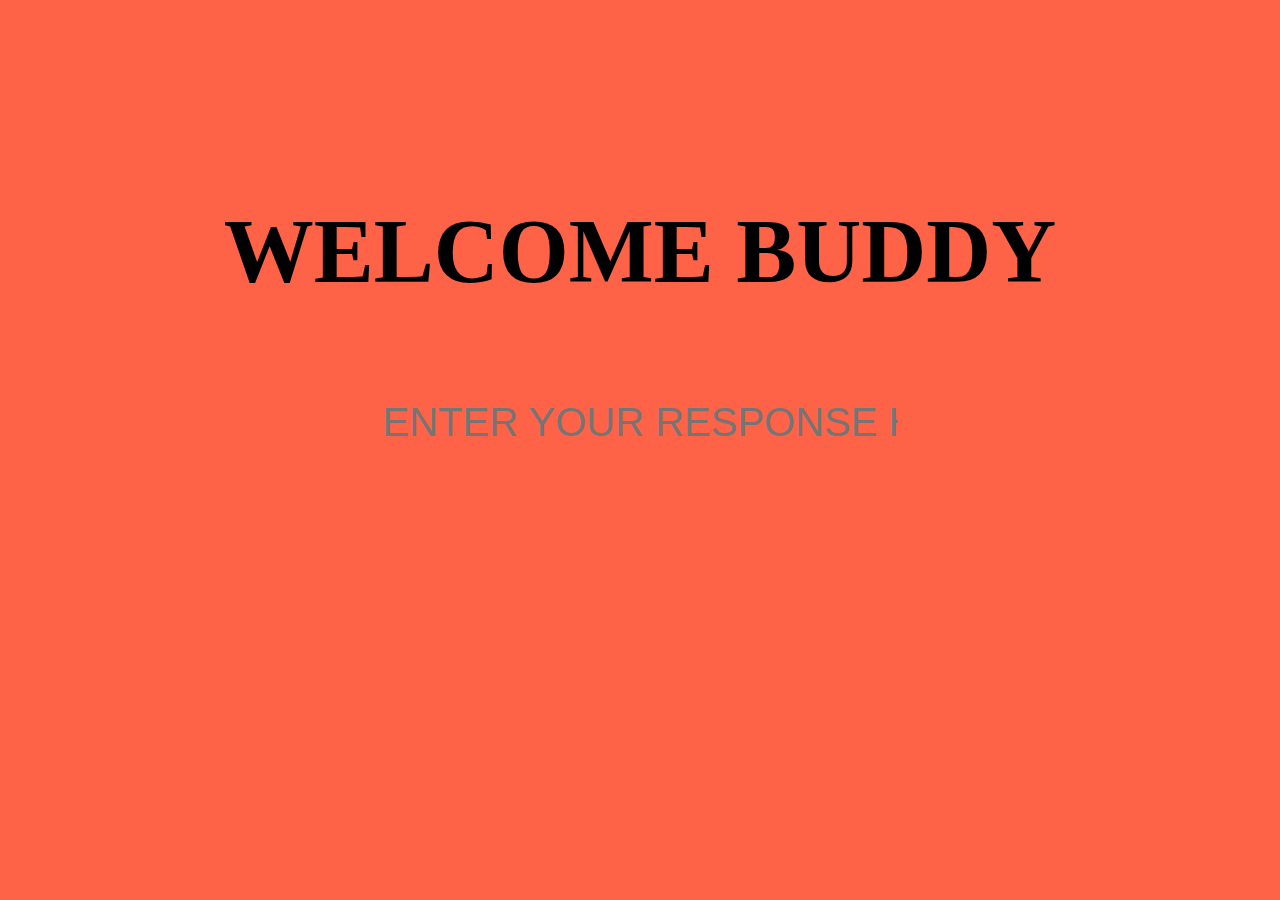
==== index.html @ bcd66d1b "Add files via upload" ====
<style>
input {

   
    background-color: white;
    background: transparent;
    border: 0;
    font-size: 40px;
    text-transform: uppercase;
}

input:focus {
    outline: 0;
    outline-offset: 0;
}



body {

    text-align: center;
    margin-top: 200px;
    background-color: tomato;
    font-family: verdana;
}

h1 {
    font-size: 90px;
}

#questions {
    font-size: 80px;

}
</style>

<!DOCTYPE html>
<head>
<title>simple chatbot with JS</title>
</head>
<body>
    <h1>WELCOME BUDDY</h1>
    <div id="questions">
         
    </div>
    <div id="enterIt">
        
    </div>
    <br><br>
    <input type="text" placeholder="enter your response here">
    <script src="https://code.jquery.com/jquery-3.4.1.min.js"></script>
    <script src='chatbot.js'></script>
</body>
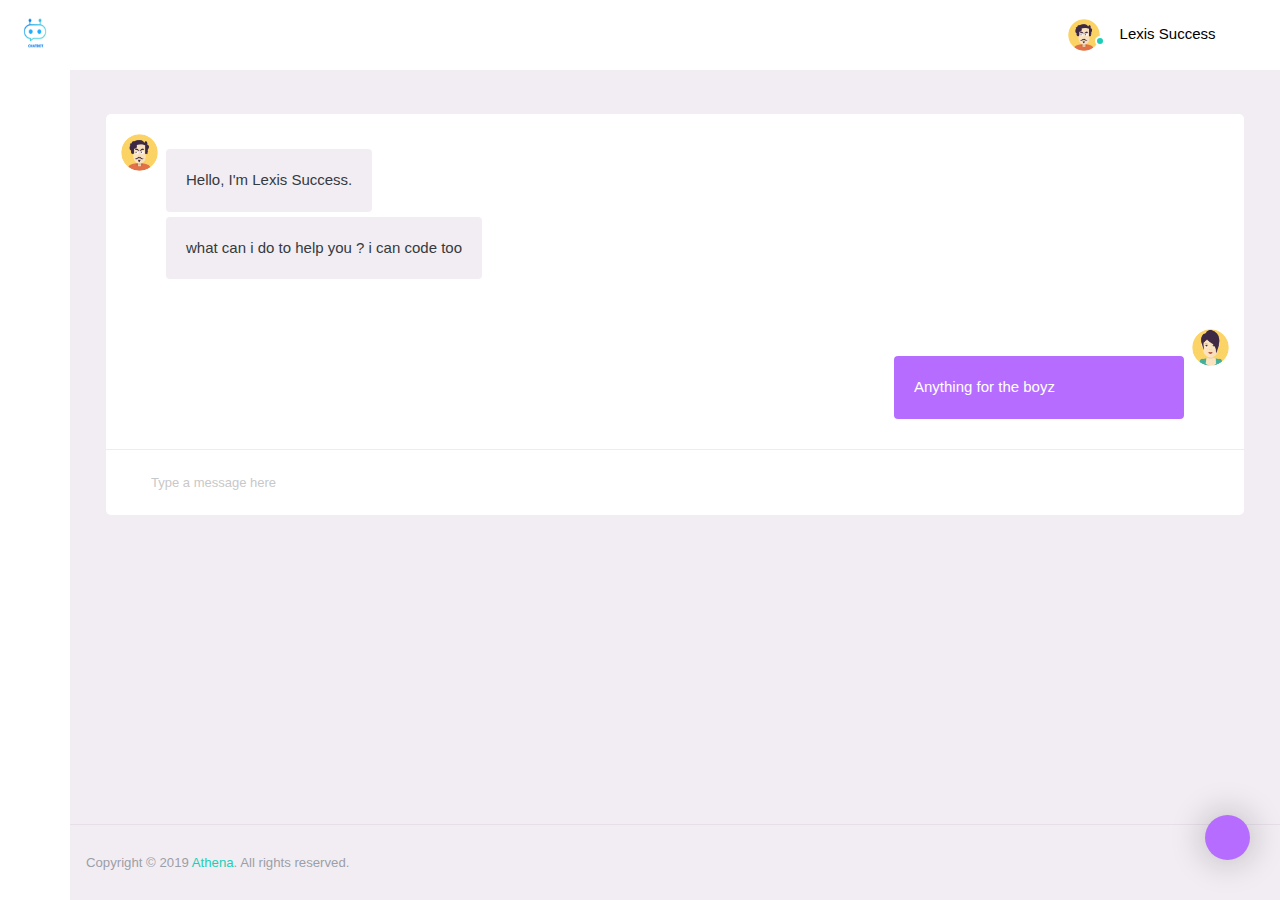
==== commit d4210639: "updates -> to chatbot" ====
--- a/index.html
+++ b/index.html
@@ -1,53 +1,144 @@
-<style>
-input {
-
-   
-    background-color: white;
-    background: transparent;
-    border: 0;
-    font-size: 40px;
-    text-transform: uppercase;
-}
-
-input:focus {
-    outline: 0;
-    outline-offset: 0;
-}
-
-
-
-body {
-
-    text-align: center;
-    margin-top: 200px;
-    background-color: tomato;
-    font-family: verdana;
-}
-
-h1 {
-    font-size: 90px;
-}
-
-#questions {
-    font-size: 80px;
-
-}
-</style>
-
-<!DOCTYPE html>
-<head>
-<title>simple chatbot with JS</title>
-</head>
-<body>
-    <h1>WELCOME BUDDY</h1>
-    <div id="questions">
-         
-    </div>
-    <div id="enterIt">
-        
-    </div>
-    <br><br>
-    <input type="text" placeholder="enter your response here">
-    <script src="https://code.jquery.com/jquery-3.4.1.min.js"></script>
-    <script src='chatbot.js'></script>
-</body>+<!DOCTYPE html>
+<html lang="en">
+
+<head>
+    <!-- Required meta tags -->
+    <meta charset="utf-8">
+    <meta name="viewport" content="width=device-width, initial-scale=1, shrink-to-fit=no">
+    <title>Chatbot</title>
+    <link rel="stylesheet" href="css/materialdesignicons.min.css">
+    <link rel="stylesheet" href="//cdn.materialdesignicons.com/4.4.95/css/materialdesignicons.min.css">
+    <link rel="stylesheet" href="css/base.css">
+    <link rel="stylesheet" href="css/style.css">
+    <!-- End Layout styles -->
+    <link rel="shortcut icon" href="../../../assets/images/favicon.png" />
+</head>
+
+<body class="sidebar-icon-only sidebar-fixed">
+    <div class="container-scroller">
+        <!-- partial:../../partials/_navbar.html -->
+        <nav class="navbar default-layout-navbar col-lg-12 col-12 p-0 fixed-top d-flex flex-row">
+            <div class="text-center navbar-brand-wrapper d-flex align-items-center justify-content-center">
+                <a class="navbar-brand brand-logo" href="#"><img src="images/logo.png" alt="log" /></a>
+
+                <a class="navbar-brand  brand-logo-mini" href="#">
+                    <img src="images/logo.png" alt="logo" width="50" height="1000" />
+                </a>
+            </div>
+            <div class="navbar-menu-wrapper d-flex align-items-stretch">
+                <ul class="navbar-nav navbar-nav-right">
+                    <li class="nav-item nav-profile dropdown">
+                        <a class="nav-link dropdown-toggle" id="profileDropdown" href="#" data-toggle="dropdown"
+                            aria-expanded="false">
+                            <div class="nav-profile-img">
+                                <img src="images/avatar.png" alt="image">
+                                <span class="availability-status online"></span>
+                            </div>
+                            <div class="nav-profile-text">
+                                <p class="mb-1 text-black">Lexis Success</p>
+                            </div>
+                        </a>
+                        <div class="dropdown-menu navbar-dropdown" aria-labelledby="profileDropdown">
+                            <div class="dropdown-divider"></div>
+                            <a class="dropdown-item" href="#">
+                                <i class="mdi mdi-logout mr-2 text-primary"></i> Signout </a>
+                        </div>
+                    </li>
+                </ul>
+            </div>
+        </nav>
+        <!-- partial -->
+        <div class="container-fluid page-body-wrapper">
+            <div id="settings-trigger"><i class="mdi mdi-settings"></i></div>
+
+            <!-- partial -->
+            <div class="main-panel">
+                <div class="content-wrapper">
+                    <div class="row">
+                        <div class="col-md-12">
+                            <button type="button"
+                                class="btn btn-secondary py-3 mb-4 text-center d-md-none aside-toggler"><i
+                                    class="mdi mdi-menu mr-0 icon-md"></i></button>
+                            <div class="card chat-app-wrapper">
+                                <div class="row mx-0">
+                                    <div class="col-lg-12 col-md-8 px-0 d-flex flex-column">
+                                        <div class="chat-container-wrapper">
+                                            <div class="chat-bubble incoming-chat">
+                                                <div class="sender-details">
+                                                    <img class="sender-avatar img-xs rounded-circle"
+                                                        src="images/avatar.png" alt="profile image">
+                                                </div>
+
+                                                <div class="chat-message"
+                                                    style="display: inline-block; margin-bottom: 5px; margin-top: -100px">
+                                                    <p> Hello, I'm Lexis Success.</p>
+                                                </div>
+                                                <br>
+                                                <div class="chat-message"
+                                                    style="display: inline-block; margin-bottom: 30px">
+                                                    <p> what can i do to help you ? i can code too </p>
+                                                </div>
+                                            </div>
+
+                                            <div class="chat-bubble outgoing-chat">
+                                                <div class="sender-details">
+                                                    <img class="sender-avatar img-xs rounded-circle"
+                                                        src="images/avatar1.png" alt="profile image">
+                                                </div>
+
+                                                <div class="chat-message" style="margin-top: -10px">
+                                                    <p>Anything for the boyz</p>
+                                                </div>
+                                            </div>
+                                        </div>
+
+                                        <div class="chat-text-field mt-auto">
+                                            <form action="#">
+                                                <div class="input-group">
+                                                    <div class="input-group-prepend">
+                                                        <button type="button" class="input-group-text"><i
+                                                                class="mdi mdi-emoticon-happy-outline icon-sm"></i></button>
+                                                    </div>
+                                                    <input type="text" class="form-control"
+                                                        placeholder="Type a message here">
+                                                    <div class="input-group-append">
+                                                        <button type="button" class="input-group-text"><i
+                                                                class="mdi mdi-paperclip icon-sm"></i></button>
+                                                    </div>
+                                                    <div class="input-group-append">
+                                                        <button type="submit" class="input-group-text"><i
+                                                                class="mdi mdi-send icon-sm"></i></button>
+                                                    </div>
+                                                </div>
+                                            </form>
+                                        </div>
+                                    </div>
+                                </div>
+                            </div>
+                        </div>
+                    </div>
+                </div>
+                <!-- content-wrapper ends -->
+                <!-- partial:../../partials/_footer.html -->
+                <footer class="footer">
+                    <div class="d-sm-flex justify-content-center justify-content-sm-between">
+                        <span class="text-muted text-center text-sm-left d-block d-sm-inline-block">Copyright © 2019
+                            <a href="https://www.bootstrapdash.com/" target="_blank">Athena</a>. All rights reserved.
+                        </span>
+                    </div>
+                </footer>
+                <!-- partial -->
+            </div>
+            <!-- main-panel ends -->
+        </div>
+        <!-- page-body-wrapper ends -->
+    </div>
+    <script src="../../../assets/vendors/js/vendor.bundle.base.js"></script>
+    <script src="../../../assets/js/off-canvas.js"></script>
+    <script src="../../../assets/js/hoverable-collapse.js"></script>
+    <script src="../../../assets/js/misc.js"></script>
+    <script src="../../../assets/js/settings.js"></script>
+    <script src="../../../assets/js/todolist.js"></script>
+</body>
+
+</html>--- a/css/base.css
+++ b/css/base.css
@@ -0,0 +1,116 @@
+/*
+ * Container style
+ */
+ .ps {
+    overflow: hidden !important;
+    overflow-anchor: none;
+    -ms-overflow-style: none;
+    touch-action: auto;
+    -ms-touch-action: auto;
+  }
+  
+  /*
+   * Scrollbar rail styles
+   */
+  .ps__rail-x {
+    display: none;
+    opacity: 0;
+    transition: background-color .2s linear, opacity .2s linear;
+    -webkit-transition: background-color .2s linear, opacity .2s linear;
+    height: 15px;
+    /* there must be 'bottom' or 'top' for ps__rail-x */
+    bottom: 0px;
+    /* please don't change 'position' */
+    position: absolute;
+  }
+  
+  .ps__rail-y {
+    display: none;
+    opacity: 0;
+    transition: background-color .2s linear, opacity .2s linear;
+    -webkit-transition: background-color .2s linear, opacity .2s linear;
+    width: 15px;
+    /* there must be 'right' or 'left' for ps__rail-y */
+    right: 0;
+    /* please don't change 'position' */
+    position: absolute;
+  }
+  
+  .ps--active-x > .ps__rail-x,
+  .ps--active-y > .ps__rail-y {
+    display: block;
+    background-color: transparent;
+  }
+  
+  .ps:hover > .ps__rail-x,
+  .ps:hover > .ps__rail-y,
+  .ps--focus > .ps__rail-x,
+  .ps--focus > .ps__rail-y,
+  .ps--scrolling-x > .ps__rail-x,
+  .ps--scrolling-y > .ps__rail-y {
+    opacity: 0.6;
+  }
+  
+  .ps .ps__rail-x:hover,
+  .ps .ps__rail-y:hover,
+  .ps .ps__rail-x:focus,
+  .ps .ps__rail-y:focus,
+  .ps .ps__rail-x.ps--clicking,
+  .ps .ps__rail-y.ps--clicking {
+    background-color: #eee;
+    opacity: 0.9;
+  }
+  
+  /*
+   * Scrollbar thumb styles
+   */
+  .ps__thumb-x {
+    background-color: #aaa;
+    border-radius: 6px;
+    transition: background-color .2s linear, height .2s ease-in-out;
+    -webkit-transition: background-color .2s linear, height .2s ease-in-out;
+    height: 6px;
+    /* there must be 'bottom' for ps__thumb-x */
+    bottom: 2px;
+    /* please don't change 'position' */
+    position: absolute;
+  }
+  
+  .ps__thumb-y {
+    background-color: #aaa;
+    border-radius: 6px;
+    transition: background-color .2s linear, width .2s ease-in-out;
+    -webkit-transition: background-color .2s linear, width .2s ease-in-out;
+    width: 6px;
+    /* there must be 'right' for ps__thumb-y */
+    right: 2px;
+    /* please don't change 'position' */
+    position: absolute;
+  }
+  
+  .ps__rail-x:hover > .ps__thumb-x,
+  .ps__rail-x:focus > .ps__thumb-x,
+  .ps__rail-x.ps--clicking .ps__thumb-x {
+    background-color: #999;
+    height: 11px;
+  }
+  
+  .ps__rail-y:hover > .ps__thumb-y,
+  .ps__rail-y:focus > .ps__thumb-y,
+  .ps__rail-y.ps--clicking .ps__thumb-y {
+    background-color: #999;
+    width: 11px;
+  }
+  
+  /* MS supports */
+  @supports (-ms-overflow-style: none) {
+    .ps {
+      overflow: auto !important;
+    }
+  }
+  
+  @media screen and (-ms-high-contrast: active), (-ms-high-contrast: none) {
+    .ps {
+      overflow: auto !important;
+    }
+  }--- a/css/style.css
+++ b/css/style.css
@@ -0,0 +1,20193 @@
+@-webkit-keyframes flash {
+    0% {
+      opacity: 1; }
+    25% {
+      opacity: 0; }
+    50% {
+      opacity: 1; }
+    75% {
+      opacity: 0; }
+    100% {
+      opacity: 1; } }
+  
+  @keyframes flash {
+    0% {
+      opacity: 1; }
+    25% {
+      opacity: 0; }
+    50% {
+      opacity: 1; }
+    75% {
+      opacity: 0; }
+    100% {
+      opacity: 1; } }
+  
+  @-webkit-keyframes bounce {
+    0% {
+      -webkit-transform: translateY(0);
+      transform: translateY(0); }
+    20% {
+      -webkit-transform: translateY(0);
+      transform: translateY(0); }
+    40% {
+      -webkit-transform: translateY(-30px);
+      transform: translateY(-30px); }
+    50% {
+      -webkit-transform: translateY(0);
+      transform: translateY(0); }
+    60% {
+      -webkit-transform: translateY(-15px);
+      transform: translateY(-15px); }
+    80% {
+      -webkit-transform: translateY(0);
+      transform: translateY(0); }
+    100% {
+      -webkit-transform: translateY(0);
+      transform: translateY(0); } }
+  
+  @keyframes bounce {
+    0% {
+      -webkit-transform: translateY(0);
+      transform: translateY(0); }
+    20% {
+      -webkit-transform: translateY(0);
+      transform: translateY(0); }
+    40% {
+      -webkit-transform: translateY(-30px);
+      transform: translateY(-30px); }
+    50% {
+      -webkit-transform: translateY(0);
+      transform: translateY(0); }
+    60% {
+      -webkit-transform: translateY(-15px);
+      transform: translateY(-15px); }
+    80% {
+      -webkit-transform: translateY(0);
+      transform: translateY(0); }
+    100% {
+      -webkit-transform: translateY(0);
+      transform: translateY(0); } }
+  
+  @-webkit-keyframes shake {
+    0% {
+      -webkit-transform: translateX(0);
+      transform: translateX(0); }
+    10% {
+      -webkit-transform: translateX(-10px);
+      transform: translateX(-10px); }
+    20% {
+      -webkit-transform: translateX(10px);
+      transform: translateX(10px); }
+    30% {
+      -webkit-transform: translateX(-10px);
+      transform: translateX(-10px); }
+    40% {
+      -webkit-transform: translateX(10px);
+      transform: translateX(10px); }
+    50% {
+      -webkit-transform: translateX(-10px);
+      transform: translateX(-10px); }
+    60% {
+      -webkit-transform: translateX(10px);
+      transform: translateX(10px); }
+    70% {
+      -webkit-transform: translateX(-10px);
+      transform: translateX(-10px); }
+    80% {
+      -webkit-transform: translateX(10px);
+      transform: translateX(10px); }
+    90% {
+      -webkit-transform: translateX(-10px);
+      transform: translateX(-10px); }
+    100% {
+      -webkit-transform: translateX(0);
+      transform: translateX(0); } }
+  
+  @keyframes shake {
+    0% {
+      -webkit-transform: translateX(0);
+      transform: translateX(0); }
+    10% {
+      -webkit-transform: translateX(-10px);
+      transform: translateX(-10px); }
+    20% {
+      -webkit-transform: translateX(10px);
+      transform: translateX(10px); }
+    30% {
+      -webkit-transform: translateX(-10px);
+      transform: translateX(-10px); }
+    40% {
+      -webkit-transform: translateX(10px);
+      transform: translateX(10px); }
+    50% {
+      -webkit-transform: translateX(-10px);
+      transform: translateX(-10px); }
+    60% {
+      -webkit-transform: translateX(10px);
+      transform: translateX(10px); }
+    70% {
+      -webkit-transform: translateX(-10px);
+      transform: translateX(-10px); }
+    80% {
+      -webkit-transform: translateX(10px);
+      transform: translateX(10px); }
+    90% {
+      -webkit-transform: translateX(-10px);
+      transform: translateX(-10px); }
+    100% {
+      -webkit-transform: translateX(0);
+      transform: translateX(0); } }
+  
+  @-webkit-keyframes tada {
+    0% {
+      -webkit-transform: scale(1, 1);
+      transform: scale(1, 1); }
+    10% {
+      -webkit-transform: scale(0.9) rotate(-3deg);
+      transform: scale(0.9) rotate(-3deg); }
+    20% {
+      -webkit-transform: scale(0.9) rotate(-3deg);
+      transform: scale(0.9) rotate(-3deg); }
+    30% {
+      -webkit-transform: scale(1.1) rotate(3deg);
+      transform: scale(1.1) rotate(3deg); }
+    40% {
+      -webkit-transform: scale(1.1) rotate(-3deg);
+      transform: scale(1.1) rotate(-3deg); }
+    50% {
+      -webkit-transform: scale(1.1) rotate(3deg);
+      transform: scale(1.1) rotate(3deg); }
+    60% {
+      -webkit-transform: scale(1.1) rotate(-3deg);
+      transform: scale(1.1) rotate(-3deg); }
+    70% {
+      -webkit-transform: scale(1.1) rotate(3deg);
+      transform: scale(1.1) rotate(3deg); }
+    80% {
+      -webkit-transform: scale(1.1) rotate(-3deg);
+      transform: scale(1.1) rotate(-3deg); }
+    90% {
+      -webkit-transform: scale(1.1) rotate(3deg);
+      transform: scale(1.1) rotate(3deg); }
+    100% {
+      -webkit-transform: scale(1) rotate(0);
+      transform: scale(1) rotate(0); } }
+  
+  @keyframes tada {
+    0% {
+      -webkit-transform: scale(1, 1);
+      transform: scale(1, 1); }
+    10% {
+      -webkit-transform: scale(0.9) rotate(-3deg);
+      transform: scale(0.9) rotate(-3deg); }
+    20% {
+      -webkit-transform: scale(0.9) rotate(-3deg);
+      transform: scale(0.9) rotate(-3deg); }
+    30% {
+      -webkit-transform: scale(1.1) rotate(3deg);
+      transform: scale(1.1) rotate(3deg); }
+    40% {
+      -webkit-transform: scale(1.1) rotate(-3deg);
+      transform: scale(1.1) rotate(-3deg); }
+    50% {
+      -webkit-transform: scale(1.1) rotate(3deg);
+      transform: scale(1.1) rotate(3deg); }
+    60% {
+      -webkit-transform: scale(1.1) rotate(-3deg);
+      transform: scale(1.1) rotate(-3deg); }
+    70% {
+      -webkit-transform: scale(1.1) rotate(3deg);
+      transform: scale(1.1) rotate(3deg); }
+    80% {
+      -webkit-transform: scale(1.1) rotate(-3deg);
+      transform: scale(1.1) rotate(-3deg); }
+    90% {
+      -webkit-transform: scale(1.1) rotate(3deg);
+      transform: scale(1.1) rotate(3deg); }
+    100% {
+      -webkit-transform: scale(1) rotate(0);
+      transform: scale(1) rotate(0); } }
+  
+  @-webkit-keyframes swing {
+    20%, 40%, 60%, 80%, 100% {
+      -webkit-transform-origin: top center 50%;
+      transform-origin: top center 50%; }
+    20% {
+      -webkit-transform: rotate(15deg);
+      transform: rotate(15deg); }
+    40% {
+      -webkit-transform: rotate(-10deg);
+      transform: rotate(-10deg); }
+    60% {
+      -webkit-transform: rotate(5deg);
+      transform: rotate(5deg); }
+    80% {
+      -webkit-transform: rotate(-5deg);
+      transform: rotate(-5deg); }
+    100% {
+      -webkit-transform: rotate(0deg);
+      transform: rotate(0deg); } }
+  
+  @keyframes swing {
+    20%, 40%, 60%, 80%, 100% {
+      -webkit-transform-origin: top center 50%;
+      transform-origin: top center 50%; }
+    20% {
+      -webkit-transform: rotate(15deg);
+      transform: rotate(15deg); }
+    40% {
+      -webkit-transform: rotate(-10deg);
+      transform: rotate(-10deg); }
+    60% {
+      -webkit-transform: rotate(5deg);
+      transform: rotate(5deg); }
+    80% {
+      -webkit-transform: rotate(-5deg);
+      transform: rotate(-5deg); }
+    100% {
+      -webkit-transform: rotate(0deg);
+      transform: rotate(0deg); } }
+  
+  @-webkit-keyframes wobble {
+    0% {
+      -webkit-transform: translateX(0%);
+      transform: translateX(0%); }
+    15% {
+      -webkit-transform: translateX(-25%) rotate(-5deg);
+      transform: translateX(-25%) rotate(-5deg); }
+    30% {
+      -webkit-transform: translateX(20%) rotate(3deg);
+      transform: translateX(20%) rotate(3deg); }
+    45% {
+      -webkit-transform: translateX(-15%) rotate(-3deg);
+      transform: translateX(-15%) rotate(-3deg); }
+    60% {
+      -webkit-transform: translateX(10%) rotate(2deg);
+      transform: translateX(10%) rotate(2deg); }
+    75% {
+      -webkit-transform: translateX(-5%) rotate(-1deg);
+      transform: translateX(-5%) rotate(-1deg); }
+    100% {
+      -webkit-transform: translateX(0%);
+      transform: translateX(0%); } }
+  
+  @keyframes wobble {
+    0% {
+      -webkit-transform: translateX(0%);
+      transform: translateX(0%); }
+    15% {
+      -webkit-transform: translateX(-25%) rotate(-5deg);
+      transform: translateX(-25%) rotate(-5deg); }
+    30% {
+      -webkit-transform: translateX(20%) rotate(3deg);
+      transform: translateX(20%) rotate(3deg); }
+    45% {
+      -webkit-transform: translateX(-15%) rotate(-3deg);
+      transform: translateX(-15%) rotate(-3deg); }
+    60% {
+      -webkit-transform: translateX(10%) rotate(2deg);
+      transform: translateX(10%) rotate(2deg); }
+    75% {
+      -webkit-transform: translateX(-5%) rotate(-1deg);
+      transform: translateX(-5%) rotate(-1deg); }
+    100% {
+      -webkit-transform: translateX(0%);
+      transform: translateX(0%); } }
+  
+  @-webkit-keyframes pulse {
+    0% {
+      -webkit-transform: scale(1, 1);
+      transform: scale(1, 1); }
+    50% {
+      -webkit-transform: scale(1.1, 1.1);
+      transform: scale(1.1, 1.1); }
+    100% {
+      -webkit-transform: scale(1, 1);
+      transform: scale(1, 1); } }
+  
+  @keyframes pulse {
+    0% {
+      -webkit-transform: scale(1, 1);
+      transform: scale(1, 1); }
+    50% {
+      -webkit-transform: scale(1.1, 1.1);
+      transform: scale(1.1, 1.1); }
+    100% {
+      -webkit-transform: scale(1, 1);
+      transform: scale(1, 1); } }
+  
+  @-webkit-keyframes wiggle {
+    0% {
+      -webkit-transform: skewX(9deg);
+      transform: skewX(9deg); }
+    10% {
+      -webkit-transform: skewX(-8deg);
+      transform: skewX(-8deg); }
+    20% {
+      -webkit-transform: skewX(7deg);
+      transform: skewX(7deg); }
+    30% {
+      -webkit-transform: skewX(-6deg);
+      transform: skewX(-6deg); }
+    40% {
+      -webkit-transform: skewX(5deg);
+      transform: skewX(5deg); }
+    50% {
+      -webkit-transform: skewX(-4deg);
+      transform: skewX(-4deg); }
+    60% {
+      -webkit-transform: skewX(3deg);
+      transform: skewX(3deg); }
+    70% {
+      -webkit-transform: skewX(-2deg);
+      transform: skewX(-2deg); }
+    80% {
+      -webkit-transform: skewX(1deg);
+      transform: skewX(1deg); }
+    90% {
+      -webkit-transform: skewX(0deg);
+      transform: skewX(0deg); }
+    100% {
+      -webkit-transform: skewX(0deg);
+      transform: skewX(0deg); } }
+  
+  @keyframes wiggle {
+    0% {
+      -webkit-transform: skewX(9deg);
+      transform: skewX(9deg); }
+    10% {
+      -webkit-transform: skewX(-8deg);
+      transform: skewX(-8deg); }
+    20% {
+      -webkit-transform: skewX(7deg);
+      transform: skewX(7deg); }
+    30% {
+      -webkit-transform: skewX(-6deg);
+      transform: skewX(-6deg); }
+    40% {
+      -webkit-transform: skewX(5deg);
+      transform: skewX(5deg); }
+    50% {
+      -webkit-transform: skewX(-4deg);
+      transform: skewX(-4deg); }
+    60% {
+      -webkit-transform: skewX(3deg);
+      transform: skewX(3deg); }
+    70% {
+      -webkit-transform: skewX(-2deg);
+      transform: skewX(-2deg); }
+    80% {
+      -webkit-transform: skewX(1deg);
+      transform: skewX(1deg); }
+    90% {
+      -webkit-transform: skewX(0deg);
+      transform: skewX(0deg); }
+    100% {
+      -webkit-transform: skewX(0deg);
+      transform: skewX(0deg); } }
+  
+  @-webkit-keyframes bounceOut {
+    0% {
+      -webkit-transform: scale(1, 1);
+      transform: scale(1, 1); }
+    25% {
+      -webkit-transform: scale(0.95, 0.95);
+      transform: scale(0.95, 0.95); }
+    50% {
+      opacity: 1;
+      -webkit-transform: scale(1.1, 1.1);
+      transform: scale(1.1, 1.1); }
+    100% {
+      opacity: 0;
+      -webkit-transform: scale(0.3, 0.3);
+      transform: scale(0.3, 0.3); } }
+  
+  @keyframes bounceOut {
+    0% {
+      -webkit-transform: scale(1, 1);
+      transform: scale(1, 1); }
+    25% {
+      -webkit-transform: scale(0.95, 0.95);
+      transform: scale(0.95, 0.95); }
+    50% {
+      opacity: 1;
+      -webkit-transform: scale(1.1, 1.1);
+      transform: scale(1.1, 1.1); }
+    100% {
+      opacity: 0;
+      -webkit-transform: scale(0.3, 0.3);
+      transform: scale(0.3, 0.3); } }
+  
+  @-webkit-keyframes bounceOutUp {
+    0% {
+      -webkit-transform: translateY(0);
+      transform: translateY(0); }
+    20% {
+      opacity: 1;
+      -webkit-transform: translateY(20px);
+      transform: translateY(20px); }
+    100% {
+      opacity: 0;
+      -webkit-transform: translateY(-2000px);
+      transform: translateY(-2000px); } }
+  
+  @keyframes bounceOutUp {
+    0% {
+      -webkit-transform: translateY(0);
+      transform: translateY(0); }
+    20% {
+      opacity: 1;
+      -webkit-transform: translateY(20px);
+      transform: translateY(20px); }
+    100% {
+      opacity: 0;
+      -webkit-transform: translateY(-2000px);
+      transform: translateY(-2000px); } }
+  
+  @-webkit-keyframes bounceOutDown {
+    0% {
+      -webkit-transform: translateY(0);
+      transform: translateY(0); }
+    20% {
+      opacity: 1;
+      -webkit-transform: translateY(-20px);
+      transform: translateY(-20px); }
+    100% {
+      opacity: 0;
+      -webkit-transform: translateY(2000px);
+      transform: translateY(2000px); } }
+  
+  @keyframes bounceOutDown {
+    0% {
+      -webkit-transform: translateY(0);
+      transform: translateY(0); }
+    20% {
+      opacity: 1;
+      -webkit-transform: translateY(-20px);
+      transform: translateY(-20px); }
+    100% {
+      opacity: 0;
+      -webkit-transform: translateY(2000px);
+      transform: translateY(2000px); } }
+  
+  @-webkit-keyframes bounceOutLeft {
+    0% {
+      -webkit-transform: translateX(0);
+      transform: translateX(0); }
+    20% {
+      opacity: 1;
+      -webkit-transform: translateX(20px);
+      transform: translateX(20px); }
+    100% {
+      opacity: 0;
+      -webkit-transform: translateX(-2000px);
+      transform: translateX(-2000px); } }
+  
+  @keyframes bounceOutLeft {
+    0% {
+      -webkit-transform: translateX(0);
+      transform: translateX(0); }
+    20% {
+      opacity: 1;
+      -webkit-transform: translateX(20px);
+      transform: translateX(20px); }
+    100% {
+      opacity: 0;
+      -webkit-transform: translateX(-2000px);
+      transform: translateX(-2000px); } }
+  
+  @-webkit-keyframes bounceOutRight {
+    0% {
+      -webkit-transform: translateX(0);
+      transform: translateX(0); }
+    20% {
+      opacity: 1;
+      -webkit-transform: translateX(-20px);
+      transform: translateX(-20px); }
+    100% {
+      opacity: 0;
+      -webkit-transform: translateX(2000px);
+      transform: translateX(2000px); } }
+  
+  @keyframes bounceOutRight {
+    0% {
+      -webkit-transform: translateX(0);
+      transform: translateX(0); }
+    20% {
+      opacity: 1;
+      -webkit-transform: translateX(-20px);
+      transform: translateX(-20px); }
+    100% {
+      opacity: 0;
+      -webkit-transform: translateX(2000px);
+      transform: translateX(2000px); } }
+  
+  @-webkit-keyframes bounceIn {
+    0% {
+      opacity: 0;
+      -webkit-transform: scale(0.3, 0.3);
+      transform: scale(0.3, 0.3); }
+    50% {
+      opacity: 1;
+      -webkit-transform: scale(1.05, 1.05);
+      transform: scale(1.05, 1.05); }
+    70% {
+      -webkit-transform: scale(0.9, 0.9);
+      transform: scale(0.9, 0.9); }
+    100% {
+      -webkit-transform: scale(1, 1);
+      transform: scale(1, 1); } }
+  
+  @keyframes bounceIn {
+    0% {
+      opacity: 0;
+      -webkit-transform: scale(0.3, 0.3);
+      transform: scale(0.3, 0.3); }
+    50% {
+      opacity: 1;
+      -webkit-transform: scale(1.05, 1.05);
+      transform: scale(1.05, 1.05); }
+    70% {
+      -webkit-transform: scale(0.9, 0.9);
+      transform: scale(0.9, 0.9); }
+    100% {
+      -webkit-transform: scale(1, 1);
+      transform: scale(1, 1); } }
+  
+  @-webkit-keyframes bounceInDown {
+    0% {
+      opacity: 0;
+      -webkit-transform: translateY(-2000px);
+      transform: translateY(-2000px); }
+    60% {
+      opacity: 1;
+      -webkit-transform: translateY(30px);
+      transform: translateY(30px); }
+    80% {
+      -webkit-transform: translateY(-10px);
+      transform: translateY(-10px); }
+    100% {
+      -webkit-transform: translateY(0);
+      transform: translateY(0); } }
+  
+  @keyframes bounceInDown {
+    0% {
+      opacity: 0;
+      -webkit-transform: translateY(-2000px);
+      transform: translateY(-2000px); }
+    60% {
+      opacity: 1;
+      -webkit-transform: translateY(30px);
+      transform: translateY(30px); }
+    80% {
+      -webkit-transform: translateY(-10px);
+      transform: translateY(-10px); }
+    100% {
+      -webkit-transform: translateY(0);
+      transform: translateY(0); } }
+  
+  @-webkit-keyframes bounceInUp {
+    0% {
+      opacity: 0;
+      -webkit-transform: translateY(2000px);
+      transform: translateY(2000px); }
+    60% {
+      opacity: 1;
+      -webkit-transform: translateY(-30px);
+      transform: translateY(-30px); }
+    80% {
+      -webkit-transform: translateY(10px);
+      transform: translateY(10px); }
+    100% {
+      -webkit-transform: translateY(0);
+      transform: translateY(0); } }
+  
+  @keyframes bounceInUp {
+    0% {
+      opacity: 0;
+      -webkit-transform: translateY(2000px);
+      transform: translateY(2000px); }
+    60% {
+      opacity: 1;
+      -webkit-transform: translateY(-30px);
+      transform: translateY(-30px); }
+    80% {
+      -webkit-transform: translateY(10px);
+      transform: translateY(10px); }
+    100% {
+      -webkit-transform: translateY(0);
+      transform: translateY(0); } }
+  
+  @-webkit-keyframes bounceInRight {
+    0% {
+      opacity: 0;
+      -webkit-transform: translateX(2000px);
+      transform: translateX(2000px); }
+    60% {
+      opacity: 1;
+      -webkit-transform: translateX(-30px);
+      transform: translateX(-30px); }
+    80% {
+      -webkit-transform: translateX(10px);
+      transform: translateX(10px); }
+    100% {
+      -webkit-transform: translateX(0);
+      transform: translateX(0); } }
+  
+  @keyframes bounceInRight {
+    0% {
+      opacity: 0;
+      -webkit-transform: translateX(2000px);
+      transform: translateX(2000px); }
+    60% {
+      opacity: 1;
+      -webkit-transform: translateX(-30px);
+      transform: translateX(-30px); }
+    80% {
+      -webkit-transform: translateX(10px);
+      transform: translateX(10px); }
+    100% {
+      -webkit-transform: translateX(0);
+      transform: translateX(0); } }
+  
+  @-webkit-keyframes bounceInLeft {
+    0% {
+      opacity: 0;
+      -webkit-transform: translateX(-2000px);
+      transform: translateX(-2000px); }
+    60% {
+      opacity: 1;
+      -webkit-transform: translateX(30px);
+      transform: translateX(30px); }
+    80% {
+      -webkit-transform: translateX(-10px);
+      transform: translateX(-10px); }
+    100% {
+      -webkit-transform: translateX(0);
+      transform: translateX(0); } }
+  
+  @keyframes bounceInLeft {
+    0% {
+      opacity: 0;
+      -webkit-transform: translateX(-2000px);
+      transform: translateX(-2000px); }
+    60% {
+      opacity: 1;
+      -webkit-transform: translateX(30px);
+      transform: translateX(30px); }
+    80% {
+      -webkit-transform: translateX(-10px);
+      transform: translateX(-10px); }
+    100% {
+      -webkit-transform: translateX(0);
+      transform: translateX(0); } }
+  
+  @-webkit-keyframes fadeOut {
+    0% {
+      opacity: 1; }
+    100% {
+      opacity: 0; } }
+  
+  @keyframes fadeOut {
+    0% {
+      opacity: 1; }
+    100% {
+      opacity: 0; } }
+  
+  @-webkit-keyframes fadeOutUp {
+    0% {
+      -webkit-transform: translateY(0);
+      transform: translateY(0);
+      opacity: 1; }
+    100% {
+      -webkit-transform: translateY(-20px);
+      transform: translateY(-20px);
+      opacity: 0; } }
+  
+  @keyframes fadeOutUp {
+    0% {
+      -webkit-transform: translateY(0);
+      transform: translateY(0);
+      opacity: 1; }
+    100% {
+      -webkit-transform: translateY(-20px);
+      transform: translateY(-20px);
+      opacity: 0; } }
+  
+  @-webkit-keyframes fadeOutDown {
+    0% {
+      -webkit-transform: translateY(0);
+      transform: translateY(0);
+      opacity: 1; }
+    100% {
+      -webkit-transform: translateY(20px);
+      transform: translateY(20px);
+      opacity: 0; } }
+  
+  @keyframes fadeOutDown {
+    0% {
+      -webkit-transform: translateY(0);
+      transform: translateY(0);
+      opacity: 1; }
+    100% {
+      -webkit-transform: translateY(20px);
+      transform: translateY(20px);
+      opacity: 0; } }
+  
+  @-webkit-keyframes fadeOutRight {
+    0% {
+      -webkit-transform: translateX(0);
+      transform: translateX(0);
+      opacity: 1; }
+    100% {
+      -webkit-transform: translateX(20px);
+      transform: translateX(20px);
+      opacity: 0; } }
+  
+  @keyframes fadeOutRight {
+    0% {
+      -webkit-transform: translateX(0);
+      transform: translateX(0);
+      opacity: 1; }
+    100% {
+      -webkit-transform: translateX(20px);
+      transform: translateX(20px);
+      opacity: 0; } }
+  
+  @-webkit-keyframes fadeOutLeft {
+    0% {
+      -webkit-transform: translateX(0);
+      transform: translateX(0);
+      opacity: 1; }
+    100% {
+      -webkit-transform: translateX(-20px);
+      transform: translateX(-20px);
+      opacity: 0; } }
+  
+  @keyframes fadeOutLeft {
+    0% {
+      -webkit-transform: translateX(0);
+      transform: translateX(0);
+      opacity: 1; }
+    100% {
+      -webkit-transform: translateX(-20px);
+      transform: translateX(-20px);
+      opacity: 0; } }
+  
+  @-webkit-keyframes fadeOutUpBig {
+    0% {
+      -webkit-transform: translateY(0);
+      transform: translateY(0);
+      opacity: 1; }
+    100% {
+      -webkit-transform: translateY(-2000px);
+      transform: translateY(-2000px);
+      opacity: 0; } }
+  
+  @keyframes fadeOutUpBig {
+    0% {
+      -webkit-transform: translateY(0);
+      transform: translateY(0);
+      opacity: 1; }
+    100% {
+      -webkit-transform: translateY(-2000px);
+      transform: translateY(-2000px);
+      opacity: 0; } }
+  
+  @-webkit-keyframes fadeOutDownBig {
+    0% {
+      opacity: 1;
+      -webkit-transform: translateY(0);
+      transform: translateY(0); }
+    100% {
+      opacity: 0;
+      -webkit-transform: translateY(2000px);
+      transform: translateY(2000px); } }
+  
+  @keyframes fadeOutDownBig {
+    0% {
+      opacity: 1;
+      -webkit-transform: translateY(0);
+      transform: translateY(0); }
+    100% {
+      opacity: 0;
+      -webkit-transform: translateY(2000px);
+      transform: translateY(2000px); } }
+  
+  @-webkit-keyframes fadeOutRightBig {
+    0% {
+      opacity: 1;
+      -webkit-transform: translateX(0);
+      transform: translateX(0); }
+    100% {
+      opacity: 0;
+      -webkit-transform: translateX(2000px);
+      transform: translateX(2000px); } }
+  
+  @keyframes fadeOutRightBig {
+    0% {
+      opacity: 1;
+      -webkit-transform: translateX(0);
+      transform: translateX(0); }
+    100% {
+      opacity: 0;
+      -webkit-transform: translateX(2000px);
+      transform: translateX(2000px); } }
+  
+  @-webkit-keyframes fadeOutLeftBig {
+    0% {
+      opacity: 1;
+      -webkit-transform: translateX(0);
+      transform: translateX(0); }
+    100% {
+      opacity: 0;
+      -webkit-transform: translateX(-2000px);
+      transform: translateX(-2000px); } }
+  
+  @keyframes fadeOutLeftBig {
+    0% {
+      opacity: 1;
+      -webkit-transform: translateX(0);
+      transform: translateX(0); }
+    100% {
+      opacity: 0;
+      -webkit-transform: translateX(-2000px);
+      transform: translateX(-2000px); } }
+  
+  @-webkit-keyframes fadeIn {
+    0% {
+      opacity: 0; }
+    100% {
+      opacity: 1; } }
+  
+  @keyframes fadeIn {
+    0% {
+      opacity: 0; }
+    100% {
+      opacity: 1; } }
+  
+  @-webkit-keyframes fadeInUp {
+    0% {
+      -webkit-transform: translateY(20px);
+      transform: translateY(20px);
+      opacity: 0; }
+    100% {
+      -webkit-transform: translateY(0);
+      transform: translateY(0);
+      opacity: 1; } }
+  
+  @keyframes fadeInUp {
+    0% {
+      -webkit-transform: translateY(20px);
+      transform: translateY(20px);
+      opacity: 0; }
+    100% {
+      -webkit-transform: translateY(0);
+      transform: translateY(0);
+      opacity: 1; } }
+  
+  @-webkit-keyframes fadeInDown {
+    0% {
+      -webkit-transform: translateY(-20px);
+      transform: translateY(-20px);
+      opacity: 0; }
+    100% {
+      -webkit-transform: translateY(0);
+      transform: translateY(0);
+      opacity: 1; } }
+  
+  @keyframes fadeInDown {
+    0% {
+      -webkit-transform: translateY(-20px);
+      transform: translateY(-20px);
+      opacity: 0; }
+    100% {
+      -webkit-transform: translateY(0);
+      transform: translateY(0);
+      opacity: 1; } }
+  
+  @-webkit-keyframes fadeInRight {
+    0% {
+      -webkit-transform: translateX(20px);
+      transform: translateX(20px);
+      opacity: 0; }
+    100% {
+      -webkit-transform: translateX(0);
+      transform: translateX(0);
+      opacity: 1; } }
+  
+  @keyframes fadeInRight {
+    0% {
+      -webkit-transform: translateX(20px);
+      transform: translateX(20px);
+      opacity: 0; }
+    100% {
+      -webkit-transform: translateX(0);
+      transform: translateX(0);
+      opacity: 1; } }
+  
+  @-webkit-keyframes fadeInLeft {
+    0% {
+      -webkit-transform: translateX(-20px);
+      transform: translateX(-20px);
+      opacity: 0; }
+    100% {
+      -webkit-transform: translateX(0);
+      transform: translateX(0);
+      opacity: 1; } }
+  
+  @keyframes fadeInLeft {
+    0% {
+      -webkit-transform: translateX(-20px);
+      transform: translateX(-20px);
+      opacity: 0; }
+    100% {
+      -webkit-transform: translateX(0);
+      transform: translateX(0);
+      opacity: 1; } }
+  
+  @-webkit-keyframes fadeInUpBig {
+    0% {
+      -webkit-transform: translateY(2000px);
+      transform: translateY(2000px);
+      opacity: 0; }
+    100% {
+      -webkit-transform: translateY(0);
+      transform: translateY(0);
+      opacity: 1; } }
+  
+  @keyframes fadeInUpBig {
+    0% {
+      -webkit-transform: translateY(2000px);
+      transform: translateY(2000px);
+      opacity: 0; }
+    100% {
+      -webkit-transform: translateY(0);
+      transform: translateY(0);
+      opacity: 1; } }
+  
+  @-webkit-keyframes fadeInDownBig {
+    0% {
+      opacity: 0;
+      -webkit-transform: translateY(-2000px);
+      transform: translateY(-2000px); }
+    100% {
+      opacity: 1;
+      -webkit-transform: translateY(0);
+      transform: translateY(0); } }
+  
+  @keyframes fadeInDownBig {
+    0% {
+      opacity: 0;
+      -webkit-transform: translateY(-2000px);
+      transform: translateY(-2000px); }
+    100% {
+      opacity: 1;
+      -webkit-transform: translateY(0);
+      transform: translateY(0); } }
+  
+  @-webkit-keyframes fadeInRightBig {
+    0% {
+      opacity: 0;
+      -webkit-transform: translateX(2000px);
+      transform: translateX(2000px); }
+    100% {
+      opacity: 1;
+      -webkit-transform: translateX(0);
+      transform: translateX(0); } }
+  
+  @keyframes fadeInRightBig {
+    0% {
+      opacity: 0;
+      -webkit-transform: translateX(2000px);
+      transform: translateX(2000px); }
+    100% {
+      opacity: 1;
+      -webkit-transform: translateX(0);
+      transform: translateX(0); } }
+  
+  @-webkit-keyframes fadeInLeftBig {
+    0% {
+      opacity: 0;
+      -webkit-transform: translateX(-2000px);
+      transform: translateX(-2000px); }
+    100% {
+      opacity: 1;
+      -webkit-transform: translateX(0);
+      transform: translateX(0); } }
+  
+  @keyframes fadeInLeftBig {
+    0% {
+      opacity: 0;
+      -webkit-transform: translateX(-2000px);
+      transform: translateX(-2000px); }
+    100% {
+      opacity: 1;
+      -webkit-transform: translateX(0);
+      transform: translateX(0); } }
+  
+  @-webkit-keyframes flip {
+    0% {
+      -webkit-transform: perspective(400px) rotateY(0);
+      transform: perspective(400px) rotateY(0);
+      -webkit-animation-timing-function: ease-out;
+      animation-timing-function: ease-out; }
+    40% {
+      -webkit-transform: perspective(400px) translateZ(150px) rotateY(170deg);
+      transform: perspective(400px) translateZ(150px) rotateY(170deg);
+      -webkit-animation-timing-function: ease-out;
+      animation-timing-function: ease-out; }
+    50% {
+      -webkit-transform: perspective(400px) translateZ(150px) rotateY(190deg) scale(1);
+      transform: perspective(400px) translateZ(150px) rotateY(190deg) scale(1);
+      -webkit-animation-timing-function: ease-in;
+      animation-timing-function: ease-in; }
+    80% {
+      -webkit-transform: perspective(400px) rotateY(360deg) scale(0.95);
+      transform: perspective(400px) rotateY(360deg) scale(0.95);
+      -webkit-animation-timing-function: ease-in;
+      animation-timing-function: ease-in; }
+    100% {
+      -webkit-transform: perspective(400px) scale(1);
+      transform: perspective(400px) scale(1);
+      -webkit-animation-timing-function: ease-in;
+      animation-timing-function: ease-in; } }
+  
+  @keyframes flip {
+    0% {
+      -webkit-transform: perspective(400px) rotateY(0);
+      transform: perspective(400px) rotateY(0);
+      -webkit-animation-timing-function: ease-out;
+      animation-timing-function: ease-out; }
+    40% {
+      -webkit-transform: perspective(400px) translateZ(150px) rotateY(170deg);
+      transform: perspective(400px) translateZ(150px) rotateY(170deg);
+      -webkit-animation-timing-function: ease-out;
+      animation-timing-function: ease-out; }
+    50% {
+      -webkit-transform: perspective(400px) translateZ(150px) rotateY(190deg) scale(1);
+      transform: perspective(400px) translateZ(150px) rotateY(190deg) scale(1);
+      -webkit-animation-timing-function: ease-in;
+      animation-timing-function: ease-in; }
+    80% {
+      -webkit-transform: perspective(400px) rotateY(360deg) scale(0.95);
+      transform: perspective(400px) rotateY(360deg) scale(0.95);
+      -webkit-animation-timing-function: ease-in;
+      animation-timing-function: ease-in; }
+    100% {
+      -webkit-transform: perspective(400px) scale(1);
+      transform: perspective(400px) scale(1);
+      -webkit-animation-timing-function: ease-in;
+      animation-timing-function: ease-in; } }
+  
+  @-webkit-keyframes flipInX {
+    0% {
+      -webkit-transform: perspective(400px) rotateX(90deg);
+      transform: perspective(400px) rotateX(90deg);
+      filter: progid:DXImageTransform.Microsoft.Alpha(Opacity=0);
+      opacity: 0; }
+    40% {
+      -webkit-transform: perspective(400px) rotateX(-10deg);
+      transform: perspective(400px) rotateX(-10deg); }
+    70% {
+      -webkit-transform: perspective(400px) rotateX(10deg);
+      transform: perspective(400px) rotateX(10deg); }
+    100% {
+      -webkit-transform: perspective(400px) rotateX(0deg);
+      transform: perspective(400px) rotateX(0deg);
+      filter: progid:DXImageTransform.Microsoft.Alpha(Opacity=100);
+      opacity: 1; } }
+  
+  @keyframes flipInX {
+    0% {
+      -webkit-transform: perspective(400px) rotateX(90deg);
+      transform: perspective(400px) rotateX(90deg);
+      filter: progid:DXImageTransform.Microsoft.Alpha(Opacity=0);
+      opacity: 0; }
+    40% {
+      -webkit-transform: perspective(400px) rotateX(-10deg);
+      transform: perspective(400px) rotateX(-10deg); }
+    70% {
+      -webkit-transform: perspective(400px) rotateX(10deg);
+      transform: perspective(400px) rotateX(10deg); }
+    100% {
+      -webkit-transform: perspective(400px) rotateX(0deg);
+      transform: perspective(400px) rotateX(0deg);
+      filter: progid:DXImageTransform.Microsoft.Alpha(Opacity=100);
+      opacity: 1; } }
+  
+  @-webkit-keyframes flipOutX {
+    0% {
+      -webkit-transform: perspective(400px) rotateX(0deg);
+      transform: perspective(400px) rotateX(0deg);
+      filter: progid:DXImageTransform.Microsoft.Alpha(Opacity=100);
+      opacity: 1; }
+    100% {
+      -webkit-transform: perspective(400px) rotateX(90deg);
+      transform: perspective(400px) rotateX(90deg);
+      filter: progid:DXImageTransform.Microsoft.Alpha(Opacity=0);
+      opacity: 0; } }
+  
+  @keyframes flipOutX {
+    0% {
+      -webkit-transform: perspective(400px) rotateX(0deg);
+      transform: perspective(400px) rotateX(0deg);
+      filter: progid:DXImageTransform.Microsoft.Alpha(Opacity=100);
+      opacity: 1; }
+    100% {
+      -webkit-transform: perspective(400px) rotateX(90deg);
+      transform: perspective(400px) rotateX(90deg);
+      filter: progid:DXImageTransform.Microsoft.Alpha(Opacity=0);
+      opacity: 0; } }
+  
+  @-webkit-keyframes flipInY {
+    0% {
+      -webkit-transform: perspective(400px) rotateY(90deg);
+      transform: perspective(400px) rotateY(90deg);
+      filter: progid:DXImageTransform.Microsoft.Alpha(Opacity=0);
+      opacity: 0; }
+    40% {
+      -webkit-transform: perspective(400px) rotateY(-10deg);
+      transform: perspective(400px) rotateY(-10deg); }
+    70% {
+      -webkit-transform: perspective(400px) rotateY(10deg);
+      transform: perspective(400px) rotateY(10deg); }
+    100% {
+      -webkit-transform: perspective(400px) rotateY(0deg);
+      transform: perspective(400px) rotateY(0deg);
+      filter: progid:DXImageTransform.Microsoft.Alpha(Opacity=100);
+      opacity: 1; } }
+  
+  @keyframes flipInY {
+    0% {
+      -webkit-transform: perspective(400px) rotateY(90deg);
+      transform: perspective(400px) rotateY(90deg);
+      filter: progid:DXImageTransform.Microsoft.Alpha(Opacity=0);
+      opacity: 0; }
+    40% {
+      -webkit-transform: perspective(400px) rotateY(-10deg);
+      transform: perspective(400px) rotateY(-10deg); }
+    70% {
+      -webkit-transform: perspective(400px) rotateY(10deg);
+      transform: perspective(400px) rotateY(10deg); }
+    100% {
+      -webkit-transform: perspective(400px) rotateY(0deg);
+      transform: perspective(400px) rotateY(0deg);
+      filter: progid:DXImageTransform.Microsoft.Alpha(Opacity=100);
+      opacity: 1; } }
+  
+  @-webkit-keyframes flipOutY {
+    0% {
+      -webkit-transform: perspective(400px) rotateY(0deg);
+      transform: perspective(400px) rotateY(0deg);
+      filter: progid:DXImageTransform.Microsoft.Alpha(Opacity=100);
+      opacity: 1; }
+    100% {
+      -webkit-transform: perspective(400px) rotateY(90deg);
+      transform: perspective(400px) rotateY(90deg);
+      filter: progid:DXImageTransform.Microsoft.Alpha(Opacity=0);
+      opacity: 0; } }
+  
+  @keyframes flipOutY {
+    0% {
+      -webkit-transform: perspective(400px) rotateY(0deg);
+      transform: perspective(400px) rotateY(0deg);
+      filter: progid:DXImageTransform.Microsoft.Alpha(Opacity=100);
+      opacity: 1; }
+    100% {
+      -webkit-transform: perspective(400px) rotateY(90deg);
+      transform: perspective(400px) rotateY(90deg);
+      filter: progid:DXImageTransform.Microsoft.Alpha(Opacity=0);
+      opacity: 0; } }
+  
+  @-webkit-keyframes lightSpeedIn {
+    0% {
+      -webkit-transform: translateX(100%) skewX(-30deg);
+      transform: translateX(100%) skewX(-30deg);
+      filter: progid:DXImageTransform.Microsoft.Alpha(Opacity=0);
+      opacity: 0; }
+    60% {
+      -webkit-transform: translateX(-20%) skewX(30deg);
+      transform: translateX(-20%) skewX(30deg);
+      filter: progid:DXImageTransform.Microsoft.Alpha(Opacity=100);
+      opacity: 1; }
+    80% {
+      -webkit-transform: translateX(0%) skewX(-15deg);
+      transform: translateX(0%) skewX(-15deg);
+      filter: progid:DXImageTransform.Microsoft.Alpha(Opacity=100);
+      opacity: 1; }
+    100% {
+      -webkit-transform: translateX(0%) skewX(0deg);
+      transform: translateX(0%) skewX(0deg);
+      filter: progid:DXImageTransform.Microsoft.Alpha(Opacity=100);
+      opacity: 1; } }
+  
+  @keyframes lightSpeedIn {
+    0% {
+      -webkit-transform: translateX(100%) skewX(-30deg);
+      transform: translateX(100%) skewX(-30deg);
+      filter: progid:DXImageTransform.Microsoft.Alpha(Opacity=0);
+      opacity: 0; }
+    60% {
+      -webkit-transform: translateX(-20%) skewX(30deg);
+      transform: translateX(-20%) skewX(30deg);
+      filter: progid:DXImageTransform.Microsoft.Alpha(Opacity=100);
+      opacity: 1; }
+    80% {
+      -webkit-transform: translateX(0%) skewX(-15deg);
+      transform: translateX(0%) skewX(-15deg);
+      filter: progid:DXImageTransform.Microsoft.Alpha(Opacity=100);
+      opacity: 1; }
+    100% {
+      -webkit-transform: translateX(0%) skewX(0deg);
+      transform: translateX(0%) skewX(0deg);
+      filter: progid:DXImageTransform.Microsoft.Alpha(Opacity=100);
+      opacity: 1; } }
+  
+  @-webkit-keyframes lightSpeedOut {
+    0% {
+      -webkit-transform: translateX(0%) skewX(0deg);
+      transform: translateX(0%) skewX(0deg);
+      filter: progid:DXImageTransform.Microsoft.Alpha(Opacity=100);
+      opacity: 1; }
+    100% {
+      -webkit-transform: translateX(100%) skewX(-30deg);
+      transform: translateX(100%) skewX(-30deg);
+      filter: progid:DXImageTransform.Microsoft.Alpha(Opacity=0);
+      opacity: 0; } }
+  
+  @keyframes lightSpeedOut {
+    0% {
+      -webkit-transform: translateX(0%) skewX(0deg);
+      transform: translateX(0%) skewX(0deg);
+      filter: progid:DXImageTransform.Microsoft.Alpha(Opacity=100);
+      opacity: 1; }
+    100% {
+      -webkit-transform: translateX(100%) skewX(-30deg);
+      transform: translateX(100%) skewX(-30deg);
+      filter: progid:DXImageTransform.Microsoft.Alpha(Opacity=0);
+      opacity: 0; } }
+  
+  @-webkit-keyframes rotateOut {
+    0% {
+      -webkit-transform-origin: center center 50%;
+      transform-origin: center center 50%;
+      -webkit-transform: rotate(0);
+      transform: rotate(0);
+      opacity: 1; }
+    100% {
+      -webkit-transform-origin: center center 50%;
+      transform-origin: center center 50%;
+      -webkit-transform: rotate(200deg);
+      transform: rotate(200deg);
+      opacity: 0; } }
+  
+  @keyframes rotateOut {
+    0% {
+      -webkit-transform-origin: center center 50%;
+      transform-origin: center center 50%;
+      -webkit-transform: rotate(0);
+      transform: rotate(0);
+      opacity: 1; }
+    100% {
+      -webkit-transform-origin: center center 50%;
+      transform-origin: center center 50%;
+      -webkit-transform: rotate(200deg);
+      transform: rotate(200deg);
+      opacity: 0; } }
+  
+  @-webkit-keyframes rotateOutDownLeft {
+    0% {
+      -webkit-transform-origin: left bottom 50%;
+      transform-origin: left bottom 50%;
+      -webkit-transform: rotate(0);
+      transform: rotate(0);
+      opacity: 1; }
+    100% {
+      -webkit-transform-origin: left bottom 50%;
+      transform-origin: left bottom 50%;
+      -webkit-transform: rotate(90deg);
+      transform: rotate(90deg);
+      opacity: 0; } }
+  
+  @keyframes rotateOutDownLeft {
+    0% {
+      -webkit-transform-origin: left bottom 50%;
+      transform-origin: left bottom 50%;
+      -webkit-transform: rotate(0);
+      transform: rotate(0);
+      opacity: 1; }
+    100% {
+      -webkit-transform-origin: left bottom 50%;
+      transform-origin: left bottom 50%;
+      -webkit-transform: rotate(90deg);
+      transform: rotate(90deg);
+      opacity: 0; } }
+  
+  @-webkit-keyframes rotateOutUpLeft {
+    0% {
+      -webkit-transform-origin: left bottom 50%;
+      transform-origin: left bottom 50%;
+      -webkit-transform: rotate(0);
+      transform: rotate(0);
+      opacity: 1; }
+    100% {
+      -webkit-transform-origin: left bottom 50%;
+      transform-origin: left bottom 50%;
+      -webkit-transform: rotate(-90deg);
+      transform: rotate(-90deg);
+      opacity: 0; } }
+  
+  @keyframes rotateOutUpLeft {
+    0% {
+      -webkit-transform-origin: left bottom 50%;
+      transform-origin: left bottom 50%;
+      -webkit-transform: rotate(0);
+      transform: rotate(0);
+      opacity: 1; }
+    100% {
+      -webkit-transform-origin: left bottom 50%;
+      transform-origin: left bottom 50%;
+      -webkit-transform: rotate(-90deg);
+      transform: rotate(-90deg);
+      opacity: 0; } }
+  
+  @-webkit-keyframes rotateOutDownRight {
+    0% {
+      -webkit-transform-origin: right bottom 50%;
+      transform-origin: right bottom 50%;
+      -webkit-transform: rotate(0);
+      transform: rotate(0);
+      opacity: 1; }
+    100% {
+      -webkit-transform-origin: right bottom 50%;
+      transform-origin: right bottom 50%;
+      -webkit-transform: rotate(-90deg);
+      transform: rotate(-90deg);
+      opacity: 0; } }
+  
+  @keyframes rotateOutDownRight {
+    0% {
+      -webkit-transform-origin: right bottom 50%;
+      transform-origin: right bottom 50%;
+      -webkit-transform: rotate(0);
+      transform: rotate(0);
+      opacity: 1; }
+    100% {
+      -webkit-transform-origin: right bottom 50%;
+      transform-origin: right bottom 50%;
+      -webkit-transform: rotate(-90deg);
+      transform: rotate(-90deg);
+      opacity: 0; } }
+  
+  @-webkit-keyframes rotateOutUpRight {
+    0% {
+      -webkit-transform-origin: right bottom 50%;
+      transform-origin: right bottom 50%;
+      -webkit-transform: rotate(0);
+      transform: rotate(0);
+      opacity: 1; }
+    100% {
+      -webkit-transform-origin: right bottom 50%;
+      transform-origin: right bottom 50%;
+      -webkit-transform: rotate(90deg);
+      transform: rotate(90deg);
+      opacity: 0; } }
+  
+  @keyframes rotateOutUpRight {
+    0% {
+      -webkit-transform-origin: right bottom 50%;
+      transform-origin: right bottom 50%;
+      -webkit-transform: rotate(0);
+      transform: rotate(0);
+      opacity: 1; }
+    100% {
+      -webkit-transform-origin: right bottom 50%;
+      transform-origin: right bottom 50%;
+      -webkit-transform: rotate(90deg);
+      transform: rotate(90deg);
+      opacity: 0; } }
+  
+  @-webkit-keyframes rotateIn {
+    0% {
+      -webkit-transform-origin: center center 50%;
+      transform-origin: center center 50%;
+      -webkit-transform: rotate(-200deg);
+      transform: rotate(-200deg);
+      opacity: 0; }
+    100% {
+      -webkit-transform-origin: center center 50%;
+      transform-origin: center center 50%;
+      -webkit-transform: rotate(0);
+      transform: rotate(0);
+      opacity: 1; } }
+  
+  @keyframes rotateIn {
+    0% {
+      -webkit-transform-origin: center center 50%;
+      transform-origin: center center 50%;
+      -webkit-transform: rotate(-200deg);
+      transform: rotate(-200deg);
+      opacity: 0; }
+    100% {
+      -webkit-transform-origin: center center 50%;
+      transform-origin: center center 50%;
+      -webkit-transform: rotate(0);
+      transform: rotate(0);
+      opacity: 1; } }
+  
+  @-webkit-keyframes rotateInDownLeft {
+    0% {
+      -webkit-transform-origin: left bottom 50%;
+      transform-origin: left bottom 50%;
+      -webkit-transform: rotate(-90deg);
+      transform: rotate(-90deg);
+      opacity: 0; }
+    100% {
+      -webkit-transform-origin: left bottom 50%;
+      transform-origin: left bottom 50%;
+      -webkit-transform: rotate(0);
+      transform: rotate(0);
+      opacity: 1; } }
+  
+  @keyframes rotateInDownLeft {
+    0% {
+      -webkit-transform-origin: left bottom 50%;
+      transform-origin: left bottom 50%;
+      -webkit-transform: rotate(-90deg);
+      transform: rotate(-90deg);
+      opacity: 0; }
+    100% {
+      -webkit-transform-origin: left bottom 50%;
+      transform-origin: left bottom 50%;
+      -webkit-transform: rotate(0);
+      transform: rotate(0);
+      opacity: 1; } }
+  
+  @-webkit-keyframes rotateInUpLeft {
+    0% {
+      -webkit-transform-origin: left bottom 50%;
+      transform-origin: left bottom 50%;
+      -webkit-transform: rotate(90deg);
+      transform: rotate(90deg);
+      opacity: 0; }
+    100% {
+      -webkit-transform-origin: left bottom 50%;
+      transform-origin: left bottom 50%;
+      -webkit-transform: rotate(0);
+      transform: rotate(0);
+      opacity: 1; } }
+  
+  @keyframes rotateInUpLeft {
+    0% {
+      -webkit-transform-origin: left bottom 50%;
+      transform-origin: left bottom 50%;
+      -webkit-transform: rotate(90deg);
+      transform: rotate(90deg);
+      opacity: 0; }
+    100% {
+      -webkit-transform-origin: left bottom 50%;
+      transform-origin: left bottom 50%;
+      -webkit-transform: rotate(0);
+      transform: rotate(0);
+      opacity: 1; } }
+  
+  @-webkit-keyframes rotateInUpRight {
+    0% {
+      -webkit-transform-origin: right bottom 50%;
+      transform-origin: right bottom 50%;
+      -webkit-transform: rotate(-90deg);
+      transform: rotate(-90deg);
+      opacity: 0; }
+    100% {
+      -webkit-transform-origin: right bottom 50%;
+      transform-origin: right bottom 50%;
+      -webkit-transform: rotate(0);
+      transform: rotate(0);
+      opacity: 1; } }
+  
+  @keyframes rotateInUpRight {
+    0% {
+      -webkit-transform-origin: right bottom 50%;
+      transform-origin: right bottom 50%;
+      -webkit-transform: rotate(-90deg);
+      transform: rotate(-90deg);
+      opacity: 0; }
+    100% {
+      -webkit-transform-origin: right bottom 50%;
+      transform-origin: right bottom 50%;
+      -webkit-transform: rotate(0);
+      transform: rotate(0);
+      opacity: 1; } }
+  
+  @-webkit-keyframes rotateInDownRight {
+    0% {
+      -webkit-transform-origin: right bottom 50%;
+      transform-origin: right bottom 50%;
+      -webkit-transform: rotate(90deg);
+      transform: rotate(90deg);
+      opacity: 0; }
+    100% {
+      -webkit-transform-origin: right bottom 50%;
+      transform-origin: right bottom 50%;
+      -webkit-transform: rotate(0);
+      transform: rotate(0);
+      opacity: 1; } }
+  
+  @keyframes rotateInDownRight {
+    0% {
+      -webkit-transform-origin: right bottom 50%;
+      transform-origin: right bottom 50%;
+      -webkit-transform: rotate(90deg);
+      transform: rotate(90deg);
+      opacity: 0; }
+    100% {
+      -webkit-transform-origin: right bottom 50%;
+      transform-origin: right bottom 50%;
+      -webkit-transform: rotate(0);
+      transform: rotate(0);
+      opacity: 1; } }
+  
+  @-webkit-keyframes hinge {
+    0% {
+      -webkit-transform: rotate(0);
+      transform: rotate(0);
+      -webkit-transform-origin: top left 50%;
+      transform-origin: top left 50%;
+      -webkit-animation-timing-function: ease-in-out;
+      animation-timing-function: ease-in-out; }
+    20%, 60% {
+      -webkit-transform: rotate(80deg);
+      transform: rotate(80deg);
+      -webkit-transform-origin: top left 50%;
+      transform-origin: top left 50%;
+      -webkit-animation-timing-function: ease-in-out;
+      animation-timing-function: ease-in-out; }
+    40% {
+      -webkit-transform: rotate(60deg);
+      transform: rotate(60deg);
+      -webkit-transform-origin: top left 50%;
+      transform-origin: top left 50%;
+      -webkit-animation-timing-function: ease-in-out;
+      animation-timing-function: ease-in-out; }
+    80% {
+      -webkit-transform: rotate(60deg) translateY(0);
+      transform: rotate(60deg) translateY(0);
+      filter: progid:DXImageTransform.Microsoft.Alpha(Opacity=100);
+      opacity: 1;
+      -webkit-transform-origin: top left 50%;
+      transform-origin: top left 50%;
+      -webkit-animation-timing-function: ease-in-out;
+      animation-timing-function: ease-in-out; }
+    100% {
+      -webkit-transform: translateY(700px);
+      transform: translateY(700px);
+      filter: progid:DXImageTransform.Microsoft.Alpha(Opacity=0);
+      opacity: 0; } }
+  
+  @keyframes hinge {
+    0% {
+      -webkit-transform: rotate(0);
+      transform: rotate(0);
+      -webkit-transform-origin: top left 50%;
+      transform-origin: top left 50%;
+      -webkit-animation-timing-function: ease-in-out;
+      animation-timing-function: ease-in-out; }
+    20%, 60% {
+      -webkit-transform: rotate(80deg);
+      transform: rotate(80deg);
+      -webkit-transform-origin: top left 50%;
+      transform-origin: top left 50%;
+      -webkit-animation-timing-function: ease-in-out;
+      animation-timing-function: ease-in-out; }
+    40% {
+      -webkit-transform: rotate(60deg);
+      transform: rotate(60deg);
+      -webkit-transform-origin: top left 50%;
+      transform-origin: top left 50%;
+      -webkit-animation-timing-function: ease-in-out;
+      animation-timing-function: ease-in-out; }
+    80% {
+      -webkit-transform: rotate(60deg) translateY(0);
+      transform: rotate(60deg) translateY(0);
+      filter: progid:DXImageTransform.Microsoft.Alpha(Opacity=100);
+      opacity: 1;
+      -webkit-transform-origin: top left 50%;
+      transform-origin: top left 50%;
+      -webkit-animation-timing-function: ease-in-out;
+      animation-timing-function: ease-in-out; }
+    100% {
+      -webkit-transform: translateY(700px);
+      transform: translateY(700px);
+      filter: progid:DXImageTransform.Microsoft.Alpha(Opacity=0);
+      opacity: 0; } }
+  
+  @-webkit-keyframes rollIn {
+    0% {
+      filter: progid:DXImageTransform.Microsoft.Alpha(Opacity=0);
+      opacity: 0;
+      -webkit-transform: translateX(-100%) rotate(-120deg);
+      transform: translateX(-100%) rotate(-120deg); }
+    100% {
+      filter: progid:DXImageTransform.Microsoft.Alpha(Opacity=100);
+      opacity: 1;
+      -webkit-transform: translateX(0px) rotate(0deg);
+      transform: translateX(0px) rotate(0deg); } }
+  
+  @keyframes rollIn {
+    0% {
+      filter: progid:DXImageTransform.Microsoft.Alpha(Opacity=0);
+      opacity: 0;
+      -webkit-transform: translateX(-100%) rotate(-120deg);
+      transform: translateX(-100%) rotate(-120deg); }
+    100% {
+      filter: progid:DXImageTransform.Microsoft.Alpha(Opacity=100);
+      opacity: 1;
+      -webkit-transform: translateX(0px) rotate(0deg);
+      transform: translateX(0px) rotate(0deg); } }
+  
+  @-webkit-keyframes rollOut {
+    0% {
+      filter: progid:DXImageTransform.Microsoft.Alpha(Opacity=100);
+      opacity: 1;
+      -webkit-transform: translateX(0px) rotate(0deg);
+      transform: translateX(0px) rotate(0deg); }
+    100% {
+      filter: progid:DXImageTransform.Microsoft.Alpha(Opacity=0);
+      opacity: 0;
+      -webkit-transform: translateX(-100%) rotate(-120deg);
+      transform: translateX(-100%) rotate(-120deg); } }
+  
+  @keyframes rollOut {
+    0% {
+      filter: progid:DXImageTransform.Microsoft.Alpha(Opacity=100);
+      opacity: 1;
+      -webkit-transform: translateX(0px) rotate(0deg);
+      transform: translateX(0px) rotate(0deg); }
+    100% {
+      filter: progid:DXImageTransform.Microsoft.Alpha(Opacity=0);
+      opacity: 0;
+      -webkit-transform: translateX(-100%) rotate(-120deg);
+      transform: translateX(-100%) rotate(-120deg); } }
+  
+  /*-------------------------------------------------------------------*/
+  /* === Boostrap Main SCSS === */
+  /*!
+   * Bootstrap v4.3.1 (https://getbootstrap.com/)
+   * Copyright 2011-2019 The Bootstrap Authors
+   * Copyright 2011-2019 Twitter, Inc.
+   * Licensed under MIT (https://github.com/twbs/bootstrap/blob/master/LICENSE)
+   */
+  :root {
+    --blue: #5E50F9;
+    --indigo: #6610f2;
+    --purple: #6a008a;
+    --pink: #E91E63;
+    --red: #f96868;
+    --orange: #f2a654;
+    --yellow: #f6e84e;
+    --green: #46c35f;
+    --teal: #58d8a3;
+    --cyan: #57c7d4;
+    --white: #ffffff;
+    --gray: #6c757d;
+    --gray-dark: #0f1531;
+    --blue: #5E50F9;
+    --indigo: #6610f2;
+    --purple: #6a008a;
+    --pink: #E91E63;
+    --red: #f96868;
+    --orange: #f2a654;
+    --yellow: #f6e84e;
+    --green: #46c35f;
+    --teal: #58d8a3;
+    --cyan: #57c7d4;
+    --white: #ffffff;
+    --gray: #434a54;
+    --gray-light: #aab2bd;
+    --gray-lighter: #e8eff4;
+    --gray-lightest: #e6e9ed;
+    --black: #000000;
+    --primary: #b66dff;
+    --secondary: #c3bdbd;
+    --success: #1bcfb4;
+    --info: #198ae3;
+    --warning: #fed713;
+    --danger: #fe7c96;
+    --light: #f8f9fa;
+    --dark: #3e4b5b;
+    --breakpoint-xs: 0;
+    --breakpoint-sm: 576px;
+    --breakpoint-md: 768px;
+    --breakpoint-lg: 992px;
+    --breakpoint-xl: 1200px;
+    --font-family-sans-serif: -apple-system, BlinkMacSystemFont, "Segoe UI", Roboto, "Helvetica Neue", Arial, "Noto Sans", sans-serif, "Apple Color Emoji", "Segoe UI Emoji", "Segoe UI Symbol", "Noto Color Emoji";
+    --font-family-monospace: SFMono-Regular, Menlo, Monaco, Consolas, "Liberation Mono", "Courier New", monospace; }
+  
+  *,
+  *::before,
+  *::after {
+    -webkit-box-sizing: border-box;
+    box-sizing: border-box; }
+  
+  html {
+    font-family: sans-serif;
+    line-height: 1.15;
+    -webkit-text-size-adjust: 100%;
+    -webkit-tap-highlight-color: rgba(0, 0, 0, 0); }
+  
+  article, aside, figcaption, figure, footer, header, hgroup, main, nav, section {
+    display: block; }
+  
+  body {
+    margin: 0;
+    font-family: -apple-system, BlinkMacSystemFont, "Segoe UI", Roboto, "Helvetica Neue", Arial, "Noto Sans", sans-serif, "Apple Color Emoji", "Segoe UI Emoji", "Segoe UI Symbol", "Noto Color Emoji";
+    font-size: 1rem;
+    font-weight: 400;
+    line-height: 1.5;
+    color: #343a40;
+    text-align: left;
+    background-color: #fff; }
+  
+  [tabindex="-1"]:focus {
+    outline: 0 !important; }
+  
+  hr {
+    -webkit-box-sizing: content-box;
+    box-sizing: content-box;
+    height: 0;
+    overflow: visible; }
+  
+  h1, h2, h3, h4, h5, h6 {
+    margin-top: 0;
+    margin-bottom: 0.5rem; }
+  
+  p {
+    margin-top: 0;
+    margin-bottom: 1rem; }
+  
+  abbr[title],
+  abbr[data-original-title] {
+    text-decoration: underline;
+    -webkit-text-decoration: underline dotted;
+    text-decoration: underline dotted;
+    cursor: help;
+    border-bottom: 0;
+    -webkit-text-decoration-skip-ink: none;
+    text-decoration-skip-ink: none; }
+  
+  address {
+    margin-bottom: 1rem;
+    font-style: normal;
+    line-height: inherit; }
+  
+  ol,
+  ul,
+  dl {
+    margin-top: 0;
+    margin-bottom: 1rem; }
+  
+  ol ol,
+  ul ul,
+  ol ul,
+  ul ol {
+    margin-bottom: 0; }
+  
+  dt {
+    font-weight: 700; }
+  
+  dd {
+    margin-bottom: .5rem;
+    margin-left: 0; }
+  
+  blockquote {
+    margin: 0 0 1rem; }
+  
+  b,
+  strong {
+    font-weight: bolder; }
+  
+  small {
+    font-size: 80%; }
+  
+  sub,
+  sup {
+    position: relative;
+    font-size: 75%;
+    line-height: 0;
+    vertical-align: baseline; }
+  
+  sub {
+    bottom: -.25em; }
+  
+  sup {
+    top: -.5em; }
+  
+  a {
+    color: #007bff;
+    text-decoration: none;
+    background-color: transparent; }
+    a:hover {
+      color: #0056b3;
+      text-decoration: underline; }
+  
+  a:not([href]):not([tabindex]) {
+    color: inherit;
+    text-decoration: none; }
+    a:not([href]):not([tabindex]):hover, a:not([href]):not([tabindex]):focus {
+      color: inherit;
+      text-decoration: none; }
+    a:not([href]):not([tabindex]):focus {
+      outline: 0; }
+  
+  pre,
+  code,
+  kbd,
+  samp {
+    font-family: SFMono-Regular, Menlo, Monaco, Consolas, "Liberation Mono", "Courier New", monospace;
+    font-size: 1em; }
+  
+  pre {
+    margin-top: 0;
+    margin-bottom: 1rem;
+    overflow: auto; }
+  
+  figure {
+    margin: 0 0 1rem; }
+  
+  img {
+    vertical-align: middle;
+    border-style: none; }
+  
+  svg {
+    overflow: hidden;
+    vertical-align: middle; }
+  
+  table {
+    border-collapse: collapse; }
+  
+  caption {
+    padding-top: 0.9375rem;
+    padding-bottom: 0.9375rem;
+    color: #6c757d;
+    text-align: left;
+    caption-side: bottom; }
+  
+  th {
+    text-align: inherit; }
+  
+  label {
+    display: inline-block;
+    margin-bottom: 0.5rem; }
+  
+  button {
+    border-radius: 0; }
+  
+  button:focus {
+    outline: 1px dotted;
+    outline: 5px auto -webkit-focus-ring-color; }
+  
+  input,
+  button,
+  select,
+  optgroup,
+  textarea {
+    margin: 0;
+    font-family: inherit;
+    font-size: inherit;
+    line-height: inherit; }
+  
+  button,
+  input {
+    overflow: visible; }
+  
+  button,
+  select {
+    text-transform: none; }
+  
+  select {
+    word-wrap: normal; }
+  
+  button,
+  [type="button"],
+  [type="reset"],
+  [type="submit"] {
+    -webkit-appearance: button; }
+  
+  button:not(:disabled),
+  [type="button"]:not(:disabled),
+  [type="reset"]:not(:disabled),
+  [type="submit"]:not(:disabled) {
+    cursor: pointer; }
+  
+  button::-moz-focus-inner,
+  [type="button"]::-moz-focus-inner,
+  [type="reset"]::-moz-focus-inner,
+  [type="submit"]::-moz-focus-inner {
+    padding: 0;
+    border-style: none; }
+  
+  input[type="radio"],
+  input[type="checkbox"] {
+    -webkit-box-sizing: border-box;
+    box-sizing: border-box;
+    padding: 0; }
+  
+  input[type="date"],
+  input[type="time"],
+  input[type="datetime-local"],
+  input[type="month"] {
+    -webkit-appearance: listbox; }
+  
+  textarea {
+    overflow: auto;
+    resize: vertical; }
+  
+  fieldset {
+    min-width: 0;
+    padding: 0;
+    margin: 0;
+    border: 0; }
+  
+  legend {
+    display: block;
+    width: 100%;
+    max-width: 100%;
+    padding: 0;
+    margin-bottom: .5rem;
+    font-size: 1.5rem;
+    line-height: inherit;
+    color: inherit;
+    white-space: normal; }
+  
+  progress {
+    vertical-align: baseline; }
+  
+  [type="number"]::-webkit-inner-spin-button,
+  [type="number"]::-webkit-outer-spin-button {
+    height: auto; }
+  
+  [type="search"] {
+    outline-offset: -2px;
+    -webkit-appearance: none; }
+  
+  [type="search"]::-webkit-search-decoration {
+    -webkit-appearance: none; }
+  
+  ::-webkit-file-upload-button {
+    font: inherit;
+    -webkit-appearance: button; }
+  
+  output {
+    display: inline-block; }
+  
+  summary {
+    display: list-item;
+    cursor: pointer; }
+  
+  template {
+    display: none; }
+  
+  [hidden] {
+    display: none !important; }
+  
+  h1, h2, h3, h4, h5, h6,
+  .h1, .h2, .h3, .h4, .h5, .h6 {
+    margin-bottom: 0.5rem;
+    font-weight: 500;
+    line-height: 1.2; }
+  
+  h1, .h1 {
+    font-size: 2.5rem; }
+  
+  h2, .h2 {
+    font-size: 2rem; }
+  
+  h3, .h3 {
+    font-size: 1.75rem; }
+  
+  h4, .h4 {
+    font-size: 1.5rem; }
+  
+  h5, .h5 {
+    font-size: 1.25rem; }
+  
+  h6, .h6 {
+    font-size: 1rem; }
+  
+  .lead {
+    font-size: 1.25rem;
+    font-weight: 300; }
+  
+  .display-1 {
+    font-size: 6rem;
+    font-weight: 300;
+    line-height: 1.2; }
+  
+  .display-2 {
+    font-size: 5.5rem;
+    font-weight: 300;
+    line-height: 1.2; }
+  
+  .display-3 {
+    font-size: 4.5rem;
+    font-weight: 300;
+    line-height: 1.2; }
+  
+  .display-4 {
+    font-size: 3.5rem;
+    font-weight: 300;
+    line-height: 1.2; }
+  
+  hr {
+    margin-top: 1rem;
+    margin-bottom: 1rem;
+    border: 0;
+    border-top: 1px solid rgba(0, 0, 0, 0.1); }
+  
+  small,
+  .small {
+    font-size: 80%;
+    font-weight: 400; }
+  
+  mark,
+  .mark {
+    padding: 0.2em;
+    background-color: #fcf8e3; }
+  
+  .list-unstyled {
+    padding-left: 0;
+    list-style: none; }
+  
+  .list-inline {
+    padding-left: 0;
+    list-style: none; }
+  
+  .list-inline-item {
+    display: inline-block; }
+    .list-inline-item:not(:last-child) {
+      margin-right: 0.5rem; }
+  
+  .initialism {
+    font-size: 90%;
+    text-transform: uppercase; }
+  
+  .blockquote {
+    margin-bottom: 1rem;
+    font-size: 1.25rem; }
+  
+  .blockquote-footer {
+    display: block;
+    font-size: 80%;
+    color: #6c757d; }
+    .blockquote-footer::before {
+      content: "\2014\00A0"; }
+  
+  .img-fluid {
+    max-width: 100%;
+    height: auto; }
+  
+  .img-thumbnail {
+    padding: 0.25rem;
+    background-color: #fff;
+    border: 1px solid #dee2e6;
+    border-radius: 0.25rem;
+    max-width: 100%;
+    height: auto; }
+  
+  .figure {
+    display: inline-block; }
+  
+  .figure-img {
+    margin-bottom: 0.5rem;
+    line-height: 1; }
+  
+  .figure-caption {
+    font-size: 90%;
+    color: #6c757d; }
+  
+  code {
+    font-size: 87.5%;
+    color: #e83e8c;
+    word-break: break-word; }
+    a > code {
+      color: inherit; }
+  
+  kbd {
+    padding: 0.2rem 0.4rem;
+    font-size: 87.5%;
+    color: #fff;
+    background-color: #212529;
+    border-radius: 0.2rem; }
+    kbd kbd {
+      padding: 0;
+      font-size: 100%;
+      font-weight: 700; }
+  
+  pre {
+    display: block;
+    font-size: 87.5%;
+    color: #212529; }
+    pre code {
+      font-size: inherit;
+      color: inherit;
+      word-break: normal; }
+  
+  .pre-scrollable {
+    max-height: 340px;
+    overflow-y: scroll; }
+  
+  .container {
+    width: 100%;
+    padding-right: 20px;
+    padding-left: 20px;
+    margin-right: auto;
+    margin-left: auto; }
+    @media (min-width: 576px) {
+      .container {
+        max-width: 540px; } }
+    @media (min-width: 768px) {
+      .container {
+        max-width: 720px; } }
+    @media (min-width: 992px) {
+      .container {
+        max-width: 960px; } }
+    @media (min-width: 1200px) {
+      .container {
+        max-width: 1140px; } }
+  
+  .container-fluid {
+    width: 100%;
+    padding-right: 20px;
+    padding-left: 20px;
+    margin-right: auto;
+    margin-left: auto; }
+  
+  .row {
+    display: -webkit-box;
+    display: -ms-flexbox;
+    display: flex;
+    -ms-flex-wrap: wrap;
+    flex-wrap: wrap;
+    margin-right: -20px;
+    margin-left: -20px; }
+  
+  .no-gutters {
+    margin-right: 0;
+    margin-left: 0; }
+    .no-gutters > .col,
+    .no-gutters > [class*="col-"] {
+      padding-right: 0;
+      padding-left: 0; }
+  
+  .col-1, .col-2, .col-3, .col-4, .col-5, .col-6, .lightGallery .image-tile, .col-7, .col-8, .col-9, .col-10, .col-11, .col-12, .col,
+  .col-auto, .col-sm-1, .col-sm-2, .col-sm-3, .col-sm-4, .col-sm-5, .col-sm-6, .col-sm-7, .col-sm-8, .col-sm-9, .col-sm-10, .col-sm-11, .col-sm-12, .col-sm,
+  .col-sm-auto, .col-md-1, .col-md-2, .col-md-3, .col-md-4, .col-md-5, .col-md-6, .col-md-7, .col-md-8, .col-md-9, .col-md-10, .col-md-11, .col-md-12, .col-md,
+  .col-md-auto, .col-lg-1, .col-lg-2, .col-lg-3, .col-lg-4, .col-lg-5, .col-lg-6, .col-lg-7, .col-lg-8, .col-lg-9, .col-lg-10, .col-lg-11, .col-lg-12, .col-lg,
+  .col-lg-auto, .col-xl-1, .col-xl-2, .col-xl-3, .col-xl-4, .col-xl-5, .col-xl-6, .col-xl-7, .col-xl-8, .col-xl-9, .col-xl-10, .col-xl-11, .col-xl-12, .col-xl,
+  .col-xl-auto {
+    position: relative;
+    width: 100%;
+    padding-right: 20px;
+    padding-left: 20px; }
+  
+  .col {
+    -ms-flex-preferred-size: 0;
+    flex-basis: 0;
+    -webkit-box-flex: 1;
+    -ms-flex-positive: 1;
+    flex-grow: 1;
+    max-width: 100%; }
+  
+  .col-auto {
+    -webkit-box-flex: 0;
+    -ms-flex: 0 0 auto;
+    flex: 0 0 auto;
+    width: auto;
+    max-width: 100%; }
+  
+  .col-1 {
+    -webkit-box-flex: 0;
+    -ms-flex: 0 0 8.33333%;
+    flex: 0 0 8.33333%;
+    max-width: 8.33333%; }
+  
+  .col-2 {
+    -webkit-box-flex: 0;
+    -ms-flex: 0 0 16.66667%;
+    flex: 0 0 16.66667%;
+    max-width: 16.66667%; }
+  
+  .col-3 {
+    -webkit-box-flex: 0;
+    -ms-flex: 0 0 25%;
+    flex: 0 0 25%;
+    max-width: 25%; }
+  
+  .col-4 {
+    -webkit-box-flex: 0;
+    -ms-flex: 0 0 33.33333%;
+    flex: 0 0 33.33333%;
+    max-width: 33.33333%; }
+  
+  .col-5 {
+    -webkit-box-flex: 0;
+    -ms-flex: 0 0 41.66667%;
+    flex: 0 0 41.66667%;
+    max-width: 41.66667%; }
+  
+  .col-6, .lightGallery .image-tile {
+    -webkit-box-flex: 0;
+    -ms-flex: 0 0 50%;
+    flex: 0 0 50%;
+    max-width: 50%; }
+  
+  .col-7 {
+    -webkit-box-flex: 0;
+    -ms-flex: 0 0 58.33333%;
+    flex: 0 0 58.33333%;
+    max-width: 58.33333%; }
+  
+  .col-8 {
+    -webkit-box-flex: 0;
+    -ms-flex: 0 0 66.66667%;
+    flex: 0 0 66.66667%;
+    max-width: 66.66667%; }
+  
+  .col-9 {
+    -webkit-box-flex: 0;
+    -ms-flex: 0 0 75%;
+    flex: 0 0 75%;
+    max-width: 75%; }
+  
+  .col-10 {
+    -webkit-box-flex: 0;
+    -ms-flex: 0 0 83.33333%;
+    flex: 0 0 83.33333%;
+    max-width: 83.33333%; }
+  
+  .col-11 {
+    -webkit-box-flex: 0;
+    -ms-flex: 0 0 91.66667%;
+    flex: 0 0 91.66667%;
+    max-width: 91.66667%; }
+  
+  .col-12 {
+    -webkit-box-flex: 0;
+    -ms-flex: 0 0 100%;
+    flex: 0 0 100%;
+    max-width: 100%; }
+  
+  .order-first {
+    -webkit-box-ordinal-group: 0;
+    -ms-flex-order: -1;
+    order: -1; }
+  
+  .order-last {
+    -webkit-box-ordinal-group: 14;
+    -ms-flex-order: 13;
+    order: 13; }
+  
+  .order-0 {
+    -webkit-box-ordinal-group: 1;
+    -ms-flex-order: 0;
+    order: 0; }
+  
+  .order-1 {
+    -webkit-box-ordinal-group: 2;
+    -ms-flex-order: 1;
+    order: 1; }
+  
+  .order-2 {
+    -webkit-box-ordinal-group: 3;
+    -ms-flex-order: 2;
+    order: 2; }
+  
+  .order-3 {
+    -webkit-box-ordinal-group: 4;
+    -ms-flex-order: 3;
+    order: 3; }
+  
+  .order-4 {
+    -webkit-box-ordinal-group: 5;
+    -ms-flex-order: 4;
+    order: 4; }
+  
+  .order-5 {
+    -webkit-box-ordinal-group: 6;
+    -ms-flex-order: 5;
+    order: 5; }
+  
+  .order-6 {
+    -webkit-box-ordinal-group: 7;
+    -ms-flex-order: 6;
+    order: 6; }
+  
+  .order-7 {
+    -webkit-box-ordinal-group: 8;
+    -ms-flex-order: 7;
+    order: 7; }
+  
+  .order-8 {
+    -webkit-box-ordinal-group: 9;
+    -ms-flex-order: 8;
+    order: 8; }
+  
+  .order-9 {
+    -webkit-box-ordinal-group: 10;
+    -ms-flex-order: 9;
+    order: 9; }
+  
+  .order-10 {
+    -webkit-box-ordinal-group: 11;
+    -ms-flex-order: 10;
+    order: 10; }
+  
+  .order-11 {
+    -webkit-box-ordinal-group: 12;
+    -ms-flex-order: 11;
+    order: 11; }
+  
+  .order-12 {
+    -webkit-box-ordinal-group: 13;
+    -ms-flex-order: 12;
+    order: 12; }
+  
+  .offset-1 {
+    margin-left: 8.33333%; }
+  
+  .offset-2 {
+    margin-left: 16.66667%; }
+  
+  .offset-3 {
+    margin-left: 25%; }
+  
+  .offset-4 {
+    margin-left: 33.33333%; }
+  
+  .offset-5 {
+    margin-left: 41.66667%; }
+  
+  .offset-6 {
+    margin-left: 50%; }
+  
+  .offset-7 {
+    margin-left: 58.33333%; }
+  
+  .offset-8 {
+    margin-left: 66.66667%; }
+  
+  .offset-9 {
+    margin-left: 75%; }
+  
+  .offset-10 {
+    margin-left: 83.33333%; }
+  
+  .offset-11 {
+    margin-left: 91.66667%; }
+  
+  @media (min-width: 576px) {
+    .col-sm {
+      -ms-flex-preferred-size: 0;
+      flex-basis: 0;
+      -webkit-box-flex: 1;
+      -ms-flex-positive: 1;
+      flex-grow: 1;
+      max-width: 100%; }
+    .col-sm-auto {
+      -webkit-box-flex: 0;
+      -ms-flex: 0 0 auto;
+      flex: 0 0 auto;
+      width: auto;
+      max-width: 100%; }
+    .col-sm-1 {
+      -webkit-box-flex: 0;
+      -ms-flex: 0 0 8.33333%;
+      flex: 0 0 8.33333%;
+      max-width: 8.33333%; }
+    .col-sm-2 {
+      -webkit-box-flex: 0;
+      -ms-flex: 0 0 16.66667%;
+      flex: 0 0 16.66667%;
+      max-width: 16.66667%; }
+    .col-sm-3 {
+      -webkit-box-flex: 0;
+      -ms-flex: 0 0 25%;
+      flex: 0 0 25%;
+      max-width: 25%; }
+    .col-sm-4 {
+      -webkit-box-flex: 0;
+      -ms-flex: 0 0 33.33333%;
+      flex: 0 0 33.33333%;
+      max-width: 33.33333%; }
+    .col-sm-5 {
+      -webkit-box-flex: 0;
+      -ms-flex: 0 0 41.66667%;
+      flex: 0 0 41.66667%;
+      max-width: 41.66667%; }
+    .col-sm-6 {
+      -webkit-box-flex: 0;
+      -ms-flex: 0 0 50%;
+      flex: 0 0 50%;
+      max-width: 50%; }
+    .col-sm-7 {
+      -webkit-box-flex: 0;
+      -ms-flex: 0 0 58.33333%;
+      flex: 0 0 58.33333%;
+      max-width: 58.33333%; }
+    .col-sm-8 {
+      -webkit-box-flex: 0;
+      -ms-flex: 0 0 66.66667%;
+      flex: 0 0 66.66667%;
+      max-width: 66.66667%; }
+    .col-sm-9 {
+      -webkit-box-flex: 0;
+      -ms-flex: 0 0 75%;
+      flex: 0 0 75%;
+      max-width: 75%; }
+    .col-sm-10 {
+      -webkit-box-flex: 0;
+      -ms-flex: 0 0 83.33333%;
+      flex: 0 0 83.33333%;
+      max-width: 83.33333%; }
+    .col-sm-11 {
+      -webkit-box-flex: 0;
+      -ms-flex: 0 0 91.66667%;
+      flex: 0 0 91.66667%;
+      max-width: 91.66667%; }
+    .col-sm-12 {
+      -webkit-box-flex: 0;
+      -ms-flex: 0 0 100%;
+      flex: 0 0 100%;
+      max-width: 100%; }
+    .order-sm-first {
+      -webkit-box-ordinal-group: 0;
+      -ms-flex-order: -1;
+      order: -1; }
+    .order-sm-last {
+      -webkit-box-ordinal-group: 14;
+      -ms-flex-order: 13;
+      order: 13; }
+    .order-sm-0 {
+      -webkit-box-ordinal-group: 1;
+      -ms-flex-order: 0;
+      order: 0; }
+    .order-sm-1 {
+      -webkit-box-ordinal-group: 2;
+      -ms-flex-order: 1;
+      order: 1; }
+    .order-sm-2 {
+      -webkit-box-ordinal-group: 3;
+      -ms-flex-order: 2;
+      order: 2; }
+    .order-sm-3 {
+      -webkit-box-ordinal-group: 4;
+      -ms-flex-order: 3;
+      order: 3; }
+    .order-sm-4 {
+      -webkit-box-ordinal-group: 5;
+      -ms-flex-order: 4;
+      order: 4; }
+    .order-sm-5 {
+      -webkit-box-ordinal-group: 6;
+      -ms-flex-order: 5;
+      order: 5; }
+    .order-sm-6 {
+      -webkit-box-ordinal-group: 7;
+      -ms-flex-order: 6;
+      order: 6; }
+    .order-sm-7 {
+      -webkit-box-ordinal-group: 8;
+      -ms-flex-order: 7;
+      order: 7; }
+    .order-sm-8 {
+      -webkit-box-ordinal-group: 9;
+      -ms-flex-order: 8;
+      order: 8; }
+    .order-sm-9 {
+      -webkit-box-ordinal-group: 10;
+      -ms-flex-order: 9;
+      order: 9; }
+    .order-sm-10 {
+      -webkit-box-ordinal-group: 11;
+      -ms-flex-order: 10;
+      order: 10; }
+    .order-sm-11 {
+      -webkit-box-ordinal-group: 12;
+      -ms-flex-order: 11;
+      order: 11; }
+    .order-sm-12 {
+      -webkit-box-ordinal-group: 13;
+      -ms-flex-order: 12;
+      order: 12; }
+    .offset-sm-0 {
+      margin-left: 0; }
+    .offset-sm-1 {
+      margin-left: 8.33333%; }
+    .offset-sm-2 {
+      margin-left: 16.66667%; }
+    .offset-sm-3 {
+      margin-left: 25%; }
+    .offset-sm-4 {
+      margin-left: 33.33333%; }
+    .offset-sm-5 {
+      margin-left: 41.66667%; }
+    .offset-sm-6 {
+      margin-left: 50%; }
+    .offset-sm-7 {
+      margin-left: 58.33333%; }
+    .offset-sm-8 {
+      margin-left: 66.66667%; }
+    .offset-sm-9 {
+      margin-left: 75%; }
+    .offset-sm-10 {
+      margin-left: 83.33333%; }
+    .offset-sm-11 {
+      margin-left: 91.66667%; } }
+  
+  @media (min-width: 768px) {
+    .col-md {
+      -ms-flex-preferred-size: 0;
+      flex-basis: 0;
+      -webkit-box-flex: 1;
+      -ms-flex-positive: 1;
+      flex-grow: 1;
+      max-width: 100%; }
+    .col-md-auto {
+      -webkit-box-flex: 0;
+      -ms-flex: 0 0 auto;
+      flex: 0 0 auto;
+      width: auto;
+      max-width: 100%; }
+    .col-md-1 {
+      -webkit-box-flex: 0;
+      -ms-flex: 0 0 8.33333%;
+      flex: 0 0 8.33333%;
+      max-width: 8.33333%; }
+    .col-md-2 {
+      -webkit-box-flex: 0;
+      -ms-flex: 0 0 16.66667%;
+      flex: 0 0 16.66667%;
+      max-width: 16.66667%; }
+    .col-md-3, .lightGallery .image-tile {
+      -webkit-box-flex: 0;
+      -ms-flex: 0 0 25%;
+      flex: 0 0 25%;
+      max-width: 25%; }
+    .col-md-4, .lightGallery .image-tile {
+      -webkit-box-flex: 0;
+      -ms-flex: 0 0 33.33333%;
+      flex: 0 0 33.33333%;
+      max-width: 33.33333%; }
+    .col-md-5 {
+      -webkit-box-flex: 0;
+      -ms-flex: 0 0 41.66667%;
+      flex: 0 0 41.66667%;
+      max-width: 41.66667%; }
+    .col-md-6 {
+      -webkit-box-flex: 0;
+      -ms-flex: 0 0 50%;
+      flex: 0 0 50%;
+      max-width: 50%; }
+    .col-md-7 {
+      -webkit-box-flex: 0;
+      -ms-flex: 0 0 58.33333%;
+      flex: 0 0 58.33333%;
+      max-width: 58.33333%; }
+    .col-md-8 {
+      -webkit-box-flex: 0;
+      -ms-flex: 0 0 66.66667%;
+      flex: 0 0 66.66667%;
+      max-width: 66.66667%; }
+    .col-md-9 {
+      -webkit-box-flex: 0;
+      -ms-flex: 0 0 75%;
+      flex: 0 0 75%;
+      max-width: 75%; }
+    .col-md-10 {
+      -webkit-box-flex: 0;
+      -ms-flex: 0 0 83.33333%;
+      flex: 0 0 83.33333%;
+      max-width: 83.33333%; }
+    .col-md-11 {
+      -webkit-box-flex: 0;
+      -ms-flex: 0 0 91.66667%;
+      flex: 0 0 91.66667%;
+      max-width: 91.66667%; }
+    .col-md-12 {
+      -webkit-box-flex: 0;
+      -ms-flex: 0 0 100%;
+      flex: 0 0 100%;
+      max-width: 100%; }
+    .order-md-first {
+      -webkit-box-ordinal-group: 0;
+      -ms-flex-order: -1;
+      order: -1; }
+    .order-md-last {
+      -webkit-box-ordinal-group: 14;
+      -ms-flex-order: 13;
+      order: 13; }
+    .order-md-0 {
+      -webkit-box-ordinal-group: 1;
+      -ms-flex-order: 0;
+      order: 0; }
+    .order-md-1 {
+      -webkit-box-ordinal-group: 2;
+      -ms-flex-order: 1;
+      order: 1; }
+    .order-md-2 {
+      -webkit-box-ordinal-group: 3;
+      -ms-flex-order: 2;
+      order: 2; }
+    .order-md-3 {
+      -webkit-box-ordinal-group: 4;
+      -ms-flex-order: 3;
+      order: 3; }
+    .order-md-4 {
+      -webkit-box-ordinal-group: 5;
+      -ms-flex-order: 4;
+      order: 4; }
+    .order-md-5 {
+      -webkit-box-ordinal-group: 6;
+      -ms-flex-order: 5;
+      order: 5; }
+    .order-md-6 {
+      -webkit-box-ordinal-group: 7;
+      -ms-flex-order: 6;
+      order: 6; }
+    .order-md-7 {
+      -webkit-box-ordinal-group: 8;
+      -ms-flex-order: 7;
+      order: 7; }
+    .order-md-8 {
+      -webkit-box-ordinal-group: 9;
+      -ms-flex-order: 8;
+      order: 8; }
+    .order-md-9 {
+      -webkit-box-ordinal-group: 10;
+      -ms-flex-order: 9;
+      order: 9; }
+    .order-md-10 {
+      -webkit-box-ordinal-group: 11;
+      -ms-flex-order: 10;
+      order: 10; }
+    .order-md-11 {
+      -webkit-box-ordinal-group: 12;
+      -ms-flex-order: 11;
+      order: 11; }
+    .order-md-12 {
+      -webkit-box-ordinal-group: 13;
+      -ms-flex-order: 12;
+      order: 12; }
+    .offset-md-0 {
+      margin-left: 0; }
+    .offset-md-1 {
+      margin-left: 8.33333%; }
+    .offset-md-2 {
+      margin-left: 16.66667%; }
+    .offset-md-3 {
+      margin-left: 25%; }
+    .offset-md-4 {
+      margin-left: 33.33333%; }
+    .offset-md-5 {
+      margin-left: 41.66667%; }
+    .offset-md-6 {
+      margin-left: 50%; }
+    .offset-md-7 {
+      margin-left: 58.33333%; }
+    .offset-md-8 {
+      margin-left: 66.66667%; }
+    .offset-md-9 {
+      margin-left: 75%; }
+    .offset-md-10 {
+      margin-left: 83.33333%; }
+    .offset-md-11 {
+      margin-left: 91.66667%; } }
+  
+  @media (min-width: 992px) {
+    .col-lg {
+      -ms-flex-preferred-size: 0;
+      flex-basis: 0;
+      -webkit-box-flex: 1;
+      -ms-flex-positive: 1;
+      flex-grow: 1;
+      max-width: 100%; }
+    .col-lg-auto {
+      -webkit-box-flex: 0;
+      -ms-flex: 0 0 auto;
+      flex: 0 0 auto;
+      width: auto;
+      max-width: 100%; }
+    .col-lg-1 {
+      -webkit-box-flex: 0;
+      -ms-flex: 0 0 8.33333%;
+      flex: 0 0 8.33333%;
+      max-width: 8.33333%; }
+    .col-lg-2 {
+      -webkit-box-flex: 0;
+      -ms-flex: 0 0 16.66667%;
+      flex: 0 0 16.66667%;
+      max-width: 16.66667%; }
+    .col-lg-3, .lightGallery .image-tile {
+      -webkit-box-flex: 0;
+      -ms-flex: 0 0 25%;
+      flex: 0 0 25%;
+      max-width: 25%; }
+    .col-lg-4 {
+      -webkit-box-flex: 0;
+      -ms-flex: 0 0 33.33333%;
+      flex: 0 0 33.33333%;
+      max-width: 33.33333%; }
+    .col-lg-5 {
+      -webkit-box-flex: 0;
+      -ms-flex: 0 0 41.66667%;
+      flex: 0 0 41.66667%;
+      max-width: 41.66667%; }
+    .col-lg-6 {
+      -webkit-box-flex: 0;
+      -ms-flex: 0 0 50%;
+      flex: 0 0 50%;
+      max-width: 50%; }
+    .col-lg-7 {
+      -webkit-box-flex: 0;
+      -ms-flex: 0 0 58.33333%;
+      flex: 0 0 58.33333%;
+      max-width: 58.33333%; }
+    .col-lg-8 {
+      -webkit-box-flex: 0;
+      -ms-flex: 0 0 66.66667%;
+      flex: 0 0 66.66667%;
+      max-width: 66.66667%; }
+    .col-lg-9 {
+      -webkit-box-flex: 0;
+      -ms-flex: 0 0 75%;
+      flex: 0 0 75%;
+      max-width: 75%; }
+    .col-lg-10 {
+      -webkit-box-flex: 0;
+      -ms-flex: 0 0 83.33333%;
+      flex: 0 0 83.33333%;
+      max-width: 83.33333%; }
+    .col-lg-11 {
+      -webkit-box-flex: 0;
+      -ms-flex: 0 0 91.66667%;
+      flex: 0 0 91.66667%;
+      max-width: 91.66667%; }
+    .col-lg-12 {
+      -webkit-box-flex: 0;
+      -ms-flex: 0 0 100%;
+      flex: 0 0 100%;
+      max-width: 100%; }
+    .order-lg-first {
+      -webkit-box-ordinal-group: 0;
+      -ms-flex-order: -1;
+      order: -1; }
+    .order-lg-last {
+      -webkit-box-ordinal-group: 14;
+      -ms-flex-order: 13;
+      order: 13; }
+    .order-lg-0 {
+      -webkit-box-ordinal-group: 1;
+      -ms-flex-order: 0;
+      order: 0; }
+    .order-lg-1 {
+      -webkit-box-ordinal-group: 2;
+      -ms-flex-order: 1;
+      order: 1; }
+    .order-lg-2 {
+      -webkit-box-ordinal-group: 3;
+      -ms-flex-order: 2;
+      order: 2; }
+    .order-lg-3 {
+      -webkit-box-ordinal-group: 4;
+      -ms-flex-order: 3;
+      order: 3; }
+    .order-lg-4 {
+      -webkit-box-ordinal-group: 5;
+      -ms-flex-order: 4;
+      order: 4; }
+    .order-lg-5 {
+      -webkit-box-ordinal-group: 6;
+      -ms-flex-order: 5;
+      order: 5; }
+    .order-lg-6 {
+      -webkit-box-ordinal-group: 7;
+      -ms-flex-order: 6;
+      order: 6; }
+    .order-lg-7 {
+      -webkit-box-ordinal-group: 8;
+      -ms-flex-order: 7;
+      order: 7; }
+    .order-lg-8 {
+      -webkit-box-ordinal-group: 9;
+      -ms-flex-order: 8;
+      order: 8; }
+    .order-lg-9 {
+      -webkit-box-ordinal-group: 10;
+      -ms-flex-order: 9;
+      order: 9; }
+    .order-lg-10 {
+      -webkit-box-ordinal-group: 11;
+      -ms-flex-order: 10;
+      order: 10; }
+    .order-lg-11 {
+      -webkit-box-ordinal-group: 12;
+      -ms-flex-order: 11;
+      order: 11; }
+    .order-lg-12 {
+      -webkit-box-ordinal-group: 13;
+      -ms-flex-order: 12;
+      order: 12; }
+    .offset-lg-0 {
+      margin-left: 0; }
+    .offset-lg-1 {
+      margin-left: 8.33333%; }
+    .offset-lg-2 {
+      margin-left: 16.66667%; }
+    .offset-lg-3 {
+      margin-left: 25%; }
+    .offset-lg-4 {
+      margin-left: 33.33333%; }
+    .offset-lg-5 {
+      margin-left: 41.66667%; }
+    .offset-lg-6 {
+      margin-left: 50%; }
+    .offset-lg-7 {
+      margin-left: 58.33333%; }
+    .offset-lg-8 {
+      margin-left: 66.66667%; }
+    .offset-lg-9 {
+      margin-left: 75%; }
+    .offset-lg-10 {
+      margin-left: 83.33333%; }
+    .offset-lg-11 {
+      margin-left: 91.66667%; } }
+  
+  @media (min-width: 1200px) {
+    .col-xl {
+      -ms-flex-preferred-size: 0;
+      flex-basis: 0;
+      -webkit-box-flex: 1;
+      -ms-flex-positive: 1;
+      flex-grow: 1;
+      max-width: 100%; }
+    .col-xl-auto {
+      -webkit-box-flex: 0;
+      -ms-flex: 0 0 auto;
+      flex: 0 0 auto;
+      width: auto;
+      max-width: 100%; }
+    .col-xl-1 {
+      -webkit-box-flex: 0;
+      -ms-flex: 0 0 8.33333%;
+      flex: 0 0 8.33333%;
+      max-width: 8.33333%; }
+    .col-xl-2 {
+      -webkit-box-flex: 0;
+      -ms-flex: 0 0 16.66667%;
+      flex: 0 0 16.66667%;
+      max-width: 16.66667%; }
+    .col-xl-3, .lightGallery .image-tile {
+      -webkit-box-flex: 0;
+      -ms-flex: 0 0 25%;
+      flex: 0 0 25%;
+      max-width: 25%; }
+    .col-xl-4 {
+      -webkit-box-flex: 0;
+      -ms-flex: 0 0 33.33333%;
+      flex: 0 0 33.33333%;
+      max-width: 33.33333%; }
+    .col-xl-5 {
+      -webkit-box-flex: 0;
+      -ms-flex: 0 0 41.66667%;
+      flex: 0 0 41.66667%;
+      max-width: 41.66667%; }
+    .col-xl-6 {
+      -webkit-box-flex: 0;
+      -ms-flex: 0 0 50%;
+      flex: 0 0 50%;
+      max-width: 50%; }
+    .col-xl-7 {
+      -webkit-box-flex: 0;
+      -ms-flex: 0 0 58.33333%;
+      flex: 0 0 58.33333%;
+      max-width: 58.33333%; }
+    .col-xl-8 {
+      -webkit-box-flex: 0;
+      -ms-flex: 0 0 66.66667%;
+      flex: 0 0 66.66667%;
+      max-width: 66.66667%; }
+    .col-xl-9 {
+      -webkit-box-flex: 0;
+      -ms-flex: 0 0 75%;
+      flex: 0 0 75%;
+      max-width: 75%; }
+    .col-xl-10 {
+      -webkit-box-flex: 0;
+      -ms-flex: 0 0 83.33333%;
+      flex: 0 0 83.33333%;
+      max-width: 83.33333%; }
+    .col-xl-11 {
+      -webkit-box-flex: 0;
+      -ms-flex: 0 0 91.66667%;
+      flex: 0 0 91.66667%;
+      max-width: 91.66667%; }
+    .col-xl-12 {
+      -webkit-box-flex: 0;
+      -ms-flex: 0 0 100%;
+      flex: 0 0 100%;
+      max-width: 100%; }
+    .order-xl-first {
+      -webkit-box-ordinal-group: 0;
+      -ms-flex-order: -1;
+      order: -1; }
+    .order-xl-last {
+      -webkit-box-ordinal-group: 14;
+      -ms-flex-order: 13;
+      order: 13; }
+    .order-xl-0 {
+      -webkit-box-ordinal-group: 1;
+      -ms-flex-order: 0;
+      order: 0; }
+    .order-xl-1 {
+      -webkit-box-ordinal-group: 2;
+      -ms-flex-order: 1;
+      order: 1; }
+    .order-xl-2 {
+      -webkit-box-ordinal-group: 3;
+      -ms-flex-order: 2;
+      order: 2; }
+    .order-xl-3 {
+      -webkit-box-ordinal-group: 4;
+      -ms-flex-order: 3;
+      order: 3; }
+    .order-xl-4 {
+      -webkit-box-ordinal-group: 5;
+      -ms-flex-order: 4;
+      order: 4; }
+    .order-xl-5 {
+      -webkit-box-ordinal-group: 6;
+      -ms-flex-order: 5;
+      order: 5; }
+    .order-xl-6 {
+      -webkit-box-ordinal-group: 7;
+      -ms-flex-order: 6;
+      order: 6; }
+    .order-xl-7 {
+      -webkit-box-ordinal-group: 8;
+      -ms-flex-order: 7;
+      order: 7; }
+    .order-xl-8 {
+      -webkit-box-ordinal-group: 9;
+      -ms-flex-order: 8;
+      order: 8; }
+    .order-xl-9 {
+      -webkit-box-ordinal-group: 10;
+      -ms-flex-order: 9;
+      order: 9; }
+    .order-xl-10 {
+      -webkit-box-ordinal-group: 11;
+      -ms-flex-order: 10;
+      order: 10; }
+    .order-xl-11 {
+      -webkit-box-ordinal-group: 12;
+      -ms-flex-order: 11;
+      order: 11; }
+    .order-xl-12 {
+      -webkit-box-ordinal-group: 13;
+      -ms-flex-order: 12;
+      order: 12; }
+    .offset-xl-0 {
+      margin-left: 0; }
+    .offset-xl-1 {
+      margin-left: 8.33333%; }
+    .offset-xl-2 {
+      margin-left: 16.66667%; }
+    .offset-xl-3 {
+      margin-left: 25%; }
+    .offset-xl-4 {
+      margin-left: 33.33333%; }
+    .offset-xl-5 {
+      margin-left: 41.66667%; }
+    .offset-xl-6 {
+      margin-left: 50%; }
+    .offset-xl-7 {
+      margin-left: 58.33333%; }
+    .offset-xl-8 {
+      margin-left: 66.66667%; }
+    .offset-xl-9 {
+      margin-left: 75%; }
+    .offset-xl-10 {
+      margin-left: 83.33333%; }
+    .offset-xl-11 {
+      margin-left: 91.66667%; } }
+  
+  .table, .jsgrid .jsgrid-table {
+    width: 100%;
+    margin-bottom: 1rem;
+    color: #212529; }
+    .table th, .jsgrid .jsgrid-table th,
+    .table td,
+    .jsgrid .jsgrid-table td {
+      padding: 0.9375rem;
+      vertical-align: top;
+      border-top: 1px solid #ebedf2; }
+    .table thead th, .jsgrid .jsgrid-table thead th {
+      vertical-align: bottom;
+      border-bottom: 2px solid #ebedf2; }
+    .table tbody + tbody, .jsgrid .jsgrid-table tbody + tbody {
+      border-top: 2px solid #ebedf2; }
+  
+  .table-sm th,
+  .table-sm td {
+    padding: 0.3rem; }
+  
+  .table-bordered {
+    border: 1px solid #ebedf2; }
+    .table-bordered th,
+    .table-bordered td {
+      border: 1px solid #ebedf2; }
+    .table-bordered thead th,
+    .table-bordered thead td {
+      border-bottom-width: 2px; }
+  
+  .table-borderless th,
+  .table-borderless td,
+  .table-borderless thead th,
+  .table-borderless tbody + tbody {
+    border: 0; }
+  
+  .table-striped tbody tr:nth-of-type(odd) {
+    background-color: #f2edf3; }
+  
+  .table-hover tbody tr:hover {
+    color: #212529;
+    background-color: #f2edf3; }
+  
+  .table-primary,
+  .table-primary > th,
+  .table-primary > td {
+    background-color: #ebd6ff; }
+  
+  .table-primary th,
+  .table-primary td,
+  .table-primary thead th,
+  .table-primary tbody + tbody {
+    border-color: #d9b3ff; }
+  
+  .table-hover .table-primary:hover {
+    background-color: #dfbdff; }
+    .table-hover .table-primary:hover > td,
+    .table-hover .table-primary:hover > th {
+      background-color: #dfbdff; }
+  
+  .table-secondary,
+  .table-secondary > th,
+  .table-secondary > td {
+    background-color: #eeeded; }
+  
+  .table-secondary th,
+  .table-secondary td,
+  .table-secondary thead th,
+  .table-secondary tbody + tbody {
+    border-color: #e0dddd; }
+  
+  .table-hover .table-secondary:hover {
+    background-color: #e2e0e0; }
+    .table-hover .table-secondary:hover > td,
+    .table-hover .table-secondary:hover > th {
+      background-color: #e2e0e0; }
+  
+  .table-success,
+  .table-success > th,
+  .table-success > td {
+    background-color: #bff2ea; }
+  
+  .table-success th,
+  .table-success td,
+  .table-success thead th,
+  .table-success tbody + tbody {
+    border-color: #88e6d8; }
+  
+  .table-hover .table-success:hover {
+    background-color: #aaeee3; }
+    .table-hover .table-success:hover > td,
+    .table-hover .table-success:hover > th {
+      background-color: #aaeee3; }
+  
+  .table-info,
+  .table-info > th,
+  .table-info > td {
+    background-color: #bfdef7; }
+  
+  .table-info th,
+  .table-info td,
+  .table-info thead th,
+  .table-info tbody + tbody {
+    border-color: #87c2f0; }
+  
+  .table-hover .table-info:hover {
+    background-color: #a8d2f4; }
+    .table-hover .table-info:hover > td,
+    .table-hover .table-info:hover > th {
+      background-color: #a8d2f4; }
+  
+  .table-warning,
+  .table-warning > th,
+  .table-warning > td {
+    background-color: #fff4bd; }
+  
+  .table-warning th,
+  .table-warning td,
+  .table-warning thead th,
+  .table-warning tbody + tbody {
+    border-color: #feea84; }
+  
+  .table-hover .table-warning:hover {
+    background-color: #fff0a4; }
+    .table-hover .table-warning:hover > td,
+    .table-hover .table-warning:hover > th {
+      background-color: #fff0a4; }
+  
+  .table-danger,
+  .table-danger > th,
+  .table-danger > td {
+    background-color: #ffdae2; }
+  
+  .table-danger th,
+  .table-danger td,
+  .table-danger thead th,
+  .table-danger tbody + tbody {
+    border-color: #febbc8; }
+  
+  .table-hover .table-danger:hover {
+    background-color: #ffc1ce; }
+    .table-hover .table-danger:hover > td,
+    .table-hover .table-danger:hover > th {
+      background-color: #ffc1ce; }
+  
+  .table-light,
+  .table-light > th,
+  .table-light > td {
+    background-color: #fdfdfe; }
+  
+  .table-light th,
+  .table-light td,
+  .table-light thead th,
+  .table-light tbody + tbody {
+    border-color: #fbfcfc; }
+  
+  .table-hover .table-light:hover {
+    background-color: #ececf6; }
+    .table-hover .table-light:hover > td,
+    .table-hover .table-light:hover > th {
+      background-color: #ececf6; }
+  
+  .table-dark,
+  .table-dark > th,
+  .table-dark > td {
+    background-color: #c9cdd1; }
+  
+  .table-dark th,
+  .table-dark td,
+  .table-dark thead th,
+  .table-dark tbody + tbody {
+    border-color: #9ba1aa; }
+  
+  .table-hover .table-dark:hover {
+    background-color: #bbc0c5; }
+    .table-hover .table-dark:hover > td,
+    .table-hover .table-dark:hover > th {
+      background-color: #bbc0c5; }
+  
+  .table-active,
+  .table-active > th,
+  .table-active > td {
+    background-color: rgba(0, 0, 0, 0.075); }
+  
+  .table-hover .table-active:hover {
+    background-color: rgba(0, 0, 0, 0.075); }
+    .table-hover .table-active:hover > td,
+    .table-hover .table-active:hover > th {
+      background-color: rgba(0, 0, 0, 0.075); }
+  
+  .table .thead-dark th, .jsgrid .jsgrid-table .thead-dark th {
+    color: #fff;
+    background-color: #343a40;
+    border-color: #454d55; }
+  
+  .table .thead-light th, .jsgrid .jsgrid-table .thead-light th {
+    color: #495057;
+    background-color: #e9ecef;
+    border-color: #ebedf2; }
+  
+  .table-dark {
+    color: #fff;
+    background-color: #343a40; }
+    .table-dark th,
+    .table-dark td,
+    .table-dark thead th {
+      border-color: #454d55; }
+    .table-dark.table-bordered {
+      border: 0; }
+    .table-dark.table-striped tbody tr:nth-of-type(odd) {
+      background-color: rgba(255, 255, 255, 0.05); }
+    .table-dark.table-hover tbody tr:hover {
+      color: #fff;
+      background-color: rgba(255, 255, 255, 0.075); }
+  
+  @media (max-width: 575.98px) {
+    .table-responsive-sm {
+      display: block;
+      width: 100%;
+      overflow-x: auto;
+      -webkit-overflow-scrolling: touch; }
+      .table-responsive-sm > .table-bordered {
+        border: 0; } }
+  
+  @media (max-width: 767.98px) {
+    .table-responsive-md {
+      display: block;
+      width: 100%;
+      overflow-x: auto;
+      -webkit-overflow-scrolling: touch; }
+      .table-responsive-md > .table-bordered {
+        border: 0; } }
+  
+  @media (max-width: 991.98px) {
+    .table-responsive-lg {
+      display: block;
+      width: 100%;
+      overflow-x: auto;
+      -webkit-overflow-scrolling: touch; }
+      .table-responsive-lg > .table-bordered {
+        border: 0; } }
+  
+  @media (max-width: 1199.98px) {
+    .table-responsive-xl {
+      display: block;
+      width: 100%;
+      overflow-x: auto;
+      -webkit-overflow-scrolling: touch; }
+      .table-responsive-xl > .table-bordered {
+        border: 0; } }
+  
+  .table-responsive {
+    display: block;
+    width: 100%;
+    overflow-x: auto;
+    -webkit-overflow-scrolling: touch; }
+    .table-responsive > .table-bordered {
+      border: 0; }
+  
+  .form-control, .asColorPicker-input, .dataTables_wrapper select, .jsgrid .jsgrid-table .jsgrid-filter-row input[type=text],
+  .jsgrid .jsgrid-table .jsgrid-filter-row select, .jsgrid .jsgrid-table .jsgrid-filter-row input[type=number], .select2-container--default .select2-selection--single, .select2-container--default .select2-selection--single .select2-search__field, .typeahead,
+  .tt-query,
+  .tt-hint {
+    display: block;
+    width: 100%;
+    height: 2.875rem;
+    padding: 0.94rem 1.375rem;
+    font-size: 0.8125rem;
+    font-weight: 400;
+    line-height: 1;
+    color: #495057;
+    background-color: #ffffff;
+    background-clip: padding-box;
+    border: 1px solid #ced4da;
+    border-radius: 2px;
+    -webkit-transition: border-color 0.15s ease-in-out, -webkit-box-shadow 0.15s ease-in-out;
+    transition: border-color 0.15s ease-in-out, -webkit-box-shadow 0.15s ease-in-out;
+    transition: border-color 0.15s ease-in-out, box-shadow 0.15s ease-in-out;
+    transition: border-color 0.15s ease-in-out, box-shadow 0.15s ease-in-out, -webkit-box-shadow 0.15s ease-in-out; }
+    @media (prefers-reduced-motion: reduce) {
+      .form-control, .asColorPicker-input, .dataTables_wrapper select, .jsgrid .jsgrid-table .jsgrid-filter-row input[type=text],
+      .jsgrid .jsgrid-table .jsgrid-filter-row select, .jsgrid .jsgrid-table .jsgrid-filter-row input[type=number], .select2-container--default .select2-selection--single, .select2-container--default .select2-selection--single .select2-search__field, .typeahead,
+      .tt-query,
+      .tt-hint {
+        -webkit-transition: none;
+        transition: none; } }
+    .form-control::-ms-expand, .asColorPicker-input::-ms-expand, .dataTables_wrapper select::-ms-expand, .jsgrid .jsgrid-table .jsgrid-filter-row input[type=text]::-ms-expand,
+    .jsgrid .jsgrid-table .jsgrid-filter-row select::-ms-expand, .jsgrid .jsgrid-table .jsgrid-filter-row input[type=number]::-ms-expand, .select2-container--default .select2-selection--single::-ms-expand, .select2-container--default .select2-selection--single .select2-search__field::-ms-expand, .typeahead::-ms-expand,
+    .tt-query::-ms-expand,
+    .tt-hint::-ms-expand {
+      background-color: transparent;
+      border: 0; }
+    .form-control:focus, .asColorPicker-input:focus, .dataTables_wrapper select:focus, .jsgrid .jsgrid-table .jsgrid-filter-row input:focus[type=text],
+    .jsgrid .jsgrid-table .jsgrid-filter-row select:focus, .jsgrid .jsgrid-table .jsgrid-filter-row input:focus[type=number], .select2-container--default .select2-selection--single:focus, .select2-container--default .select2-selection--single .select2-search__field:focus, .typeahead:focus,
+    .tt-query:focus,
+    .tt-hint:focus {
+      color: #495057;
+      background-color: #fff;
+      border-color: #80bdff;
+      outline: 0;
+      -webkit-box-shadow: 0 0 0 0.2rem rgba(0, 123, 255, 0.25);
+      box-shadow: 0 0 0 0.2rem rgba(0, 123, 255, 0.25); }
+    .form-control::-webkit-input-placeholder, .asColorPicker-input::-webkit-input-placeholder, .dataTables_wrapper select::-webkit-input-placeholder, .jsgrid .jsgrid-table .jsgrid-filter-row input[type=text]::-webkit-input-placeholder,
+    .jsgrid .jsgrid-table .jsgrid-filter-row select::-webkit-input-placeholder, .jsgrid .jsgrid-table .jsgrid-filter-row input[type=number]::-webkit-input-placeholder, .select2-container--default .select2-selection--single::-webkit-input-placeholder, .select2-container--default .select2-selection--single .select2-search__field::-webkit-input-placeholder, .typeahead::-webkit-input-placeholder,
+    .tt-query::-webkit-input-placeholder,
+    .tt-hint::-webkit-input-placeholder {
+      color: #c9c8c8;
+      opacity: 1; }
+    .form-control::-moz-placeholder, .asColorPicker-input::-moz-placeholder, .dataTables_wrapper select::-moz-placeholder, .jsgrid .jsgrid-table .jsgrid-filter-row input[type=text]::-moz-placeholder,
+    .jsgrid .jsgrid-table .jsgrid-filter-row select::-moz-placeholder, .jsgrid .jsgrid-table .jsgrid-filter-row input[type=number]::-moz-placeholder, .select2-container--default .select2-selection--single::-moz-placeholder, .select2-container--default .select2-selection--single .select2-search__field::-moz-placeholder, .typeahead::-moz-placeholder,
+    .tt-query::-moz-placeholder,
+    .tt-hint::-moz-placeholder {
+      color: #c9c8c8;
+      opacity: 1; }
+    .form-control:-ms-input-placeholder, .asColorPicker-input:-ms-input-placeholder, .dataTables_wrapper select:-ms-input-placeholder, .jsgrid .jsgrid-table .jsgrid-filter-row input[type=text]:-ms-input-placeholder,
+    .jsgrid .jsgrid-table .jsgrid-filter-row select:-ms-input-placeholder, .jsgrid .jsgrid-table .jsgrid-filter-row input[type=number]:-ms-input-placeholder, .select2-container--default .select2-selection--single:-ms-input-placeholder, .select2-container--default .select2-selection--single .select2-search__field:-ms-input-placeholder, .typeahead:-ms-input-placeholder,
+    .tt-query:-ms-input-placeholder,
+    .tt-hint:-ms-input-placeholder {
+      color: #c9c8c8;
+      opacity: 1; }
+    .form-control::-ms-input-placeholder, .asColorPicker-input::-ms-input-placeholder, .dataTables_wrapper select::-ms-input-placeholder, .jsgrid .jsgrid-table .jsgrid-filter-row input[type=text]::-ms-input-placeholder,
+    .jsgrid .jsgrid-table .jsgrid-filter-row select::-ms-input-placeholder, .jsgrid .jsgrid-table .jsgrid-filter-row input[type=number]::-ms-input-placeholder, .select2-container--default .select2-selection--single::-ms-input-placeholder, .select2-container--default .select2-selection--single .select2-search__field::-ms-input-placeholder, .typeahead::-ms-input-placeholder,
+    .tt-query::-ms-input-placeholder,
+    .tt-hint::-ms-input-placeholder {
+      color: #c9c8c8;
+      opacity: 1; }
+    .form-control::placeholder, .asColorPicker-input::placeholder, .dataTables_wrapper select::placeholder, .jsgrid .jsgrid-table .jsgrid-filter-row input[type=text]::placeholder,
+    .jsgrid .jsgrid-table .jsgrid-filter-row select::placeholder, .jsgrid .jsgrid-table .jsgrid-filter-row input[type=number]::placeholder, .select2-container--default .select2-selection--single::placeholder, .select2-container--default .select2-selection--single .select2-search__field::placeholder, .typeahead::placeholder,
+    .tt-query::placeholder,
+    .tt-hint::placeholder {
+      color: #c9c8c8;
+      opacity: 1; }
+    .form-control:disabled, .asColorPicker-input:disabled, .dataTables_wrapper select:disabled, .jsgrid .jsgrid-table .jsgrid-filter-row input:disabled[type=text],
+    .jsgrid .jsgrid-table .jsgrid-filter-row select:disabled, .jsgrid .jsgrid-table .jsgrid-filter-row input:disabled[type=number], .select2-container--default .select2-selection--single:disabled, .select2-container--default .select2-selection--single .select2-search__field:disabled, .typeahead:disabled,
+    .tt-query:disabled,
+    .tt-hint:disabled, .form-control[readonly], .asColorPicker-input[readonly], .dataTables_wrapper select[readonly], .jsgrid .jsgrid-table .jsgrid-filter-row input[readonly][type=text],
+    .jsgrid .jsgrid-table .jsgrid-filter-row select[readonly], .jsgrid .jsgrid-table .jsgrid-filter-row input[readonly][type=number], .select2-container--default .select2-selection--single[readonly], .select2-container--default .select2-selection--single .select2-search__field[readonly], .typeahead[readonly],
+    .tt-query[readonly],
+    .tt-hint[readonly] {
+      background-color: #e9ecef;
+      opacity: 1; }
+  
+  select.form-control:focus::-ms-value, select.asColorPicker-input:focus::-ms-value, .dataTables_wrapper select:focus::-ms-value,
+  .jsgrid .jsgrid-table .jsgrid-filter-row select:focus::-ms-value, .select2-container--default select.select2-selection--single:focus::-ms-value, .select2-container--default .select2-selection--single select.select2-search__field:focus::-ms-value, select.typeahead:focus::-ms-value,
+  select.tt-query:focus::-ms-value,
+  select.tt-hint:focus::-ms-value {
+    color: #495057;
+    background-color: #ffffff; }
+  
+  .form-control-file,
+  .form-control-range {
+    display: block;
+    width: 100%; }
+  
+  .col-form-label {
+    padding-top: calc(0.94rem + 1px);
+    padding-bottom: calc(0.94rem + 1px);
+    margin-bottom: 0;
+    font-size: inherit;
+    line-height: 1; }
+  
+  .col-form-label-lg {
+    padding-top: calc(0.94rem + 1px);
+    padding-bottom: calc(0.94rem + 1px);
+    font-size: 1.25rem;
+    line-height: 1.5; }
+  
+  .col-form-label-sm {
+    padding-top: calc(0.5rem + 1px);
+    padding-bottom: calc(0.5rem + 1px);
+    font-size: 0.875rem;
+    line-height: 1.5; }
+  
+  .form-control-plaintext {
+    display: block;
+    width: 100%;
+    padding-top: 0.94rem;
+    padding-bottom: 0.94rem;
+    margin-bottom: 0;
+    line-height: 1;
+    color: #212529;
+    background-color: transparent;
+    border: solid transparent;
+    border-width: 1px 0; }
+    .form-control-plaintext.form-control-sm, .form-control-plaintext.form-control-lg {
+      padding-right: 0;
+      padding-left: 0; }
+  
+  .form-control-sm {
+    height: 2.575rem;
+    padding: 0.5rem 0.81rem;
+    font-size: 0.875rem;
+    line-height: 1.5;
+    border-radius: 0.2rem; }
+  
+  .form-control-lg {
+    height: 3.175rem;
+    padding: 0.94rem 1.94rem;
+    font-size: 1.25rem;
+    line-height: 1.5;
+    border-radius: 0.3rem; }
+  
+  select.form-control[size], select.asColorPicker-input[size], .dataTables_wrapper select[size],
+  .jsgrid .jsgrid-table .jsgrid-filter-row select[size], .select2-container--default select.select2-selection--single[size], .select2-container--default .select2-selection--single select.select2-search__field[size], select.typeahead[size],
+  select.tt-query[size],
+  select.tt-hint[size], select.form-control[multiple], select.asColorPicker-input[multiple], .dataTables_wrapper select[multiple],
+  .jsgrid .jsgrid-table .jsgrid-filter-row select[multiple], .select2-container--default select.select2-selection--single[multiple], .select2-container--default .select2-selection--single select.select2-search__field[multiple], select.typeahead[multiple],
+  select.tt-query[multiple],
+  select.tt-hint[multiple] {
+    height: auto; }
+  
+  textarea.form-control, textarea.asColorPicker-input, .select2-container--default textarea.select2-selection--single, .select2-container--default .select2-selection--single textarea.select2-search__field, textarea.typeahead,
+  textarea.tt-query,
+  textarea.tt-hint {
+    height: auto; }
+  
+  .form-group {
+    margin-bottom: 1rem; }
+  
+  .form-text {
+    display: block;
+    margin-top: 0.25rem; }
+  
+  .form-row {
+    display: -webkit-box;
+    display: -ms-flexbox;
+    display: flex;
+    -ms-flex-wrap: wrap;
+    flex-wrap: wrap;
+    margin-right: -5px;
+    margin-left: -5px; }
+    .form-row > .col,
+    .form-row > [class*="col-"] {
+      padding-right: 5px;
+      padding-left: 5px; }
+  
+  .form-check {
+    position: relative;
+    display: block;
+    padding-left: 1.25rem; }
+  
+  .form-check-input {
+    position: absolute;
+    margin-top: 0.3rem;
+    margin-left: -1.25rem; }
+    .form-check-input:disabled ~ .form-check-label {
+      color: #9c9fa6; }
+  
+  .form-check-label {
+    margin-bottom: 0; }
+  
+  .form-check-inline {
+    display: -webkit-inline-box;
+    display: -ms-inline-flexbox;
+    display: inline-flex;
+    -webkit-box-align: center;
+    -ms-flex-align: center;
+    align-items: center;
+    padding-left: 0;
+    margin-right: 0.75rem; }
+    .form-check-inline .form-check-input {
+      position: static;
+      margin-top: 0;
+      margin-right: 0.3125rem;
+      margin-left: 0; }
+  
+  .valid-feedback {
+    display: none;
+    width: 100%;
+    margin-top: 0.25rem;
+    font-size: 80%;
+    color: #28a745; }
+  
+  .valid-tooltip {
+    position: absolute;
+    top: 100%;
+    z-index: 5;
+    display: none;
+    max-width: 100%;
+    padding: 0.25rem 0.5rem;
+    margin-top: .1rem;
+    font-size: 0.875rem;
+    line-height: 1.5;
+    color: #fff;
+    background-color: rgba(40, 167, 69, 0.9);
+    border-radius: 0.25rem; }
+  
+  .was-validated .form-control:valid, .was-validated .asColorPicker-input:valid, .was-validated .dataTables_wrapper select:valid, .dataTables_wrapper .was-validated select:valid, .was-validated .jsgrid .jsgrid-table .jsgrid-filter-row input:valid[type=text], .jsgrid .jsgrid-table .jsgrid-filter-row .was-validated input:valid[type=text],
+  .was-validated .jsgrid .jsgrid-table .jsgrid-filter-row select:valid, .jsgrid .jsgrid-table .jsgrid-filter-row .was-validated select:valid, .was-validated .jsgrid .jsgrid-table .jsgrid-filter-row input:valid[type=number], .jsgrid .jsgrid-table .jsgrid-filter-row .was-validated input:valid[type=number], .was-validated .select2-container--default .select2-selection--single:valid, .select2-container--default .was-validated .select2-selection--single:valid, .was-validated .select2-container--default .select2-selection--single .select2-search__field:valid, .select2-container--default .select2-selection--single .was-validated .select2-search__field:valid, .was-validated .typeahead:valid,
+  .was-validated .tt-query:valid,
+  .was-validated .tt-hint:valid, .form-control.is-valid, .is-valid.asColorPicker-input, .dataTables_wrapper select.is-valid, .jsgrid .jsgrid-table .jsgrid-filter-row input.is-valid[type=text],
+  .jsgrid .jsgrid-table .jsgrid-filter-row select.is-valid, .jsgrid .jsgrid-table .jsgrid-filter-row input.is-valid[type=number], .select2-container--default .is-valid.select2-selection--single, .select2-container--default .select2-selection--single .is-valid.select2-search__field, .is-valid.typeahead,
+  .is-valid.tt-query,
+  .is-valid.tt-hint {
+    border-color: #28a745;
+    padding-right: calc(1.5em + 0.75rem);
+    background-image: url("data:image/svg+xml,%3csvg xmlns='http://www.w3.org/2000/svg' viewBox='0 0 8 8'%3e%3cpath fill='%2328a745' d='M2.3 6.73L.6 4.53c-.4-1.04.46-1.4 1.1-.8l1.1 1.4 3.4-3.8c.6-.63 1.6-.27 1.2.7l-4 4.6c-.43.5-.8.4-1.1.1z'/%3e%3c/svg%3e");
+    background-repeat: no-repeat;
+    background-position: center right calc(0.375em + 0.1875rem);
+    background-size: calc(0.75em + 0.375rem) calc(0.75em + 0.375rem); }
+    .was-validated .form-control:valid:focus, .was-validated .asColorPicker-input:valid:focus, .was-validated .dataTables_wrapper select:valid:focus, .dataTables_wrapper .was-validated select:valid:focus, .was-validated .jsgrid .jsgrid-table .jsgrid-filter-row input:valid:focus[type=text], .jsgrid .jsgrid-table .jsgrid-filter-row .was-validated input:valid:focus[type=text],
+    .was-validated .jsgrid .jsgrid-table .jsgrid-filter-row select:valid:focus, .jsgrid .jsgrid-table .jsgrid-filter-row .was-validated select:valid:focus, .was-validated .jsgrid .jsgrid-table .jsgrid-filter-row input:valid:focus[type=number], .jsgrid .jsgrid-table .jsgrid-filter-row .was-validated input:valid:focus[type=number], .was-validated .select2-container--default .select2-selection--single:valid:focus, .select2-container--default .was-validated .select2-selection--single:valid:focus, .was-validated .select2-container--default .select2-selection--single .select2-search__field:valid:focus, .select2-container--default .select2-selection--single .was-validated .select2-search__field:valid:focus, .was-validated .typeahead:valid:focus,
+    .was-validated .tt-query:valid:focus,
+    .was-validated .tt-hint:valid:focus, .form-control.is-valid:focus, .is-valid.asColorPicker-input:focus, .dataTables_wrapper select.is-valid:focus, .jsgrid .jsgrid-table .jsgrid-filter-row input.is-valid:focus[type=text],
+    .jsgrid .jsgrid-table .jsgrid-filter-row select.is-valid:focus, .jsgrid .jsgrid-table .jsgrid-filter-row input.is-valid:focus[type=number], .select2-container--default .is-valid.select2-selection--single:focus, .select2-container--default .select2-selection--single .is-valid.select2-search__field:focus, .is-valid.typeahead:focus,
+    .is-valid.tt-query:focus,
+    .is-valid.tt-hint:focus {
+      border-color: #28a745;
+      -webkit-box-shadow: 0 0 0 0.2rem rgba(40, 167, 69, 0.25);
+      box-shadow: 0 0 0 0.2rem rgba(40, 167, 69, 0.25); }
+    .was-validated .form-control:valid ~ .valid-feedback, .was-validated .asColorPicker-input:valid ~ .valid-feedback, .was-validated .dataTables_wrapper select:valid ~ .valid-feedback, .dataTables_wrapper .was-validated select:valid ~ .valid-feedback, .was-validated .jsgrid .jsgrid-table .jsgrid-filter-row input:valid[type=text] ~ .valid-feedback, .jsgrid .jsgrid-table .jsgrid-filter-row .was-validated input:valid[type=text] ~ .valid-feedback, .was-validated .jsgrid .jsgrid-table .jsgrid-filter-row select:valid ~ .valid-feedback, .jsgrid .jsgrid-table .jsgrid-filter-row .was-validated select:valid ~ .valid-feedback, .was-validated .jsgrid .jsgrid-table .jsgrid-filter-row input:valid[type=number] ~ .valid-feedback, .jsgrid .jsgrid-table .jsgrid-filter-row .was-validated input:valid[type=number] ~ .valid-feedback, .was-validated .select2-container--default .select2-selection--single:valid ~ .valid-feedback, .select2-container--default .was-validated .select2-selection--single:valid ~ .valid-feedback, .was-validated .select2-container--default .select2-selection--single .select2-search__field:valid ~ .valid-feedback, .select2-container--default .select2-selection--single .was-validated .select2-search__field:valid ~ .valid-feedback, .was-validated .typeahead:valid ~ .valid-feedback, .was-validated .tt-query:valid ~ .valid-feedback, .was-validated .tt-hint:valid ~ .valid-feedback,
+    .was-validated .form-control:valid ~ .valid-tooltip,
+    .was-validated .asColorPicker-input:valid ~ .valid-tooltip,
+    .was-validated .dataTables_wrapper select:valid ~ .valid-tooltip,
+    .dataTables_wrapper .was-validated select:valid ~ .valid-tooltip,
+    .was-validated .jsgrid .jsgrid-table .jsgrid-filter-row input:valid[type=text] ~ .valid-tooltip,
+    .jsgrid .jsgrid-table .jsgrid-filter-row .was-validated input:valid[type=text] ~ .valid-tooltip,
+    .was-validated .jsgrid .jsgrid-table .jsgrid-filter-row select:valid ~ .valid-tooltip,
+    .jsgrid .jsgrid-table .jsgrid-filter-row .was-validated select:valid ~ .valid-tooltip,
+    .was-validated .jsgrid .jsgrid-table .jsgrid-filter-row input:valid[type=number] ~ .valid-tooltip,
+    .jsgrid .jsgrid-table .jsgrid-filter-row .was-validated input:valid[type=number] ~ .valid-tooltip,
+    .was-validated .select2-container--default .select2-selection--single:valid ~ .valid-tooltip,
+    .select2-container--default .was-validated .select2-selection--single:valid ~ .valid-tooltip,
+    .was-validated .select2-container--default .select2-selection--single .select2-search__field:valid ~ .valid-tooltip,
+    .select2-container--default .select2-selection--single .was-validated .select2-search__field:valid ~ .valid-tooltip,
+    .was-validated .typeahead:valid ~ .valid-tooltip,
+    .was-validated .tt-query:valid ~ .valid-tooltip,
+    .was-validated .tt-hint:valid ~ .valid-tooltip, .form-control.is-valid ~ .valid-feedback, .is-valid.asColorPicker-input ~ .valid-feedback, .dataTables_wrapper select.is-valid ~ .valid-feedback, .jsgrid .jsgrid-table .jsgrid-filter-row input.is-valid[type=text] ~ .valid-feedback, .jsgrid .jsgrid-table .jsgrid-filter-row select.is-valid ~ .valid-feedback, .jsgrid .jsgrid-table .jsgrid-filter-row input.is-valid[type=number] ~ .valid-feedback, .select2-container--default .is-valid.select2-selection--single ~ .valid-feedback, .select2-container--default .select2-selection--single .is-valid.select2-search__field ~ .valid-feedback, .is-valid.typeahead ~ .valid-feedback, .is-valid.tt-query ~ .valid-feedback, .is-valid.tt-hint ~ .valid-feedback,
+    .form-control.is-valid ~ .valid-tooltip,
+    .is-valid.asColorPicker-input ~ .valid-tooltip,
+    .dataTables_wrapper select.is-valid ~ .valid-tooltip,
+    .jsgrid .jsgrid-table .jsgrid-filter-row input.is-valid[type=text] ~ .valid-tooltip,
+    .jsgrid .jsgrid-table .jsgrid-filter-row select.is-valid ~ .valid-tooltip,
+    .jsgrid .jsgrid-table .jsgrid-filter-row input.is-valid[type=number] ~ .valid-tooltip,
+    .select2-container--default .is-valid.select2-selection--single ~ .valid-tooltip,
+    .select2-container--default .select2-selection--single .is-valid.select2-search__field ~ .valid-tooltip,
+    .is-valid.typeahead ~ .valid-tooltip,
+    .is-valid.tt-query ~ .valid-tooltip,
+    .is-valid.tt-hint ~ .valid-tooltip {
+      display: block; }
+  
+  .was-validated textarea.form-control:valid, .was-validated textarea.asColorPicker-input:valid, .was-validated .select2-container--default textarea.select2-selection--single:valid, .select2-container--default .was-validated textarea.select2-selection--single:valid, .was-validated .select2-container--default .select2-selection--single textarea.select2-search__field:valid, .select2-container--default .select2-selection--single .was-validated textarea.select2-search__field:valid, .was-validated textarea.typeahead:valid,
+  .was-validated textarea.tt-query:valid,
+  .was-validated textarea.tt-hint:valid, textarea.form-control.is-valid, textarea.is-valid.asColorPicker-input, .select2-container--default textarea.is-valid.select2-selection--single, .select2-container--default .select2-selection--single textarea.is-valid.select2-search__field, textarea.is-valid.typeahead,
+  textarea.is-valid.tt-query,
+  textarea.is-valid.tt-hint {
+    padding-right: calc(1.5em + 0.75rem);
+    background-position: top calc(0.375em + 0.1875rem) right calc(0.375em + 0.1875rem); }
+  
+  .was-validated .custom-select:valid, .custom-select.is-valid {
+    border-color: #28a745;
+    padding-right: calc((1em + 0.75rem) * 3 / 4 + 1.75rem);
+    background: url("data:image/svg+xml,%3csvg xmlns='http://www.w3.org/2000/svg' viewBox='0 0 4 5'%3e%3cpath fill='%23343a40' d='M2 0L0 2h4zm0 5L0 3h4z'/%3e%3c/svg%3e") no-repeat right 0.75rem center/8px 10px, url("data:image/svg+xml,%3csvg xmlns='http://www.w3.org/2000/svg' viewBox='0 0 8 8'%3e%3cpath fill='%2328a745' d='M2.3 6.73L.6 4.53c-.4-1.04.46-1.4 1.1-.8l1.1 1.4 3.4-3.8c.6-.63 1.6-.27 1.2.7l-4 4.6c-.43.5-.8.4-1.1.1z'/%3e%3c/svg%3e") #fff no-repeat center right 1.75rem/calc(0.75em + 0.375rem) calc(0.75em + 0.375rem); }
+    .was-validated .custom-select:valid:focus, .custom-select.is-valid:focus {
+      border-color: #28a745;
+      -webkit-box-shadow: 0 0 0 0.2rem rgba(40, 167, 69, 0.25);
+      box-shadow: 0 0 0 0.2rem rgba(40, 167, 69, 0.25); }
+    .was-validated .custom-select:valid ~ .valid-feedback,
+    .was-validated .custom-select:valid ~ .valid-tooltip, .custom-select.is-valid ~ .valid-feedback,
+    .custom-select.is-valid ~ .valid-tooltip {
+      display: block; }
+  
+  .was-validated .form-control-file:valid ~ .valid-feedback,
+  .was-validated .form-control-file:valid ~ .valid-tooltip, .form-control-file.is-valid ~ .valid-feedback,
+  .form-control-file.is-valid ~ .valid-tooltip {
+    display: block; }
+  
+  .was-validated .form-check-input:valid ~ .form-check-label, .form-check-input.is-valid ~ .form-check-label {
+    color: #28a745; }
+  
+  .was-validated .form-check-input:valid ~ .valid-feedback,
+  .was-validated .form-check-input:valid ~ .valid-tooltip, .form-check-input.is-valid ~ .valid-feedback,
+  .form-check-input.is-valid ~ .valid-tooltip {
+    display: block; }
+  
+  .was-validated .custom-control-input:valid ~ .custom-control-label, .custom-control-input.is-valid ~ .custom-control-label {
+    color: #28a745; }
+    .was-validated .custom-control-input:valid ~ .custom-control-label::before, .custom-control-input.is-valid ~ .custom-control-label::before {
+      border-color: #28a745; }
+  
+  .was-validated .custom-control-input:valid ~ .valid-feedback,
+  .was-validated .custom-control-input:valid ~ .valid-tooltip, .custom-control-input.is-valid ~ .valid-feedback,
+  .custom-control-input.is-valid ~ .valid-tooltip {
+    display: block; }
+  
+  .was-validated .custom-control-input:valid:checked ~ .custom-control-label::before, .custom-control-input.is-valid:checked ~ .custom-control-label::before {
+    border-color: #34ce57;
+    background-color: #34ce57; }
+  
+  .was-validated .custom-control-input:valid:focus ~ .custom-control-label::before, .custom-control-input.is-valid:focus ~ .custom-control-label::before {
+    -webkit-box-shadow: 0 0 0 0.2rem rgba(40, 167, 69, 0.25);
+    box-shadow: 0 0 0 0.2rem rgba(40, 167, 69, 0.25); }
+  
+  .was-validated .custom-control-input:valid:focus:not(:checked) ~ .custom-control-label::before, .custom-control-input.is-valid:focus:not(:checked) ~ .custom-control-label::before {
+    border-color: #28a745; }
+  
+  .was-validated .custom-file-input:valid ~ .custom-file-label, .custom-file-input.is-valid ~ .custom-file-label {
+    border-color: #28a745; }
+  
+  .was-validated .custom-file-input:valid ~ .valid-feedback,
+  .was-validated .custom-file-input:valid ~ .valid-tooltip, .custom-file-input.is-valid ~ .valid-feedback,
+  .custom-file-input.is-valid ~ .valid-tooltip {
+    display: block; }
+  
+  .was-validated .custom-file-input:valid:focus ~ .custom-file-label, .custom-file-input.is-valid:focus ~ .custom-file-label {
+    border-color: #28a745;
+    -webkit-box-shadow: 0 0 0 0.2rem rgba(40, 167, 69, 0.25);
+    box-shadow: 0 0 0 0.2rem rgba(40, 167, 69, 0.25); }
+  
+  .invalid-feedback {
+    display: none;
+    width: 100%;
+    margin-top: 0.25rem;
+    font-size: 80%;
+    color: #dc3545; }
+  
+  .invalid-tooltip {
+    position: absolute;
+    top: 100%;
+    z-index: 5;
+    display: none;
+    max-width: 100%;
+    padding: 0.25rem 0.5rem;
+    margin-top: .1rem;
+    font-size: 0.875rem;
+    line-height: 1.5;
+    color: #fff;
+    background-color: rgba(220, 53, 69, 0.9);
+    border-radius: 0.25rem; }
+  
+  .was-validated .form-control:invalid, .was-validated .asColorPicker-input:invalid, .was-validated .dataTables_wrapper select:invalid, .dataTables_wrapper .was-validated select:invalid, .was-validated .jsgrid .jsgrid-table .jsgrid-filter-row input:invalid[type=text], .jsgrid .jsgrid-table .jsgrid-filter-row .was-validated input:invalid[type=text],
+  .was-validated .jsgrid .jsgrid-table .jsgrid-filter-row select:invalid, .jsgrid .jsgrid-table .jsgrid-filter-row .was-validated select:invalid, .was-validated .jsgrid .jsgrid-table .jsgrid-filter-row input:invalid[type=number], .jsgrid .jsgrid-table .jsgrid-filter-row .was-validated input:invalid[type=number], .was-validated .select2-container--default .select2-selection--single:invalid, .select2-container--default .was-validated .select2-selection--single:invalid, .was-validated .select2-container--default .select2-selection--single .select2-search__field:invalid, .select2-container--default .select2-selection--single .was-validated .select2-search__field:invalid, .was-validated .typeahead:invalid,
+  .was-validated .tt-query:invalid,
+  .was-validated .tt-hint:invalid, .form-control.is-invalid, .is-invalid.asColorPicker-input, .dataTables_wrapper select.is-invalid, .jsgrid .jsgrid-table .jsgrid-filter-row input.is-invalid[type=text],
+  .jsgrid .jsgrid-table .jsgrid-filter-row select.is-invalid, .jsgrid .jsgrid-table .jsgrid-filter-row input.is-invalid[type=number], .select2-container--default .is-invalid.select2-selection--single, .select2-container--default .select2-selection--single .is-invalid.select2-search__field, .is-invalid.typeahead,
+  .is-invalid.tt-query,
+  .is-invalid.tt-hint {
+    border-color: #dc3545;
+    padding-right: calc(1.5em + 0.75rem);
+    background-image: url("data:image/svg+xml,%3csvg xmlns='http://www.w3.org/2000/svg' fill='%23dc3545' viewBox='-2 -2 7 7'%3e%3cpath stroke='%23dc3545' d='M0 0l3 3m0-3L0 3'/%3e%3ccircle r='.5'/%3e%3ccircle cx='3' r='.5'/%3e%3ccircle cy='3' r='.5'/%3e%3ccircle cx='3' cy='3' r='.5'/%3e%3c/svg%3E");
+    background-repeat: no-repeat;
+    background-position: center right calc(0.375em + 0.1875rem);
+    background-size: calc(0.75em + 0.375rem) calc(0.75em + 0.375rem); }
+    .was-validated .form-control:invalid:focus, .was-validated .asColorPicker-input:invalid:focus, .was-validated .dataTables_wrapper select:invalid:focus, .dataTables_wrapper .was-validated select:invalid:focus, .was-validated .jsgrid .jsgrid-table .jsgrid-filter-row input:invalid:focus[type=text], .jsgrid .jsgrid-table .jsgrid-filter-row .was-validated input:invalid:focus[type=text],
+    .was-validated .jsgrid .jsgrid-table .jsgrid-filter-row select:invalid:focus, .jsgrid .jsgrid-table .jsgrid-filter-row .was-validated select:invalid:focus, .was-validated .jsgrid .jsgrid-table .jsgrid-filter-row input:invalid:focus[type=number], .jsgrid .jsgrid-table .jsgrid-filter-row .was-validated input:invalid:focus[type=number], .was-validated .select2-container--default .select2-selection--single:invalid:focus, .select2-container--default .was-validated .select2-selection--single:invalid:focus, .was-validated .select2-container--default .select2-selection--single .select2-search__field:invalid:focus, .select2-container--default .select2-selection--single .was-validated .select2-search__field:invalid:focus, .was-validated .typeahead:invalid:focus,
+    .was-validated .tt-query:invalid:focus,
+    .was-validated .tt-hint:invalid:focus, .form-control.is-invalid:focus, .is-invalid.asColorPicker-input:focus, .dataTables_wrapper select.is-invalid:focus, .jsgrid .jsgrid-table .jsgrid-filter-row input.is-invalid:focus[type=text],
+    .jsgrid .jsgrid-table .jsgrid-filter-row select.is-invalid:focus, .jsgrid .jsgrid-table .jsgrid-filter-row input.is-invalid:focus[type=number], .select2-container--default .is-invalid.select2-selection--single:focus, .select2-container--default .select2-selection--single .is-invalid.select2-search__field:focus, .is-invalid.typeahead:focus,
+    .is-invalid.tt-query:focus,
+    .is-invalid.tt-hint:focus {
+      border-color: #dc3545;
+      -webkit-box-shadow: 0 0 0 0.2rem rgba(220, 53, 69, 0.25);
+      box-shadow: 0 0 0 0.2rem rgba(220, 53, 69, 0.25); }
+    .was-validated .form-control:invalid ~ .invalid-feedback, .was-validated .asColorPicker-input:invalid ~ .invalid-feedback, .was-validated .dataTables_wrapper select:invalid ~ .invalid-feedback, .dataTables_wrapper .was-validated select:invalid ~ .invalid-feedback, .was-validated .jsgrid .jsgrid-table .jsgrid-filter-row input:invalid[type=text] ~ .invalid-feedback, .jsgrid .jsgrid-table .jsgrid-filter-row .was-validated input:invalid[type=text] ~ .invalid-feedback, .was-validated .jsgrid .jsgrid-table .jsgrid-filter-row select:invalid ~ .invalid-feedback, .jsgrid .jsgrid-table .jsgrid-filter-row .was-validated select:invalid ~ .invalid-feedback, .was-validated .jsgrid .jsgrid-table .jsgrid-filter-row input:invalid[type=number] ~ .invalid-feedback, .jsgrid .jsgrid-table .jsgrid-filter-row .was-validated input:invalid[type=number] ~ .invalid-feedback, .was-validated .select2-container--default .select2-selection--single:invalid ~ .invalid-feedback, .select2-container--default .was-validated .select2-selection--single:invalid ~ .invalid-feedback, .was-validated .select2-container--default .select2-selection--single .select2-search__field:invalid ~ .invalid-feedback, .select2-container--default .select2-selection--single .was-validated .select2-search__field:invalid ~ .invalid-feedback, .was-validated .typeahead:invalid ~ .invalid-feedback, .was-validated .tt-query:invalid ~ .invalid-feedback, .was-validated .tt-hint:invalid ~ .invalid-feedback,
+    .was-validated .form-control:invalid ~ .invalid-tooltip,
+    .was-validated .asColorPicker-input:invalid ~ .invalid-tooltip,
+    .was-validated .dataTables_wrapper select:invalid ~ .invalid-tooltip,
+    .dataTables_wrapper .was-validated select:invalid ~ .invalid-tooltip,
+    .was-validated .jsgrid .jsgrid-table .jsgrid-filter-row input:invalid[type=text] ~ .invalid-tooltip,
+    .jsgrid .jsgrid-table .jsgrid-filter-row .was-validated input:invalid[type=text] ~ .invalid-tooltip,
+    .was-validated .jsgrid .jsgrid-table .jsgrid-filter-row select:invalid ~ .invalid-tooltip,
+    .jsgrid .jsgrid-table .jsgrid-filter-row .was-validated select:invalid ~ .invalid-tooltip,
+    .was-validated .jsgrid .jsgrid-table .jsgrid-filter-row input:invalid[type=number] ~ .invalid-tooltip,
+    .jsgrid .jsgrid-table .jsgrid-filter-row .was-validated input:invalid[type=number] ~ .invalid-tooltip,
+    .was-validated .select2-container--default .select2-selection--single:invalid ~ .invalid-tooltip,
+    .select2-container--default .was-validated .select2-selection--single:invalid ~ .invalid-tooltip,
+    .was-validated .select2-container--default .select2-selection--single .select2-search__field:invalid ~ .invalid-tooltip,
+    .select2-container--default .select2-selection--single .was-validated .select2-search__field:invalid ~ .invalid-tooltip,
+    .was-validated .typeahead:invalid ~ .invalid-tooltip,
+    .was-validated .tt-query:invalid ~ .invalid-tooltip,
+    .was-validated .tt-hint:invalid ~ .invalid-tooltip, .form-control.is-invalid ~ .invalid-feedback, .is-invalid.asColorPicker-input ~ .invalid-feedback, .dataTables_wrapper select.is-invalid ~ .invalid-feedback, .jsgrid .jsgrid-table .jsgrid-filter-row input.is-invalid[type=text] ~ .invalid-feedback, .jsgrid .jsgrid-table .jsgrid-filter-row select.is-invalid ~ .invalid-feedback, .jsgrid .jsgrid-table .jsgrid-filter-row input.is-invalid[type=number] ~ .invalid-feedback, .select2-container--default .is-invalid.select2-selection--single ~ .invalid-feedback, .select2-container--default .select2-selection--single .is-invalid.select2-search__field ~ .invalid-feedback, .is-invalid.typeahead ~ .invalid-feedback, .is-invalid.tt-query ~ .invalid-feedback, .is-invalid.tt-hint ~ .invalid-feedback,
+    .form-control.is-invalid ~ .invalid-tooltip,
+    .is-invalid.asColorPicker-input ~ .invalid-tooltip,
+    .dataTables_wrapper select.is-invalid ~ .invalid-tooltip,
+    .jsgrid .jsgrid-table .jsgrid-filter-row input.is-invalid[type=text] ~ .invalid-tooltip,
+    .jsgrid .jsgrid-table .jsgrid-filter-row select.is-invalid ~ .invalid-tooltip,
+    .jsgrid .jsgrid-table .jsgrid-filter-row input.is-invalid[type=number] ~ .invalid-tooltip,
+    .select2-container--default .is-invalid.select2-selection--single ~ .invalid-tooltip,
+    .select2-container--default .select2-selection--single .is-invalid.select2-search__field ~ .invalid-tooltip,
+    .is-invalid.typeahead ~ .invalid-tooltip,
+    .is-invalid.tt-query ~ .invalid-tooltip,
+    .is-invalid.tt-hint ~ .invalid-tooltip {
+      display: block; }
+  
+  .was-validated textarea.form-control:invalid, .was-validated textarea.asColorPicker-input:invalid, .was-validated .select2-container--default textarea.select2-selection--single:invalid, .select2-container--default .was-validated textarea.select2-selection--single:invalid, .was-validated .select2-container--default .select2-selection--single textarea.select2-search__field:invalid, .select2-container--default .select2-selection--single .was-validated textarea.select2-search__field:invalid, .was-validated textarea.typeahead:invalid,
+  .was-validated textarea.tt-query:invalid,
+  .was-validated textarea.tt-hint:invalid, textarea.form-control.is-invalid, textarea.is-invalid.asColorPicker-input, .select2-container--default textarea.is-invalid.select2-selection--single, .select2-container--default .select2-selection--single textarea.is-invalid.select2-search__field, textarea.is-invalid.typeahead,
+  textarea.is-invalid.tt-query,
+  textarea.is-invalid.tt-hint {
+    padding-right: calc(1.5em + 0.75rem);
+    background-position: top calc(0.375em + 0.1875rem) right calc(0.375em + 0.1875rem); }
+  
+  .was-validated .custom-select:invalid, .custom-select.is-invalid {
+    border-color: #dc3545;
+    padding-right: calc((1em + 0.75rem) * 3 / 4 + 1.75rem);
+    background: url("data:image/svg+xml,%3csvg xmlns='http://www.w3.org/2000/svg' viewBox='0 0 4 5'%3e%3cpath fill='%23343a40' d='M2 0L0 2h4zm0 5L0 3h4z'/%3e%3c/svg%3e") no-repeat right 0.75rem center/8px 10px, url("data:image/svg+xml,%3csvg xmlns='http://www.w3.org/2000/svg' fill='%23dc3545' viewBox='-2 -2 7 7'%3e%3cpath stroke='%23dc3545' d='M0 0l3 3m0-3L0 3'/%3e%3ccircle r='.5'/%3e%3ccircle cx='3' r='.5'/%3e%3ccircle cy='3' r='.5'/%3e%3ccircle cx='3' cy='3' r='.5'/%3e%3c/svg%3E") #fff no-repeat center right 1.75rem/calc(0.75em + 0.375rem) calc(0.75em + 0.375rem); }
+    .was-validated .custom-select:invalid:focus, .custom-select.is-invalid:focus {
+      border-color: #dc3545;
+      -webkit-box-shadow: 0 0 0 0.2rem rgba(220, 53, 69, 0.25);
+      box-shadow: 0 0 0 0.2rem rgba(220, 53, 69, 0.25); }
+    .was-validated .custom-select:invalid ~ .invalid-feedback,
+    .was-validated .custom-select:invalid ~ .invalid-tooltip, .custom-select.is-invalid ~ .invalid-feedback,
+    .custom-select.is-invalid ~ .invalid-tooltip {
+      display: block; }
+  
+  .was-validated .form-control-file:invalid ~ .invalid-feedback,
+  .was-validated .form-control-file:invalid ~ .invalid-tooltip, .form-control-file.is-invalid ~ .invalid-feedback,
+  .form-control-file.is-invalid ~ .invalid-tooltip {
+    display: block; }
+  
+  .was-validated .form-check-input:invalid ~ .form-check-label, .form-check-input.is-invalid ~ .form-check-label {
+    color: #dc3545; }
+  
+  .was-validated .form-check-input:invalid ~ .invalid-feedback,
+  .was-validated .form-check-input:invalid ~ .invalid-tooltip, .form-check-input.is-invalid ~ .invalid-feedback,
+  .form-check-input.is-invalid ~ .invalid-tooltip {
+    display: block; }
+  
+  .was-validated .custom-control-input:invalid ~ .custom-control-label, .custom-control-input.is-invalid ~ .custom-control-label {
+    color: #dc3545; }
+    .was-validated .custom-control-input:invalid ~ .custom-control-label::before, .custom-control-input.is-invalid ~ .custom-control-label::before {
+      border-color: #dc3545; }
+  
+  .was-validated .custom-control-input:invalid ~ .invalid-feedback,
+  .was-validated .custom-control-input:invalid ~ .invalid-tooltip, .custom-control-input.is-invalid ~ .invalid-feedback,
+  .custom-control-input.is-invalid ~ .invalid-tooltip {
+    display: block; }
+  
+  .was-validated .custom-control-input:invalid:checked ~ .custom-control-label::before, .custom-control-input.is-invalid:checked ~ .custom-control-label::before {
+    border-color: #e4606d;
+    background-color: #e4606d; }
+  
+  .was-validated .custom-control-input:invalid:focus ~ .custom-control-label::before, .custom-control-input.is-invalid:focus ~ .custom-control-label::before {
+    -webkit-box-shadow: 0 0 0 0.2rem rgba(220, 53, 69, 0.25);
+    box-shadow: 0 0 0 0.2rem rgba(220, 53, 69, 0.25); }
+  
+  .was-validated .custom-control-input:invalid:focus:not(:checked) ~ .custom-control-label::before, .custom-control-input.is-invalid:focus:not(:checked) ~ .custom-control-label::before {
+    border-color: #dc3545; }
+  
+  .was-validated .custom-file-input:invalid ~ .custom-file-label, .custom-file-input.is-invalid ~ .custom-file-label {
+    border-color: #dc3545; }
+  
+  .was-validated .custom-file-input:invalid ~ .invalid-feedback,
+  .was-validated .custom-file-input:invalid ~ .invalid-tooltip, .custom-file-input.is-invalid ~ .invalid-feedback,
+  .custom-file-input.is-invalid ~ .invalid-tooltip {
+    display: block; }
+  
+  .was-validated .custom-file-input:invalid:focus ~ .custom-file-label, .custom-file-input.is-invalid:focus ~ .custom-file-label {
+    border-color: #dc3545;
+    -webkit-box-shadow: 0 0 0 0.2rem rgba(220, 53, 69, 0.25);
+    box-shadow: 0 0 0 0.2rem rgba(220, 53, 69, 0.25); }
+  
+  .form-inline {
+    display: -webkit-box;
+    display: -ms-flexbox;
+    display: flex;
+    -webkit-box-orient: horizontal;
+    -webkit-box-direction: normal;
+    -ms-flex-flow: row wrap;
+    flex-flow: row wrap;
+    -webkit-box-align: center;
+    -ms-flex-align: center;
+    align-items: center; }
+    .form-inline .form-check {
+      width: 100%; }
+    @media (min-width: 576px) {
+      .form-inline label {
+        display: -webkit-box;
+        display: -ms-flexbox;
+        display: flex;
+        -webkit-box-align: center;
+        -ms-flex-align: center;
+        align-items: center;
+        -webkit-box-pack: center;
+        -ms-flex-pack: center;
+        justify-content: center;
+        margin-bottom: 0; }
+      .form-inline .form-group {
+        display: -webkit-box;
+        display: -ms-flexbox;
+        display: flex;
+        -webkit-box-flex: 0;
+        -ms-flex: 0 0 auto;
+        flex: 0 0 auto;
+        -webkit-box-orient: horizontal;
+        -webkit-box-direction: normal;
+        -ms-flex-flow: row wrap;
+        flex-flow: row wrap;
+        -webkit-box-align: center;
+        -ms-flex-align: center;
+        align-items: center;
+        margin-bottom: 0; }
+      .form-inline .form-control, .form-inline .asColorPicker-input, .form-inline .dataTables_wrapper select, .dataTables_wrapper .form-inline select, .form-inline .jsgrid .jsgrid-table .jsgrid-filter-row input[type=text], .jsgrid .jsgrid-table .jsgrid-filter-row .form-inline input[type=text],
+      .form-inline .jsgrid .jsgrid-table .jsgrid-filter-row select, .jsgrid .jsgrid-table .jsgrid-filter-row .form-inline select, .form-inline .jsgrid .jsgrid-table .jsgrid-filter-row input[type=number], .jsgrid .jsgrid-table .jsgrid-filter-row .form-inline input[type=number], .form-inline .select2-container--default .select2-selection--single, .select2-container--default .form-inline .select2-selection--single, .form-inline .select2-container--default .select2-selection--single .select2-search__field, .select2-container--default .select2-selection--single .form-inline .select2-search__field, .form-inline .typeahead,
+      .form-inline .tt-query,
+      .form-inline .tt-hint {
+        display: inline-block;
+        width: auto;
+        vertical-align: middle; }
+      .form-inline .form-control-plaintext {
+        display: inline-block; }
+      .form-inline .input-group, .form-inline .asColorPicker-wrap,
+      .form-inline .custom-select {
+        width: auto; }
+      .form-inline .form-check {
+        display: -webkit-box;
+        display: -ms-flexbox;
+        display: flex;
+        -webkit-box-align: center;
+        -ms-flex-align: center;
+        align-items: center;
+        -webkit-box-pack: center;
+        -ms-flex-pack: center;
+        justify-content: center;
+        width: auto;
+        padding-left: 0; }
+      .form-inline .form-check-input {
+        position: relative;
+        -ms-flex-negative: 0;
+        flex-shrink: 0;
+        margin-top: 0;
+        margin-right: 0.25rem;
+        margin-left: 0; }
+      .form-inline .custom-control {
+        -webkit-box-align: center;
+        -ms-flex-align: center;
+        align-items: center;
+        -webkit-box-pack: center;
+        -ms-flex-pack: center;
+        justify-content: center; }
+      .form-inline .custom-control-label {
+        margin-bottom: 0; } }
+  
+  .btn, .fc button, .ajax-upload-dragdrop .ajax-file-upload, .swal2-modal .swal2-buttonswrapper .swal2-styled, .swal2-modal .swal2-buttonswrapper .swal2-styled.swal2-confirm, .swal2-modal .swal2-buttonswrapper .swal2-styled.swal2-cancel, .wizard > .actions a {
+    display: inline-block;
+    font-weight: 400;
+    color: #343a40;
+    text-align: center;
+    vertical-align: middle;
+    -webkit-user-select: none;
+    -moz-user-select: none;
+    -ms-user-select: none;
+    user-select: none;
+    background-color: transparent;
+    border: 1px solid transparent;
+    padding: 0.875rem 2.5rem;
+    font-size: 0.875rem;
+    line-height: 1;
+    border-radius: 0.1875rem;
+    -webkit-transition: color 0.15s ease-in-out, background-color 0.15s ease-in-out, border-color 0.15s ease-in-out, -webkit-box-shadow 0.15s ease-in-out;
+    transition: color 0.15s ease-in-out, background-color 0.15s ease-in-out, border-color 0.15s ease-in-out, -webkit-box-shadow 0.15s ease-in-out;
+    transition: color 0.15s ease-in-out, background-color 0.15s ease-in-out, border-color 0.15s ease-in-out, box-shadow 0.15s ease-in-out;
+    transition: color 0.15s ease-in-out, background-color 0.15s ease-in-out, border-color 0.15s ease-in-out, box-shadow 0.15s ease-in-out, -webkit-box-shadow 0.15s ease-in-out; }
+    @media (prefers-reduced-motion: reduce) {
+      .btn, .fc button, .ajax-upload-dragdrop .ajax-file-upload, .swal2-modal .swal2-buttonswrapper .swal2-styled, .swal2-modal .swal2-buttonswrapper .swal2-styled.swal2-confirm, .swal2-modal .swal2-buttonswrapper .swal2-styled.swal2-cancel, .wizard > .actions a {
+        -webkit-transition: none;
+        transition: none; } }
+    .btn:hover, .fc button:hover, .ajax-upload-dragdrop .ajax-file-upload:hover, .swal2-modal .swal2-buttonswrapper .swal2-styled:hover, .wizard > .actions a:hover {
+      color: #343a40;
+      text-decoration: none; }
+    .btn:focus, .fc button:focus, .ajax-upload-dragdrop .ajax-file-upload:focus, .swal2-modal .swal2-buttonswrapper .swal2-styled:focus, .wizard > .actions a:focus, .btn.focus, .fc button.focus, .ajax-upload-dragdrop .focus.ajax-file-upload, .swal2-modal .swal2-buttonswrapper .focus.swal2-styled, .wizard > .actions a.focus {
+      outline: 0;
+      -webkit-box-shadow: 0 0 0 0.2rem rgba(0, 123, 255, 0.25);
+      box-shadow: 0 0 0 0.2rem rgba(0, 123, 255, 0.25); }
+    .btn.disabled, .fc button.disabled, .ajax-upload-dragdrop .disabled.ajax-file-upload, .swal2-modal .swal2-buttonswrapper .disabled.swal2-styled, .wizard > .actions a.disabled, .btn:disabled, .fc button:disabled, .ajax-upload-dragdrop .ajax-file-upload:disabled, .swal2-modal .swal2-buttonswrapper .swal2-styled:disabled, .wizard > .actions a:disabled {
+      opacity: 0.65; }
+  
+  a.btn.disabled, .ajax-upload-dragdrop a.disabled.ajax-file-upload, .swal2-modal .swal2-buttonswrapper a.disabled.swal2-styled, .wizard > .actions a.disabled,
+  fieldset:disabled a.btn,
+  fieldset:disabled .ajax-upload-dragdrop a.ajax-file-upload,
+  .ajax-upload-dragdrop fieldset:disabled a.ajax-file-upload,
+  fieldset:disabled .swal2-modal .swal2-buttonswrapper a.swal2-styled,
+  .swal2-modal .swal2-buttonswrapper fieldset:disabled a.swal2-styled,
+  fieldset:disabled .wizard > .actions a,
+  .wizard > .actions fieldset:disabled a {
+    pointer-events: none; }
+  
+  .btn-primary, .wizard > .actions a {
+    color: #fff;
+    background-color: #b66dff;
+    border-color: #b66dff; }
+    .btn-primary:hover, .wizard > .actions a:hover {
+      color: #fff;
+      background-color: #a347ff;
+      border-color: #9d3aff; }
+    .btn-primary:focus, .wizard > .actions a:focus, .btn-primary.focus, .wizard > .actions a.focus {
+      -webkit-box-shadow: 0 0 0 0.2rem rgba(193, 131, 255, 0.5);
+      box-shadow: 0 0 0 0.2rem rgba(193, 131, 255, 0.5); }
+    .btn-primary.disabled, .wizard > .actions a.disabled, .btn-primary:disabled, .wizard > .actions a:disabled {
+      color: #fff;
+      background-color: #b66dff;
+      border-color: #b66dff; }
+    .btn-primary:not(:disabled):not(.disabled):active, .wizard > .actions a:not(:disabled):not(.disabled):active, .btn-primary:not(:disabled):not(.disabled).active, .wizard > .actions a:not(:disabled):not(.disabled).active,
+    .show > .btn-primary.dropdown-toggle,
+    .wizard > .actions .show > a.dropdown-toggle {
+      color: #fff;
+      background-color: #9d3aff;
+      border-color: #962dff; }
+      .btn-primary:not(:disabled):not(.disabled):active:focus, .wizard > .actions a:not(:disabled):not(.disabled):active:focus, .btn-primary:not(:disabled):not(.disabled).active:focus, .wizard > .actions a:not(:disabled):not(.disabled).active:focus,
+      .show > .btn-primary.dropdown-toggle:focus,
+      .wizard > .actions .show > a.dropdown-toggle:focus {
+        -webkit-box-shadow: 0 0 0 0.2rem rgba(193, 131, 255, 0.5);
+        box-shadow: 0 0 0 0.2rem rgba(193, 131, 255, 0.5); }
+  
+  .btn-secondary {
+    color: #212529;
+    background-color: #c3bdbd;
+    border-color: #c3bdbd; }
+    .btn-secondary:hover {
+      color: #212529;
+      background-color: #b1a9a9;
+      border-color: #aba2a2; }
+    .btn-secondary:focus, .btn-secondary.focus {
+      -webkit-box-shadow: 0 0 0 0.2rem rgba(171, 166, 167, 0.5);
+      box-shadow: 0 0 0 0.2rem rgba(171, 166, 167, 0.5); }
+    .btn-secondary.disabled, .btn-secondary:disabled {
+      color: #212529;
+      background-color: #c3bdbd;
+      border-color: #c3bdbd; }
+    .btn-secondary:not(:disabled):not(.disabled):active, .btn-secondary:not(:disabled):not(.disabled).active,
+    .show > .btn-secondary.dropdown-toggle {
+      color: #212529;
+      background-color: #aba2a2;
+      border-color: #a59c9c; }
+      .btn-secondary:not(:disabled):not(.disabled):active:focus, .btn-secondary:not(:disabled):not(.disabled).active:focus,
+      .show > .btn-secondary.dropdown-toggle:focus {
+        -webkit-box-shadow: 0 0 0 0.2rem rgba(171, 166, 167, 0.5);
+        box-shadow: 0 0 0 0.2rem rgba(171, 166, 167, 0.5); }
+  
+  .btn-success {
+    color: #212529;
+    background-color: #1bcfb4;
+    border-color: #1bcfb4; }
+    .btn-success:hover {
+      color: #fff;
+      background-color: #17ad97;
+      border-color: #15a28d; }
+    .btn-success:focus, .btn-success.focus {
+      -webkit-box-shadow: 0 0 0 0.2rem rgba(28, 182, 159, 0.5);
+      box-shadow: 0 0 0 0.2rem rgba(28, 182, 159, 0.5); }
+    .btn-success.disabled, .btn-success:disabled {
+      color: #212529;
+      background-color: #1bcfb4;
+      border-color: #1bcfb4; }
+    .btn-success:not(:disabled):not(.disabled):active, .btn-success:not(:disabled):not(.disabled).active,
+    .show > .btn-success.dropdown-toggle {
+      color: #fff;
+      background-color: #15a28d;
+      border-color: #149783; }
+      .btn-success:not(:disabled):not(.disabled):active:focus, .btn-success:not(:disabled):not(.disabled).active:focus,
+      .show > .btn-success.dropdown-toggle:focus {
+        -webkit-box-shadow: 0 0 0 0.2rem rgba(28, 182, 159, 0.5);
+        box-shadow: 0 0 0 0.2rem rgba(28, 182, 159, 0.5); }
+  
+  .btn-info {
+    color: #fff;
+    background-color: #198ae3;
+    border-color: #198ae3; }
+    .btn-info:hover {
+      color: #fff;
+      background-color: #1575c1;
+      border-color: #146eb5; }
+    .btn-info:focus, .btn-info.focus {
+      -webkit-box-shadow: 0 0 0 0.2rem rgba(60, 156, 231, 0.5);
+      box-shadow: 0 0 0 0.2rem rgba(60, 156, 231, 0.5); }
+    .btn-info.disabled, .btn-info:disabled {
+      color: #fff;
+      background-color: #198ae3;
+      border-color: #198ae3; }
+    .btn-info:not(:disabled):not(.disabled):active, .btn-info:not(:disabled):not(.disabled).active,
+    .show > .btn-info.dropdown-toggle {
+      color: #fff;
+      background-color: #146eb5;
+      border-color: #1367aa; }
+      .btn-info:not(:disabled):not(.disabled):active:focus, .btn-info:not(:disabled):not(.disabled).active:focus,
+      .show > .btn-info.dropdown-toggle:focus {
+        -webkit-box-shadow: 0 0 0 0.2rem rgba(60, 156, 231, 0.5);
+        box-shadow: 0 0 0 0.2rem rgba(60, 156, 231, 0.5); }
+  
+  .btn-warning {
+    color: #212529;
+    background-color: #fed713;
+    border-color: #fed713; }
+    .btn-warning:hover {
+      color: #212529;
+      background-color: #eac301;
+      border-color: #ddb901; }
+    .btn-warning:focus, .btn-warning.focus {
+      -webkit-box-shadow: 0 0 0 0.2rem rgba(221, 188, 22, 0.5);
+      box-shadow: 0 0 0 0.2rem rgba(221, 188, 22, 0.5); }
+    .btn-warning.disabled, .btn-warning:disabled {
+      color: #212529;
+      background-color: #fed713;
+      border-color: #fed713; }
+    .btn-warning:not(:disabled):not(.disabled):active, .btn-warning:not(:disabled):not(.disabled).active,
+    .show > .btn-warning.dropdown-toggle {
+      color: #212529;
+      background-color: #ddb901;
+      border-color: #d0ae01; }
+      .btn-warning:not(:disabled):not(.disabled):active:focus, .btn-warning:not(:disabled):not(.disabled).active:focus,
+      .show > .btn-warning.dropdown-toggle:focus {
+        -webkit-box-shadow: 0 0 0 0.2rem rgba(221, 188, 22, 0.5);
+        box-shadow: 0 0 0 0.2rem rgba(221, 188, 22, 0.5); }
+  
+  .btn-danger {
+    color: #212529;
+    background-color: #fe7c96;
+    border-color: #fe7c96; }
+    .btn-danger:hover {
+      color: #fff;
+      background-color: #fe5678;
+      border-color: #fe496d; }
+    .btn-danger:focus, .btn-danger.focus {
+      -webkit-box-shadow: 0 0 0 0.2rem rgba(221, 111, 134, 0.5);
+      box-shadow: 0 0 0 0.2rem rgba(221, 111, 134, 0.5); }
+    .btn-danger.disabled, .btn-danger:disabled {
+      color: #212529;
+      background-color: #fe7c96;
+      border-color: #fe7c96; }
+    .btn-danger:not(:disabled):not(.disabled):active, .btn-danger:not(:disabled):not(.disabled).active,
+    .show > .btn-danger.dropdown-toggle {
+      color: #fff;
+      background-color: #fe496d;
+      border-color: #fe3d63; }
+      .btn-danger:not(:disabled):not(.disabled):active:focus, .btn-danger:not(:disabled):not(.disabled).active:focus,
+      .show > .btn-danger.dropdown-toggle:focus {
+        -webkit-box-shadow: 0 0 0 0.2rem rgba(221, 111, 134, 0.5);
+        box-shadow: 0 0 0 0.2rem rgba(221, 111, 134, 0.5); }
+  
+  .btn-light {
+    color: #212529;
+    background-color: #f8f9fa;
+    border-color: #f8f9fa; }
+    .btn-light:hover {
+      color: #212529;
+      background-color: #e2e6ea;
+      border-color: #dae0e5; }
+    .btn-light:focus, .btn-light.focus {
+      -webkit-box-shadow: 0 0 0 0.2rem rgba(216, 217, 219, 0.5);
+      box-shadow: 0 0 0 0.2rem rgba(216, 217, 219, 0.5); }
+    .btn-light.disabled, .btn-light:disabled {
+      color: #212529;
+      background-color: #f8f9fa;
+      border-color: #f8f9fa; }
+    .btn-light:not(:disabled):not(.disabled):active, .btn-light:not(:disabled):not(.disabled).active,
+    .show > .btn-light.dropdown-toggle {
+      color: #212529;
+      background-color: #dae0e5;
+      border-color: #d3d9df; }
+      .btn-light:not(:disabled):not(.disabled):active:focus, .btn-light:not(:disabled):not(.disabled).active:focus,
+      .show > .btn-light.dropdown-toggle:focus {
+        -webkit-box-shadow: 0 0 0 0.2rem rgba(216, 217, 219, 0.5);
+        box-shadow: 0 0 0 0.2rem rgba(216, 217, 219, 0.5); }
+  
+  .btn-dark {
+    color: #fff;
+    background-color: #3e4b5b;
+    border-color: #3e4b5b; }
+    .btn-dark:hover {
+      color: #fff;
+      background-color: #2f3844;
+      border-color: #29323d; }
+    .btn-dark:focus, .btn-dark.focus {
+      -webkit-box-shadow: 0 0 0 0.2rem rgba(91, 102, 116, 0.5);
+      box-shadow: 0 0 0 0.2rem rgba(91, 102, 116, 0.5); }
+    .btn-dark.disabled, .btn-dark:disabled {
+      color: #fff;
+      background-color: #3e4b5b;
+      border-color: #3e4b5b; }
+    .btn-dark:not(:disabled):not(.disabled):active, .btn-dark:not(:disabled):not(.disabled).active,
+    .show > .btn-dark.dropdown-toggle {
+      color: #fff;
+      background-color: #29323d;
+      border-color: #242c35; }
+      .btn-dark:not(:disabled):not(.disabled):active:focus, .btn-dark:not(:disabled):not(.disabled).active:focus,
+      .show > .btn-dark.dropdown-toggle:focus {
+        -webkit-box-shadow: 0 0 0 0.2rem rgba(91, 102, 116, 0.5);
+        box-shadow: 0 0 0 0.2rem rgba(91, 102, 116, 0.5); }
+  
+  .btn-outline-primary, .wizard > .actions .disabled a {
+    color: #b66dff;
+    border-color: #b66dff; }
+    .btn-outline-primary:hover, .wizard > .actions .disabled a:hover {
+      color: #fff;
+      background-color: #b66dff;
+      border-color: #b66dff; }
+    .btn-outline-primary:focus, .wizard > .actions .disabled a:focus, .btn-outline-primary.focus, .wizard > .actions .disabled a.focus {
+      -webkit-box-shadow: 0 0 0 0.2rem rgba(182, 109, 255, 0.5);
+      box-shadow: 0 0 0 0.2rem rgba(182, 109, 255, 0.5); }
+    .btn-outline-primary.disabled, .wizard > .actions .disabled a.disabled, .btn-outline-primary:disabled, .wizard > .actions .disabled a:disabled {
+      color: #b66dff;
+      background-color: transparent; }
+    .btn-outline-primary:not(:disabled):not(.disabled):active, .wizard > .actions .disabled a:not(:disabled):not(.disabled):active, .btn-outline-primary:not(:disabled):not(.disabled).active, .wizard > .actions .disabled a:not(:disabled):not(.disabled).active,
+    .show > .btn-outline-primary.dropdown-toggle,
+    .wizard > .actions .disabled .show > a.dropdown-toggle {
+      color: #fff;
+      background-color: #b66dff;
+      border-color: #b66dff; }
+      .btn-outline-primary:not(:disabled):not(.disabled):active:focus, .wizard > .actions .disabled a:not(:disabled):not(.disabled):active:focus, .btn-outline-primary:not(:disabled):not(.disabled).active:focus, .wizard > .actions .disabled a:not(:disabled):not(.disabled).active:focus,
+      .show > .btn-outline-primary.dropdown-toggle:focus,
+      .wizard > .actions .disabled .show > a.dropdown-toggle:focus {
+        -webkit-box-shadow: 0 0 0 0.2rem rgba(182, 109, 255, 0.5);
+        box-shadow: 0 0 0 0.2rem rgba(182, 109, 255, 0.5); }
+  
+  .btn-outline-secondary, .editable-container.editable-inline .editableform .control-group .editable-buttons .editable-cancel {
+    color: #c3bdbd;
+    border-color: #c3bdbd; }
+    .btn-outline-secondary:hover, .editable-container.editable-inline .editableform .control-group .editable-buttons .editable-cancel:hover {
+      color: #212529;
+      background-color: #c3bdbd;
+      border-color: #c3bdbd; }
+    .btn-outline-secondary:focus, .editable-container.editable-inline .editableform .control-group .editable-buttons .editable-cancel:focus, .btn-outline-secondary.focus, .editable-container.editable-inline .editableform .control-group .editable-buttons .focus.editable-cancel {
+      -webkit-box-shadow: 0 0 0 0.2rem rgba(195, 189, 189, 0.5);
+      box-shadow: 0 0 0 0.2rem rgba(195, 189, 189, 0.5); }
+    .btn-outline-secondary.disabled, .editable-container.editable-inline .editableform .control-group .editable-buttons .disabled.editable-cancel, .btn-outline-secondary:disabled, .editable-container.editable-inline .editableform .control-group .editable-buttons .editable-cancel:disabled {
+      color: #c3bdbd;
+      background-color: transparent; }
+    .btn-outline-secondary:not(:disabled):not(.disabled):active, .editable-container.editable-inline .editableform .control-group .editable-buttons .editable-cancel:not(:disabled):not(.disabled):active, .btn-outline-secondary:not(:disabled):not(.disabled).active, .editable-container.editable-inline .editableform .control-group .editable-buttons .editable-cancel:not(:disabled):not(.disabled).active,
+    .show > .btn-outline-secondary.dropdown-toggle,
+    .editable-container.editable-inline .editableform .control-group .editable-buttons .show > .dropdown-toggle.editable-cancel {
+      color: #212529;
+      background-color: #c3bdbd;
+      border-color: #c3bdbd; }
+      .btn-outline-secondary:not(:disabled):not(.disabled):active:focus, .editable-container.editable-inline .editableform .control-group .editable-buttons .editable-cancel:not(:disabled):not(.disabled):active:focus, .btn-outline-secondary:not(:disabled):not(.disabled).active:focus, .editable-container.editable-inline .editableform .control-group .editable-buttons .editable-cancel:not(:disabled):not(.disabled).active:focus,
+      .show > .btn-outline-secondary.dropdown-toggle:focus,
+      .editable-container.editable-inline .editableform .control-group .editable-buttons .show > .dropdown-toggle.editable-cancel:focus {
+        -webkit-box-shadow: 0 0 0 0.2rem rgba(195, 189, 189, 0.5);
+        box-shadow: 0 0 0 0.2rem rgba(195, 189, 189, 0.5); }
+  
+  .btn-outline-success, .editable-container.editable-inline .editableform .control-group .editable-buttons .editable-submit {
+    color: #1bcfb4;
+    border-color: #1bcfb4; }
+    .btn-outline-success:hover, .editable-container.editable-inline .editableform .control-group .editable-buttons .editable-submit:hover {
+      color: #212529;
+      background-color: #1bcfb4;
+      border-color: #1bcfb4; }
+    .btn-outline-success:focus, .editable-container.editable-inline .editableform .control-group .editable-buttons .editable-submit:focus, .btn-outline-success.focus, .editable-container.editable-inline .editableform .control-group .editable-buttons .focus.editable-submit {
+      -webkit-box-shadow: 0 0 0 0.2rem rgba(27, 207, 180, 0.5);
+      box-shadow: 0 0 0 0.2rem rgba(27, 207, 180, 0.5); }
+    .btn-outline-success.disabled, .editable-container.editable-inline .editableform .control-group .editable-buttons .disabled.editable-submit, .btn-outline-success:disabled, .editable-container.editable-inline .editableform .control-group .editable-buttons .editable-submit:disabled {
+      color: #1bcfb4;
+      background-color: transparent; }
+    .btn-outline-success:not(:disabled):not(.disabled):active, .editable-container.editable-inline .editableform .control-group .editable-buttons .editable-submit:not(:disabled):not(.disabled):active, .btn-outline-success:not(:disabled):not(.disabled).active, .editable-container.editable-inline .editableform .control-group .editable-buttons .editable-submit:not(:disabled):not(.disabled).active,
+    .show > .btn-outline-success.dropdown-toggle,
+    .editable-container.editable-inline .editableform .control-group .editable-buttons .show > .dropdown-toggle.editable-submit {
+      color: #212529;
+      background-color: #1bcfb4;
+      border-color: #1bcfb4; }
+      .btn-outline-success:not(:disabled):not(.disabled):active:focus, .editable-container.editable-inline .editableform .control-group .editable-buttons .editable-submit:not(:disabled):not(.disabled):active:focus, .btn-outline-success:not(:disabled):not(.disabled).active:focus, .editable-container.editable-inline .editableform .control-group .editable-buttons .editable-submit:not(:disabled):not(.disabled).active:focus,
+      .show > .btn-outline-success.dropdown-toggle:focus,
+      .editable-container.editable-inline .editableform .control-group .editable-buttons .show > .dropdown-toggle.editable-submit:focus {
+        -webkit-box-shadow: 0 0 0 0.2rem rgba(27, 207, 180, 0.5);
+        box-shadow: 0 0 0 0.2rem rgba(27, 207, 180, 0.5); }
+  
+  .btn-outline-info {
+    color: #198ae3;
+    border-color: #198ae3; }
+    .btn-outline-info:hover {
+      color: #fff;
+      background-color: #198ae3;
+      border-color: #198ae3; }
+    .btn-outline-info:focus, .btn-outline-info.focus {
+      -webkit-box-shadow: 0 0 0 0.2rem rgba(25, 138, 227, 0.5);
+      box-shadow: 0 0 0 0.2rem rgba(25, 138, 227, 0.5); }
+    .btn-outline-info.disabled, .btn-outline-info:disabled {
+      color: #198ae3;
+      background-color: transparent; }
+    .btn-outline-info:not(:disabled):not(.disabled):active, .btn-outline-info:not(:disabled):not(.disabled).active,
+    .show > .btn-outline-info.dropdown-toggle {
+      color: #fff;
+      background-color: #198ae3;
+      border-color: #198ae3; }
+      .btn-outline-info:not(:disabled):not(.disabled):active:focus, .btn-outline-info:not(:disabled):not(.disabled).active:focus,
+      .show > .btn-outline-info.dropdown-toggle:focus {
+        -webkit-box-shadow: 0 0 0 0.2rem rgba(25, 138, 227, 0.5);
+        box-shadow: 0 0 0 0.2rem rgba(25, 138, 227, 0.5); }
+  
+  .btn-outline-warning {
+    color: #fed713;
+    border-color: #fed713; }
+    .btn-outline-warning:hover {
+      color: #212529;
+      background-color: #fed713;
+      border-color: #fed713; }
+    .btn-outline-warning:focus, .btn-outline-warning.focus {
+      -webkit-box-shadow: 0 0 0 0.2rem rgba(254, 215, 19, 0.5);
+      box-shadow: 0 0 0 0.2rem rgba(254, 215, 19, 0.5); }
+    .btn-outline-warning.disabled, .btn-outline-warning:disabled {
+      color: #fed713;
+      background-color: transparent; }
+    .btn-outline-warning:not(:disabled):not(.disabled):active, .btn-outline-warning:not(:disabled):not(.disabled).active,
+    .show > .btn-outline-warning.dropdown-toggle {
+      color: #212529;
+      background-color: #fed713;
+      border-color: #fed713; }
+      .btn-outline-warning:not(:disabled):not(.disabled):active:focus, .btn-outline-warning:not(:disabled):not(.disabled).active:focus,
+      .show > .btn-outline-warning.dropdown-toggle:focus {
+        -webkit-box-shadow: 0 0 0 0.2rem rgba(254, 215, 19, 0.5);
+        box-shadow: 0 0 0 0.2rem rgba(254, 215, 19, 0.5); }
+  
+  .btn-outline-danger {
+    color: #fe7c96;
+    border-color: #fe7c96; }
+    .btn-outline-danger:hover {
+      color: #212529;
+      background-color: #fe7c96;
+      border-color: #fe7c96; }
+    .btn-outline-danger:focus, .btn-outline-danger.focus {
+      -webkit-box-shadow: 0 0 0 0.2rem rgba(254, 124, 150, 0.5);
+      box-shadow: 0 0 0 0.2rem rgba(254, 124, 150, 0.5); }
+    .btn-outline-danger.disabled, .btn-outline-danger:disabled {
+      color: #fe7c96;
+      background-color: transparent; }
+    .btn-outline-danger:not(:disabled):not(.disabled):active, .btn-outline-danger:not(:disabled):not(.disabled).active,
+    .show > .btn-outline-danger.dropdown-toggle {
+      color: #212529;
+      background-color: #fe7c96;
+      border-color: #fe7c96; }
+      .btn-outline-danger:not(:disabled):not(.disabled):active:focus, .btn-outline-danger:not(:disabled):not(.disabled).active:focus,
+      .show > .btn-outline-danger.dropdown-toggle:focus {
+        -webkit-box-shadow: 0 0 0 0.2rem rgba(254, 124, 150, 0.5);
+        box-shadow: 0 0 0 0.2rem rgba(254, 124, 150, 0.5); }
+  
+  .btn-outline-light {
+    color: #f8f9fa;
+    border-color: #f8f9fa; }
+    .btn-outline-light:hover {
+      color: #212529;
+      background-color: #f8f9fa;
+      border-color: #f8f9fa; }
+    .btn-outline-light:focus, .btn-outline-light.focus {
+      -webkit-box-shadow: 0 0 0 0.2rem rgba(248, 249, 250, 0.5);
+      box-shadow: 0 0 0 0.2rem rgba(248, 249, 250, 0.5); }
+    .btn-outline-light.disabled, .btn-outline-light:disabled {
+      color: #f8f9fa;
+      background-color: transparent; }
+    .btn-outline-light:not(:disabled):not(.disabled):active, .btn-outline-light:not(:disabled):not(.disabled).active,
+    .show > .btn-outline-light.dropdown-toggle {
+      color: #212529;
+      background-color: #f8f9fa;
+      border-color: #f8f9fa; }
+      .btn-outline-light:not(:disabled):not(.disabled):active:focus, .btn-outline-light:not(:disabled):not(.disabled).active:focus,
+      .show > .btn-outline-light.dropdown-toggle:focus {
+        -webkit-box-shadow: 0 0 0 0.2rem rgba(248, 249, 250, 0.5);
+        box-shadow: 0 0 0 0.2rem rgba(248, 249, 250, 0.5); }
+  
+  .btn-outline-dark {
+    color: #3e4b5b;
+    border-color: #3e4b5b; }
+    .btn-outline-dark:hover {
+      color: #fff;
+      background-color: #3e4b5b;
+      border-color: #3e4b5b; }
+    .btn-outline-dark:focus, .btn-outline-dark.focus {
+      -webkit-box-shadow: 0 0 0 0.2rem rgba(62, 75, 91, 0.5);
+      box-shadow: 0 0 0 0.2rem rgba(62, 75, 91, 0.5); }
+    .btn-outline-dark.disabled, .btn-outline-dark:disabled {
+      color: #3e4b5b;
+      background-color: transparent; }
+    .btn-outline-dark:not(:disabled):not(.disabled):active, .btn-outline-dark:not(:disabled):not(.disabled).active,
+    .show > .btn-outline-dark.dropdown-toggle {
+      color: #fff;
+      background-color: #3e4b5b;
+      border-color: #3e4b5b; }
+      .btn-outline-dark:not(:disabled):not(.disabled):active:focus, .btn-outline-dark:not(:disabled):not(.disabled).active:focus,
+      .show > .btn-outline-dark.dropdown-toggle:focus {
+        -webkit-box-shadow: 0 0 0 0.2rem rgba(62, 75, 91, 0.5);
+        box-shadow: 0 0 0 0.2rem rgba(62, 75, 91, 0.5); }
+  
+  .btn-link {
+    font-weight: 400;
+    color: #007bff;
+    text-decoration: none; }
+    .btn-link:hover {
+      color: #0056b3;
+      text-decoration: underline; }
+    .btn-link:focus, .btn-link.focus {
+      text-decoration: underline;
+      -webkit-box-shadow: none;
+      box-shadow: none; }
+    .btn-link:disabled, .btn-link.disabled {
+      color: #6c757d;
+      pointer-events: none; }
+  
+  .btn-lg, .btn-group-lg > .btn, .fc .btn-group-lg > button, .ajax-upload-dragdrop .btn-group-lg > .ajax-file-upload, .swal2-modal .swal2-buttonswrapper .btn-group-lg > .swal2-styled, .wizard > .actions .btn-group-lg > a {
+    padding: 1rem 3rem;
+    font-size: 0.875rem;
+    line-height: 1.5;
+    border-radius: 0.1875rem; }
+  
+  .btn-sm, .btn-group-sm > .btn, .fc .btn-group-sm > button, .ajax-upload-dragdrop .btn-group-sm > .ajax-file-upload, .swal2-modal .swal2-buttonswrapper .btn-group-sm > .swal2-styled, .wizard > .actions .btn-group-sm > a, .fc button {
+    padding: 0.5rem 0.81rem;
+    font-size: 0.875rem;
+    line-height: 1.5;
+    border-radius: 0.1875rem; }
+  
+  .btn-block {
+    display: block;
+    width: 100%; }
+    .btn-block + .btn-block {
+      margin-top: 0.5rem; }
+  
+  input[type="submit"].btn-block,
+  input[type="reset"].btn-block,
+  input[type="button"].btn-block {
+    width: 100%; }
+  
+  .fade {
+    -webkit-transition: opacity 0.15s linear;
+    transition: opacity 0.15s linear; }
+    @media (prefers-reduced-motion: reduce) {
+      .fade {
+        -webkit-transition: none;
+        transition: none; } }
+    .fade:not(.show) {
+      opacity: 0; }
+  
+  .collapse:not(.show) {
+    display: none; }
+  
+  .collapsing {
+    position: relative;
+    height: 0;
+    overflow: hidden;
+    -webkit-transition: height 0.35s ease;
+    transition: height 0.35s ease; }
+    @media (prefers-reduced-motion: reduce) {
+      .collapsing {
+        -webkit-transition: none;
+        transition: none; } }
+  
+  .dropup,
+  .dropright,
+  .dropdown,
+  .dropleft {
+    position: relative; }
+  
+  .dropdown-toggle {
+    white-space: nowrap; }
+    .dropdown-toggle::after {
+      display: inline-block;
+      margin-left: 0.255em;
+      vertical-align: 0.255em;
+      content: "";
+      border-top: 0.3em solid;
+      border-right: 0.3em solid transparent;
+      border-bottom: 0;
+      border-left: 0.3em solid transparent; }
+    .dropdown-toggle:empty::after {
+      margin-left: 0; }
+  
+  .dropdown-menu {
+    position: absolute;
+    top: 100%;
+    left: 0;
+    z-index: 1000;
+    display: none;
+    float: left;
+    min-width: 10rem;
+    padding: 0.5rem 0;
+    margin: 0.125rem 0 0;
+    font-size: 1rem;
+    color: #212529;
+    text-align: left;
+    list-style: none;
+    background-color: #fff;
+    background-clip: padding-box;
+    border: 1px solid #ebedf2;
+    border-radius: 0.25rem; }
+  
+  .dropdown-menu-left {
+    right: auto;
+    left: 0; }
+  
+  .dropdown-menu-right {
+    right: 0;
+    left: auto; }
+  
+  @media (min-width: 576px) {
+    .dropdown-menu-sm-left {
+      right: auto;
+      left: 0; }
+    .dropdown-menu-sm-right {
+      right: 0;
+      left: auto; } }
+  
+  @media (min-width: 768px) {
+    .dropdown-menu-md-left {
+      right: auto;
+      left: 0; }
+    .dropdown-menu-md-right {
+      right: 0;
+      left: auto; } }
+  
+  @media (min-width: 992px) {
+    .dropdown-menu-lg-left {
+      right: auto;
+      left: 0; }
+    .dropdown-menu-lg-right {
+      right: 0;
+      left: auto; } }
+  
+  @media (min-width: 1200px) {
+    .dropdown-menu-xl-left {
+      right: auto;
+      left: 0; }
+    .dropdown-menu-xl-right {
+      right: 0;
+      left: auto; } }
+  
+  .dropup .dropdown-menu {
+    top: auto;
+    bottom: 100%;
+    margin-top: 0;
+    margin-bottom: 0.125rem; }
+  
+  .dropup .dropdown-toggle::after {
+    display: inline-block;
+    margin-left: 0.255em;
+    vertical-align: 0.255em;
+    content: "";
+    border-top: 0;
+    border-right: 0.3em solid transparent;
+    border-bottom: 0.3em solid;
+    border-left: 0.3em solid transparent; }
+  
+  .dropup .dropdown-toggle:empty::after {
+    margin-left: 0; }
+  
+  .dropright .dropdown-menu {
+    top: 0;
+    right: auto;
+    left: 100%;
+    margin-top: 0;
+    margin-left: 0.125rem; }
+  
+  .dropright .dropdown-toggle::after {
+    display: inline-block;
+    margin-left: 0.255em;
+    vertical-align: 0.255em;
+    content: "";
+    border-top: 0.3em solid transparent;
+    border-right: 0;
+    border-bottom: 0.3em solid transparent;
+    border-left: 0.3em solid; }
+  
+  .dropright .dropdown-toggle:empty::after {
+    margin-left: 0; }
+  
+  .dropright .dropdown-toggle::after {
+    vertical-align: 0; }
+  
+  .dropleft .dropdown-menu {
+    top: 0;
+    right: 100%;
+    left: auto;
+    margin-top: 0;
+    margin-right: 0.125rem; }
+  
+  .dropleft .dropdown-toggle::after {
+    display: inline-block;
+    margin-left: 0.255em;
+    vertical-align: 0.255em;
+    content: ""; }
+  
+  .dropleft .dropdown-toggle::after {
+    display: none; }
+  
+  .dropleft .dropdown-toggle::before {
+    display: inline-block;
+    margin-right: 0.255em;
+    vertical-align: 0.255em;
+    content: "";
+    border-top: 0.3em solid transparent;
+    border-right: 0.3em solid;
+    border-bottom: 0.3em solid transparent; }
+  
+  .dropleft .dropdown-toggle:empty::after {
+    margin-left: 0; }
+  
+  .dropleft .dropdown-toggle::before {
+    vertical-align: 0; }
+  
+  .dropdown-menu[x-placement^="top"], .dropdown-menu[x-placement^="right"], .dropdown-menu[x-placement^="bottom"], .dropdown-menu[x-placement^="left"] {
+    right: auto;
+    bottom: auto; }
+  
+  .dropdown-divider {
+    height: 0;
+    margin: 0.5rem 0;
+    overflow: hidden;
+    border-top: 1px solid #ebedf2; }
+  
+  .dropdown-item {
+    display: block;
+    width: 100%;
+    padding: 0.25rem 1.5rem;
+    clear: both;
+    font-weight: 400;
+    color: #343a40;
+    text-align: inherit;
+    white-space: nowrap;
+    background-color: transparent;
+    border: 0; }
+    .dropdown-item:hover, .dropdown-item:focus {
+      color: #16181b;
+      text-decoration: none;
+      background-color: #f8f9fa; }
+    .dropdown-item.active, .dropdown-item:active {
+      color: #fff;
+      text-decoration: none;
+      background-color: #007bff; }
+    .dropdown-item.disabled, .dropdown-item:disabled {
+      color: #6c757d;
+      pointer-events: none;
+      background-color: transparent; }
+  
+  .dropdown-menu.show {
+    display: block; }
+  
+  .dropdown-header {
+    display: block;
+    padding: 0.5rem 1.5rem;
+    margin-bottom: 0;
+    font-size: 0.875rem;
+    color: #343a40;
+    white-space: nowrap; }
+  
+  .dropdown-item-text {
+    display: block;
+    padding: 0.25rem 1.5rem;
+    color: #343a40; }
+  
+  .btn-group, .fc .fc-button-group,
+  .btn-group-vertical {
+    position: relative;
+    display: -webkit-inline-box;
+    display: -ms-inline-flexbox;
+    display: inline-flex;
+    vertical-align: middle; }
+    .btn-group > .btn, .fc .fc-button-group > .btn, .fc .btn-group > button, .fc .fc-button-group > button, .ajax-upload-dragdrop .btn-group > .ajax-file-upload, .fc .ajax-upload-dragdrop .fc-button-group > .ajax-file-upload, .ajax-upload-dragdrop .fc .fc-button-group > .ajax-file-upload, .swal2-modal .swal2-buttonswrapper .btn-group > .swal2-styled, .fc .swal2-modal .swal2-buttonswrapper .fc-button-group > .swal2-styled, .swal2-modal .swal2-buttonswrapper .fc .fc-button-group > .swal2-styled, .wizard > .actions .btn-group > a, .fc .wizard > .actions .fc-button-group > a, .wizard > .actions .fc .fc-button-group > a,
+    .btn-group-vertical > .btn,
+    .fc .btn-group-vertical > button,
+    .ajax-upload-dragdrop .btn-group-vertical > .ajax-file-upload,
+    .swal2-modal .swal2-buttonswrapper .btn-group-vertical > .swal2-styled,
+    .wizard > .actions .btn-group-vertical > a {
+      position: relative;
+      -webkit-box-flex: 1;
+      -ms-flex: 1 1 auto;
+      flex: 1 1 auto; }
+      .btn-group > .btn:hover, .fc .fc-button-group > .btn:hover, .fc .btn-group > button:hover, .fc .fc-button-group > button:hover, .ajax-upload-dragdrop .btn-group > .ajax-file-upload:hover, .fc .ajax-upload-dragdrop .fc-button-group > .ajax-file-upload:hover, .ajax-upload-dragdrop .fc .fc-button-group > .ajax-file-upload:hover, .swal2-modal .swal2-buttonswrapper .btn-group > .swal2-styled:hover, .fc .swal2-modal .swal2-buttonswrapper .fc-button-group > .swal2-styled:hover, .swal2-modal .swal2-buttonswrapper .fc .fc-button-group > .swal2-styled:hover, .wizard > .actions .btn-group > a:hover, .fc .wizard > .actions .fc-button-group > a:hover, .wizard > .actions .fc .fc-button-group > a:hover,
+      .btn-group-vertical > .btn:hover,
+      .fc .btn-group-vertical > button:hover,
+      .ajax-upload-dragdrop .btn-group-vertical > .ajax-file-upload:hover,
+      .swal2-modal .swal2-buttonswrapper .btn-group-vertical > .swal2-styled:hover,
+      .wizard > .actions .btn-group-vertical > a:hover {
+        z-index: 1; }
+      .btn-group > .btn:focus, .fc .fc-button-group > .btn:focus, .fc .btn-group > button:focus, .fc .fc-button-group > button:focus, .ajax-upload-dragdrop .btn-group > .ajax-file-upload:focus, .fc .ajax-upload-dragdrop .fc-button-group > .ajax-file-upload:focus, .ajax-upload-dragdrop .fc .fc-button-group > .ajax-file-upload:focus, .swal2-modal .swal2-buttonswrapper .btn-group > .swal2-styled:focus, .fc .swal2-modal .swal2-buttonswrapper .fc-button-group > .swal2-styled:focus, .swal2-modal .swal2-buttonswrapper .fc .fc-button-group > .swal2-styled:focus, .wizard > .actions .btn-group > a:focus, .fc .wizard > .actions .fc-button-group > a:focus, .wizard > .actions .fc .fc-button-group > a:focus, .btn-group > .btn:active, .fc .fc-button-group > .btn:active, .fc .btn-group > button:active, .fc .fc-button-group > button:active, .ajax-upload-dragdrop .btn-group > .ajax-file-upload:active, .fc .ajax-upload-dragdrop .fc-button-group > .ajax-file-upload:active, .ajax-upload-dragdrop .fc .fc-button-group > .ajax-file-upload:active, .swal2-modal .swal2-buttonswrapper .btn-group > .swal2-styled:active, .fc .swal2-modal .swal2-buttonswrapper .fc-button-group > .swal2-styled:active, .swal2-modal .swal2-buttonswrapper .fc .fc-button-group > .swal2-styled:active, .wizard > .actions .btn-group > a:active, .fc .wizard > .actions .fc-button-group > a:active, .wizard > .actions .fc .fc-button-group > a:active, .btn-group > .btn.active, .fc .fc-button-group > .btn.active, .fc .btn-group > button.active, .fc .fc-button-group > button.active, .ajax-upload-dragdrop .btn-group > .active.ajax-file-upload, .fc .ajax-upload-dragdrop .fc-button-group > .active.ajax-file-upload, .ajax-upload-dragdrop .fc .fc-button-group > .active.ajax-file-upload, .swal2-modal .swal2-buttonswrapper .btn-group > .active.swal2-styled, .fc .swal2-modal .swal2-buttonswrapper .fc-button-group > .active.swal2-styled, .swal2-modal .swal2-buttonswrapper .fc .fc-button-group > .active.swal2-styled, .wizard > .actions .btn-group > a.active, .fc .wizard > .actions .fc-button-group > a.active, .wizard > .actions .fc .fc-button-group > a.active,
+      .btn-group-vertical > .btn:focus,
+      .fc .btn-group-vertical > button:focus,
+      .ajax-upload-dragdrop .btn-group-vertical > .ajax-file-upload:focus,
+      .swal2-modal .swal2-buttonswrapper .btn-group-vertical > .swal2-styled:focus,
+      .wizard > .actions .btn-group-vertical > a:focus,
+      .btn-group-vertical > .btn:active,
+      .fc .btn-group-vertical > button:active,
+      .ajax-upload-dragdrop .btn-group-vertical > .ajax-file-upload:active,
+      .swal2-modal .swal2-buttonswrapper .btn-group-vertical > .swal2-styled:active,
+      .wizard > .actions .btn-group-vertical > a:active,
+      .btn-group-vertical > .btn.active,
+      .fc .btn-group-vertical > button.active,
+      .ajax-upload-dragdrop .btn-group-vertical > .active.ajax-file-upload,
+      .swal2-modal .swal2-buttonswrapper .btn-group-vertical > .active.swal2-styled,
+      .wizard > .actions .btn-group-vertical > a.active {
+        z-index: 1; }
+  
+  .btn-toolbar {
+    display: -webkit-box;
+    display: -ms-flexbox;
+    display: flex;
+    -ms-flex-wrap: wrap;
+    flex-wrap: wrap;
+    -webkit-box-pack: start;
+    -ms-flex-pack: start;
+    justify-content: flex-start; }
+    .btn-toolbar .input-group, .btn-toolbar .asColorPicker-wrap {
+      width: auto; }
+  
+  .btn-group > .btn:not(:first-child), .fc .fc-button-group > .btn:not(:first-child), .fc .btn-group > button:not(:first-child), .fc .fc-button-group > button:not(:first-child), .ajax-upload-dragdrop .btn-group > .ajax-file-upload:not(:first-child), .fc .ajax-upload-dragdrop .fc-button-group > .ajax-file-upload:not(:first-child), .ajax-upload-dragdrop .fc .fc-button-group > .ajax-file-upload:not(:first-child), .swal2-modal .swal2-buttonswrapper .btn-group > .swal2-styled:not(:first-child), .fc .swal2-modal .swal2-buttonswrapper .fc-button-group > .swal2-styled:not(:first-child), .swal2-modal .swal2-buttonswrapper .fc .fc-button-group > .swal2-styled:not(:first-child), .wizard > .actions .btn-group > a:not(:first-child), .fc .wizard > .actions .fc-button-group > a:not(:first-child), .wizard > .actions .fc .fc-button-group > a:not(:first-child),
+  .btn-group > .btn-group:not(:first-child),
+  .fc .fc-button-group > .btn-group:not(:first-child),
+  .fc .btn-group > .fc-button-group:not(:first-child),
+  .fc .fc-button-group > .fc-button-group:not(:first-child) {
+    margin-left: -1px; }
+  
+  .btn-group > .btn:not(:last-child):not(.dropdown-toggle), .fc .fc-button-group > .btn:not(:last-child):not(.dropdown-toggle), .fc .btn-group > button:not(:last-child):not(.dropdown-toggle), .fc .fc-button-group > button:not(:last-child):not(.dropdown-toggle), .ajax-upload-dragdrop .btn-group > .ajax-file-upload:not(:last-child):not(.dropdown-toggle), .fc .ajax-upload-dragdrop .fc-button-group > .ajax-file-upload:not(:last-child):not(.dropdown-toggle), .ajax-upload-dragdrop .fc .fc-button-group > .ajax-file-upload:not(:last-child):not(.dropdown-toggle), .swal2-modal .swal2-buttonswrapper .btn-group > .swal2-styled:not(:last-child):not(.dropdown-toggle), .fc .swal2-modal .swal2-buttonswrapper .fc-button-group > .swal2-styled:not(:last-child):not(.dropdown-toggle), .swal2-modal .swal2-buttonswrapper .fc .fc-button-group > .swal2-styled:not(:last-child):not(.dropdown-toggle), .wizard > .actions .btn-group > a:not(:last-child):not(.dropdown-toggle), .fc .wizard > .actions .fc-button-group > a:not(:last-child):not(.dropdown-toggle), .wizard > .actions .fc .fc-button-group > a:not(:last-child):not(.dropdown-toggle),
+  .btn-group > .btn-group:not(:last-child) > .btn,
+  .fc .fc-button-group > .btn-group:not(:last-child) > .btn,
+  .fc .btn-group > .fc-button-group:not(:last-child) > .btn,
+  .fc .fc-button-group > .fc-button-group:not(:last-child) > .btn,
+  .fc .btn-group > .btn-group:not(:last-child) > button,
+  .fc .fc-button-group > .btn-group:not(:last-child) > button,
+  .fc .btn-group > .fc-button-group:not(:last-child) > button,
+  .fc .fc-button-group > .fc-button-group:not(:last-child) > button,
+  .ajax-upload-dragdrop .btn-group > .btn-group:not(:last-child) > .ajax-file-upload,
+  .fc .ajax-upload-dragdrop .fc-button-group > .btn-group:not(:last-child) > .ajax-file-upload,
+  .ajax-upload-dragdrop .fc .fc-button-group > .btn-group:not(:last-child) > .ajax-file-upload,
+  .fc .ajax-upload-dragdrop .btn-group > .fc-button-group:not(:last-child) > .ajax-file-upload,
+  .ajax-upload-dragdrop .fc .btn-group > .fc-button-group:not(:last-child) > .ajax-file-upload,
+  .fc .ajax-upload-dragdrop .fc-button-group > .fc-button-group:not(:last-child) > .ajax-file-upload,
+  .ajax-upload-dragdrop .fc .fc-button-group > .fc-button-group:not(:last-child) > .ajax-file-upload,
+  .swal2-modal .swal2-buttonswrapper .btn-group > .btn-group:not(:last-child) > .swal2-styled,
+  .fc .swal2-modal .swal2-buttonswrapper .fc-button-group > .btn-group:not(:last-child) > .swal2-styled,
+  .swal2-modal .swal2-buttonswrapper .fc .fc-button-group > .btn-group:not(:last-child) > .swal2-styled,
+  .fc .swal2-modal .swal2-buttonswrapper .btn-group > .fc-button-group:not(:last-child) > .swal2-styled,
+  .swal2-modal .swal2-buttonswrapper .fc .btn-group > .fc-button-group:not(:last-child) > .swal2-styled,
+  .fc .swal2-modal .swal2-buttonswrapper .fc-button-group > .fc-button-group:not(:last-child) > .swal2-styled,
+  .swal2-modal .swal2-buttonswrapper .fc .fc-button-group > .fc-button-group:not(:last-child) > .swal2-styled,
+  .wizard > .actions .btn-group > .btn-group:not(:last-child) > a,
+  .fc .wizard > .actions .fc-button-group > .btn-group:not(:last-child) > a,
+  .wizard > .actions .fc .fc-button-group > .btn-group:not(:last-child) > a,
+  .fc .wizard > .actions .btn-group > .fc-button-group:not(:last-child) > a,
+  .wizard > .actions .fc .btn-group > .fc-button-group:not(:last-child) > a,
+  .fc .wizard > .actions .fc-button-group > .fc-button-group:not(:last-child) > a,
+  .wizard > .actions .fc .fc-button-group > .fc-button-group:not(:last-child) > a {
+    border-top-right-radius: 0;
+    border-bottom-right-radius: 0; }
+  
+  .btn-group > .btn:not(:first-child), .fc .fc-button-group > .btn:not(:first-child), .fc .btn-group > button:not(:first-child), .fc .fc-button-group > button:not(:first-child), .ajax-upload-dragdrop .btn-group > .ajax-file-upload:not(:first-child), .fc .ajax-upload-dragdrop .fc-button-group > .ajax-file-upload:not(:first-child), .ajax-upload-dragdrop .fc .fc-button-group > .ajax-file-upload:not(:first-child), .swal2-modal .swal2-buttonswrapper .btn-group > .swal2-styled:not(:first-child), .fc .swal2-modal .swal2-buttonswrapper .fc-button-group > .swal2-styled:not(:first-child), .swal2-modal .swal2-buttonswrapper .fc .fc-button-group > .swal2-styled:not(:first-child), .wizard > .actions .btn-group > a:not(:first-child), .fc .wizard > .actions .fc-button-group > a:not(:first-child), .wizard > .actions .fc .fc-button-group > a:not(:first-child),
+  .btn-group > .btn-group:not(:first-child) > .btn,
+  .fc .fc-button-group > .btn-group:not(:first-child) > .btn,
+  .fc .btn-group > .fc-button-group:not(:first-child) > .btn,
+  .fc .fc-button-group > .fc-button-group:not(:first-child) > .btn,
+  .fc .btn-group > .btn-group:not(:first-child) > button,
+  .fc .fc-button-group > .btn-group:not(:first-child) > button,
+  .fc .btn-group > .fc-button-group:not(:first-child) > button,
+  .fc .fc-button-group > .fc-button-group:not(:first-child) > button,
+  .ajax-upload-dragdrop .btn-group > .btn-group:not(:first-child) > .ajax-file-upload,
+  .fc .ajax-upload-dragdrop .fc-button-group > .btn-group:not(:first-child) > .ajax-file-upload,
+  .ajax-upload-dragdrop .fc .fc-button-group > .btn-group:not(:first-child) > .ajax-file-upload,
+  .fc .ajax-upload-dragdrop .btn-group > .fc-button-group:not(:first-child) > .ajax-file-upload,
+  .ajax-upload-dragdrop .fc .btn-group > .fc-button-group:not(:first-child) > .ajax-file-upload,
+  .fc .ajax-upload-dragdrop .fc-button-group > .fc-button-group:not(:first-child) > .ajax-file-upload,
+  .ajax-upload-dragdrop .fc .fc-button-group > .fc-button-group:not(:first-child) > .ajax-file-upload,
+  .swal2-modal .swal2-buttonswrapper .btn-group > .btn-group:not(:first-child) > .swal2-styled,
+  .fc .swal2-modal .swal2-buttonswrapper .fc-button-group > .btn-group:not(:first-child) > .swal2-styled,
+  .swal2-modal .swal2-buttonswrapper .fc .fc-button-group > .btn-group:not(:first-child) > .swal2-styled,
+  .fc .swal2-modal .swal2-buttonswrapper .btn-group > .fc-button-group:not(:first-child) > .swal2-styled,
+  .swal2-modal .swal2-buttonswrapper .fc .btn-group > .fc-button-group:not(:first-child) > .swal2-styled,
+  .fc .swal2-modal .swal2-buttonswrapper .fc-button-group > .fc-button-group:not(:first-child) > .swal2-styled,
+  .swal2-modal .swal2-buttonswrapper .fc .fc-button-group > .fc-button-group:not(:first-child) > .swal2-styled,
+  .wizard > .actions .btn-group > .btn-group:not(:first-child) > a,
+  .fc .wizard > .actions .fc-button-group > .btn-group:not(:first-child) > a,
+  .wizard > .actions .fc .fc-button-group > .btn-group:not(:first-child) > a,
+  .fc .wizard > .actions .btn-group > .fc-button-group:not(:first-child) > a,
+  .wizard > .actions .fc .btn-group > .fc-button-group:not(:first-child) > a,
+  .fc .wizard > .actions .fc-button-group > .fc-button-group:not(:first-child) > a,
+  .wizard > .actions .fc .fc-button-group > .fc-button-group:not(:first-child) > a {
+    border-top-left-radius: 0;
+    border-bottom-left-radius: 0; }
+  
+  .dropdown-toggle-split {
+    padding-right: 1.875rem;
+    padding-left: 1.875rem; }
+    .dropdown-toggle-split::after,
+    .dropup .dropdown-toggle-split::after,
+    .dropright .dropdown-toggle-split::after {
+      margin-left: 0; }
+    .dropleft .dropdown-toggle-split::before {
+      margin-right: 0; }
+  
+  .btn-sm + .dropdown-toggle-split, .btn-group-sm > .btn + .dropdown-toggle-split, .fc .btn-group-sm > button + .dropdown-toggle-split, .ajax-upload-dragdrop .btn-group-sm > .ajax-file-upload + .dropdown-toggle-split, .swal2-modal .swal2-buttonswrapper .btn-group-sm > .swal2-styled + .dropdown-toggle-split, .wizard > .actions .btn-group-sm > a + .dropdown-toggle-split, .fc button + .dropdown-toggle-split {
+    padding-right: 0.6075rem;
+    padding-left: 0.6075rem; }
+  
+  .btn-lg + .dropdown-toggle-split, .btn-group-lg > .btn + .dropdown-toggle-split, .fc .btn-group-lg > button + .dropdown-toggle-split, .ajax-upload-dragdrop .btn-group-lg > .ajax-file-upload + .dropdown-toggle-split, .swal2-modal .swal2-buttonswrapper .btn-group-lg > .swal2-styled + .dropdown-toggle-split, .wizard > .actions .btn-group-lg > a + .dropdown-toggle-split {
+    padding-right: 2.25rem;
+    padding-left: 2.25rem; }
+  
+  .btn-group-vertical {
+    -webkit-box-orient: vertical;
+    -webkit-box-direction: normal;
+    -ms-flex-direction: column;
+    flex-direction: column;
+    -webkit-box-align: start;
+    -ms-flex-align: start;
+    align-items: flex-start;
+    -webkit-box-pack: center;
+    -ms-flex-pack: center;
+    justify-content: center; }
+    
+    .btn-group-vertical > .btn,
+    .fc .btn-group-vertical > button,
+    .ajax-upload-dragdrop .btn-group-vertical > .ajax-file-upload,
+    .swal2-modal .swal2-buttonswrapper .btn-group-vertical > .swal2-styled,
+    .wizard > .actions .btn-group-vertical > a,
+    .btn-group-vertical > .btn-group,
+    .fc .btn-group-vertical > .fc-button-group {
+      width: 100%; }
+    .btn-group-vertical > .btn:not(:first-child), .fc .btn-group-vertical > button:not(:first-child), .ajax-upload-dragdrop .btn-group-vertical > .ajax-file-upload:not(:first-child), .swal2-modal .swal2-buttonswrapper .btn-group-vertical > .swal2-styled:not(:first-child), .wizard > .actions .btn-group-vertical > a:not(:first-child),
+    .btn-group-vertical > .btn-group:not(:first-child),
+    .fc .btn-group-vertical > .fc-button-group:not(:first-child) {
+      margin-top: -1px; }
+    .btn-group-vertical > .btn:not(:last-child):not(.dropdown-toggle), .fc .btn-group-vertical > button:not(:last-child):not(.dropdown-toggle), .ajax-upload-dragdrop .btn-group-vertical > .ajax-file-upload:not(:last-child):not(.dropdown-toggle), .swal2-modal .swal2-buttonswrapper .btn-group-vertical > .swal2-styled:not(:last-child):not(.dropdown-toggle), .wizard > .actions .btn-group-vertical > a:not(:last-child):not(.dropdown-toggle),
+    .btn-group-vertical > .btn-group:not(:last-child) > .btn,
+    .fc .btn-group-vertical > .fc-button-group:not(:last-child) > .btn,
+    .fc .btn-group-vertical > .btn-group:not(:last-child) > button,
+    .fc .btn-group-vertical > .fc-button-group:not(:last-child) > button,
+    .ajax-upload-dragdrop .btn-group-vertical > .btn-group:not(:last-child) > .ajax-file-upload,
+    .fc .ajax-upload-dragdrop .btn-group-vertical > .fc-button-group:not(:last-child) > .ajax-file-upload,
+    .ajax-upload-dragdrop .fc .btn-group-vertical > .fc-button-group:not(:last-child) > .ajax-file-upload,
+    .swal2-modal .swal2-buttonswrapper .btn-group-vertical > .btn-group:not(:last-child) > .swal2-styled,
+    .fc .swal2-modal .swal2-buttonswrapper .btn-group-vertical > .fc-button-group:not(:last-child) > .swal2-styled,
+    .swal2-modal .swal2-buttonswrapper .fc .btn-group-vertical > .fc-button-group:not(:last-child) > .swal2-styled,
+    .wizard > .actions .btn-group-vertical > .btn-group:not(:last-child) > a,
+    .fc .wizard > .actions .btn-group-vertical > .fc-button-group:not(:last-child) > a,
+    .wizard > .actions .fc .btn-group-vertical > .fc-button-group:not(:last-child) > a {
+      border-bottom-right-radius: 0;
+      border-bottom-left-radius: 0; }
+    .btn-group-vertical > .btn:not(:first-child), .fc .btn-group-vertical > button:not(:first-child), .ajax-upload-dragdrop .btn-group-vertical > .ajax-file-upload:not(:first-child), .swal2-modal .swal2-buttonswrapper .btn-group-vertical > .swal2-styled:not(:first-child), .wizard > .actions .btn-group-vertical > a:not(:first-child),
+    .btn-group-vertical > .btn-group:not(:first-child) > .btn,
+    .fc .btn-group-vertical > .fc-button-group:not(:first-child) > .btn,
+    .fc .btn-group-vertical > .btn-group:not(:first-child) > button,
+    .fc .btn-group-vertical > .fc-button-group:not(:first-child) > button,
+    .ajax-upload-dragdrop .btn-group-vertical > .btn-group:not(:first-child) > .ajax-file-upload,
+    .fc .ajax-upload-dragdrop .btn-group-vertical > .fc-button-group:not(:first-child) > .ajax-file-upload,
+    .ajax-upload-dragdrop .fc .btn-group-vertical > .fc-button-group:not(:first-child) > .ajax-file-upload,
+    .swal2-modal .swal2-buttonswrapper .btn-group-vertical > .btn-group:not(:first-child) > .swal2-styled,
+    .fc .swal2-modal .swal2-buttonswrapper .btn-group-vertical > .fc-button-group:not(:first-child) > .swal2-styled,
+    .swal2-modal .swal2-buttonswrapper .fc .btn-group-vertical > .fc-button-group:not(:first-child) > .swal2-styled,
+    .wizard > .actions .btn-group-vertical > .btn-group:not(:first-child) > a,
+    .fc .wizard > .actions .btn-group-vertical > .fc-button-group:not(:first-child) > a,
+    .wizard > .actions .fc .btn-group-vertical > .fc-button-group:not(:first-child) > a {
+      border-top-left-radius: 0;
+      border-top-right-radius: 0; }
+  
+  .btn-group-toggle > .btn, .fc .btn-group-toggle > button, .ajax-upload-dragdrop .btn-group-toggle > .ajax-file-upload, .swal2-modal .swal2-buttonswrapper .btn-group-toggle > .swal2-styled, .wizard > .actions .btn-group-toggle > a,
+  .btn-group-toggle > .btn-group > .btn,
+  .fc .btn-group-toggle > .fc-button-group > .btn,
+  .fc .btn-group-toggle > .btn-group > button,
+  .fc .btn-group-toggle > .fc-button-group > button,
+  .ajax-upload-dragdrop .btn-group-toggle > .btn-group > .ajax-file-upload,
+  .fc .ajax-upload-dragdrop .btn-group-toggle > .fc-button-group > .ajax-file-upload,
+  .ajax-upload-dragdrop .fc .btn-group-toggle > .fc-button-group > .ajax-file-upload,
+  .swal2-modal .swal2-buttonswrapper .btn-group-toggle > .btn-group > .swal2-styled,
+  .fc .swal2-modal .swal2-buttonswrapper .btn-group-toggle > .fc-button-group > .swal2-styled,
+  .swal2-modal .swal2-buttonswrapper .fc .btn-group-toggle > .fc-button-group > .swal2-styled,
+  .wizard > .actions .btn-group-toggle > .btn-group > a,
+  .fc .wizard > .actions .btn-group-toggle > .fc-button-group > a,
+  .wizard > .actions .fc .btn-group-toggle > .fc-button-group > a {
+    margin-bottom: 0; }
+    .btn-group-toggle > .btn input[type="radio"], .fc .btn-group-toggle > button input[type="radio"], .ajax-upload-dragdrop .btn-group-toggle > .ajax-file-upload input[type="radio"], .swal2-modal .swal2-buttonswrapper .btn-group-toggle > .swal2-styled input[type="radio"], .wizard > .actions .btn-group-toggle > a input[type="radio"],
+    .btn-group-toggle > .btn input[type="checkbox"],
+    .fc .btn-group-toggle > button input[type="checkbox"],
+    .ajax-upload-dragdrop .btn-group-toggle > .ajax-file-upload input[type="checkbox"],
+    .swal2-modal .swal2-buttonswrapper .btn-group-toggle > .swal2-styled input[type="checkbox"],
+    .wizard > .actions .btn-group-toggle > a input[type="checkbox"],
+    .btn-group-toggle > .btn-group > .btn input[type="radio"],
+    .fc .btn-group-toggle > .fc-button-group > .btn input[type="radio"],
+    .fc .btn-group-toggle > .btn-group > button input[type="radio"],
+    .fc .btn-group-toggle > .fc-button-group > button input[type="radio"],
+    .ajax-upload-dragdrop .btn-group-toggle > .btn-group > .ajax-file-upload input[type="radio"],
+    .fc .ajax-upload-dragdrop .btn-group-toggle > .fc-button-group > .ajax-file-upload input[type="radio"],
+    .ajax-upload-dragdrop .fc .btn-group-toggle > .fc-button-group > .ajax-file-upload input[type="radio"],
+    .swal2-modal .swal2-buttonswrapper .btn-group-toggle > .btn-group > .swal2-styled input[type="radio"],
+    .fc .swal2-modal .swal2-buttonswrapper .btn-group-toggle > .fc-button-group > .swal2-styled input[type="radio"],
+    .swal2-modal .swal2-buttonswrapper .fc .btn-group-toggle > .fc-button-group > .swal2-styled input[type="radio"],
+    .wizard > .actions .btn-group-toggle > .btn-group > a input[type="radio"],
+    .fc .wizard > .actions .btn-group-toggle > .fc-button-group > a input[type="radio"],
+    .wizard > .actions .fc .btn-group-toggle > .fc-button-group > a input[type="radio"],
+    .btn-group-toggle > .btn-group > .btn input[type="checkbox"],
+    .fc .btn-group-toggle > .fc-button-group > .btn input[type="checkbox"],
+    .fc .btn-group-toggle > .btn-group > button input[type="checkbox"],
+    .fc .btn-group-toggle > .fc-button-group > button input[type="checkbox"],
+    .ajax-upload-dragdrop .btn-group-toggle > .btn-group > .ajax-file-upload input[type="checkbox"],
+    .fc .ajax-upload-dragdrop .btn-group-toggle > .fc-button-group > .ajax-file-upload input[type="checkbox"],
+    .ajax-upload-dragdrop .fc .btn-group-toggle > .fc-button-group > .ajax-file-upload input[type="checkbox"],
+    .swal2-modal .swal2-buttonswrapper .btn-group-toggle > .btn-group > .swal2-styled input[type="checkbox"],
+    .fc .swal2-modal .swal2-buttonswrapper .btn-group-toggle > .fc-button-group > .swal2-styled input[type="checkbox"],
+    .swal2-modal .swal2-buttonswrapper .fc .btn-group-toggle > .fc-button-group > .swal2-styled input[type="checkbox"],
+    .wizard > .actions .btn-group-toggle > .btn-group > a input[type="checkbox"],
+    .fc .wizard > .actions .btn-group-toggle > .fc-button-group > a input[type="checkbox"],
+    .wizard > .actions .fc .btn-group-toggle > .fc-button-group > a input[type="checkbox"] {
+      position: absolute;
+      clip: rect(0, 0, 0, 0);
+      pointer-events: none; }
+  
+  .input-group, .asColorPicker-wrap {
+    position: relative;
+    display: -webkit-box;
+    display: -ms-flexbox;
+    display: flex;
+    -ms-flex-wrap: wrap;
+    flex-wrap: wrap;
+    -webkit-box-align: stretch;
+    -ms-flex-align: stretch;
+    align-items: stretch;
+    width: 100%; }
+    .input-group > .form-control, .asColorPicker-wrap > .form-control, .input-group > .asColorPicker-input, .asColorPicker-wrap > .asColorPicker-input, .dataTables_wrapper .input-group > select, .dataTables_wrapper .asColorPicker-wrap > select, .jsgrid .jsgrid-table .jsgrid-filter-row .input-group > input[type=text], .jsgrid .jsgrid-table .jsgrid-filter-row .asColorPicker-wrap > input[type=text],
+    .jsgrid .jsgrid-table .jsgrid-filter-row .input-group > select,
+    .jsgrid .jsgrid-table .jsgrid-filter-row .asColorPicker-wrap > select, .jsgrid .jsgrid-table .jsgrid-filter-row .input-group > input[type=number], .jsgrid .jsgrid-table .jsgrid-filter-row .asColorPicker-wrap > input[type=number], .select2-container--default .input-group > .select2-selection--single, .select2-container--default .asColorPicker-wrap > .select2-selection--single, .select2-container--default .select2-selection--single .input-group > .select2-search__field, .select2-container--default .select2-selection--single .asColorPicker-wrap > .select2-search__field, .input-group > .typeahead, .asColorPicker-wrap > .typeahead,
+    .input-group > .tt-query,
+    .asColorPicker-wrap > .tt-query,
+    .input-group > .tt-hint,
+    .asColorPicker-wrap > .tt-hint,
+    .input-group > .form-control-plaintext,
+    .asColorPicker-wrap > .form-control-plaintext,
+    .input-group > .custom-select,
+    .asColorPicker-wrap > .custom-select,
+    .input-group > .custom-file,
+    .asColorPicker-wrap > .custom-file {
+      position: relative;
+      -webkit-box-flex: 1;
+      -ms-flex: 1 1 auto;
+      flex: 1 1 auto;
+      width: 1%;
+      margin-bottom: 0; }
+      .input-group > .form-control + .form-control, .asColorPicker-wrap > .form-control + .form-control, .input-group > .asColorPicker-input + .form-control, .asColorPicker-wrap > .asColorPicker-input + .form-control, .dataTables_wrapper .input-group > select + .form-control, .dataTables_wrapper .asColorPicker-wrap > select + .form-control, .jsgrid .jsgrid-table .jsgrid-filter-row .input-group > input[type=text] + .form-control, .jsgrid .jsgrid-table .jsgrid-filter-row .asColorPicker-wrap > input[type=text] + .form-control, .jsgrid .jsgrid-table .jsgrid-filter-row .input-group > select + .form-control, .jsgrid .jsgrid-table .jsgrid-filter-row .asColorPicker-wrap > select + .form-control, .jsgrid .jsgrid-table .jsgrid-filter-row .input-group > input[type=number] + .form-control, .jsgrid .jsgrid-table .jsgrid-filter-row .asColorPicker-wrap > input[type=number] + .form-control, .select2-container--default .input-group > .select2-selection--single + .form-control, .select2-container--default .asColorPicker-wrap > .select2-selection--single + .form-control, .select2-container--default .select2-selection--single .input-group > .select2-search__field + .form-control, .select2-container--default .select2-selection--single .asColorPicker-wrap > .select2-search__field + .form-control, .input-group > .typeahead + .form-control, .asColorPicker-wrap > .typeahead + .form-control, .input-group > .tt-query + .form-control, .asColorPicker-wrap > .tt-query + .form-control, .input-group > .tt-hint + .form-control, .asColorPicker-wrap > .tt-hint + .form-control, .input-group > .form-control + .asColorPicker-input, .asColorPicker-wrap > .form-control + .asColorPicker-input, .input-group > .asColorPicker-input + .asColorPicker-input, .asColorPicker-wrap > .asColorPicker-input + .asColorPicker-input, .dataTables_wrapper .input-group > select + .asColorPicker-input, .dataTables_wrapper .asColorPicker-wrap > select + .asColorPicker-input, .jsgrid .jsgrid-table .jsgrid-filter-row .input-group > input[type=text] + .asColorPicker-input, .jsgrid .jsgrid-table .jsgrid-filter-row .asColorPicker-wrap > input[type=text] + .asColorPicker-input, .jsgrid .jsgrid-table .jsgrid-filter-row .input-group > select + .asColorPicker-input, .jsgrid .jsgrid-table .jsgrid-filter-row .asColorPicker-wrap > select + .asColorPicker-input, .jsgrid .jsgrid-table .jsgrid-filter-row .input-group > input[type=number] + .asColorPicker-input, .jsgrid .jsgrid-table .jsgrid-filter-row .asColorPicker-wrap > input[type=number] + .asColorPicker-input, .select2-container--default .input-group > .select2-selection--single + .asColorPicker-input, .select2-container--default .asColorPicker-wrap > .select2-selection--single + .asColorPicker-input, .select2-container--default .select2-selection--single .input-group > .select2-search__field + .asColorPicker-input, .select2-container--default .select2-selection--single .asColorPicker-wrap > .select2-search__field + .asColorPicker-input, .input-group > .typeahead + .asColorPicker-input, .asColorPicker-wrap > .typeahead + .asColorPicker-input, .input-group > .tt-query + .asColorPicker-input, .asColorPicker-wrap > .tt-query + .asColorPicker-input, .input-group > .tt-hint + .asColorPicker-input, .asColorPicker-wrap > .tt-hint + .asColorPicker-input, .dataTables_wrapper .input-group > .form-control + select, .dataTables_wrapper .asColorPicker-wrap > .form-control + select, .dataTables_wrapper .input-group > .asColorPicker-input + select, .dataTables_wrapper .asColorPicker-wrap > .asColorPicker-input + select, .dataTables_wrapper .input-group > select + select, .dataTables_wrapper .asColorPicker-wrap > select + select, .jsgrid .jsgrid-table .jsgrid-filter-row .dataTables_wrapper .input-group > input[type=text] + select, .dataTables_wrapper .jsgrid .jsgrid-table .jsgrid-filter-row .input-group > input[type=text] + select, .jsgrid .jsgrid-table .jsgrid-filter-row .dataTables_wrapper .asColorPicker-wrap > input[type=text] + select, .dataTables_wrapper .jsgrid .jsgrid-table .jsgrid-filter-row .asColorPicker-wrap > input[type=text] + select, .jsgrid .jsgrid-table .jsgrid-filter-row .dataTables_wrapper .input-group > select + select, .dataTables_wrapper .jsgrid .jsgrid-table .jsgrid-filter-row .input-group > select + select, .jsgrid .jsgrid-table .jsgrid-filter-row .dataTables_wrapper .asColorPicker-wrap > select + select, .dataTables_wrapper .jsgrid .jsgrid-table .jsgrid-filter-row .asColorPicker-wrap > select + select, .jsgrid .jsgrid-table .jsgrid-filter-row .dataTables_wrapper .input-group > input[type=number] + select, .dataTables_wrapper .jsgrid .jsgrid-table .jsgrid-filter-row .input-group > input[type=number] + select, .jsgrid .jsgrid-table .jsgrid-filter-row .dataTables_wrapper .asColorPicker-wrap > input[type=number] + select, .dataTables_wrapper .jsgrid .jsgrid-table .jsgrid-filter-row .asColorPicker-wrap > input[type=number] + select, .select2-container--default .dataTables_wrapper .input-group > .select2-selection--single + select, .dataTables_wrapper .select2-container--default .input-group > .select2-selection--single + select, .select2-container--default .dataTables_wrapper .asColorPicker-wrap > .select2-selection--single + select, .dataTables_wrapper .select2-container--default .asColorPicker-wrap > .select2-selection--single + select, .select2-container--default .select2-selection--single .dataTables_wrapper .input-group > .select2-search__field + select, .dataTables_wrapper .select2-container--default .select2-selection--single .input-group > .select2-search__field + select, .select2-container--default .select2-selection--single .dataTables_wrapper .asColorPicker-wrap > .select2-search__field + select, .dataTables_wrapper .select2-container--default .select2-selection--single .asColorPicker-wrap > .select2-search__field + select, .dataTables_wrapper .input-group > .typeahead + select, .dataTables_wrapper .asColorPicker-wrap > .typeahead + select, .dataTables_wrapper .input-group > .tt-query + select, .dataTables_wrapper .asColorPicker-wrap > .tt-query + select, .dataTables_wrapper .input-group > .tt-hint + select, .dataTables_wrapper .asColorPicker-wrap > .tt-hint + select, .jsgrid .jsgrid-table .jsgrid-filter-row .input-group > .form-control + input[type=text], .jsgrid .jsgrid-table .jsgrid-filter-row .asColorPicker-wrap > .form-control + input[type=text], .jsgrid .jsgrid-table .jsgrid-filter-row .input-group > .asColorPicker-input + input[type=text], .jsgrid .jsgrid-table .jsgrid-filter-row .asColorPicker-wrap > .asColorPicker-input + input[type=text], .dataTables_wrapper .jsgrid .jsgrid-table .jsgrid-filter-row .input-group > select + input[type=text], .jsgrid .jsgrid-table .jsgrid-filter-row .dataTables_wrapper .input-group > select + input[type=text], .dataTables_wrapper .jsgrid .jsgrid-table .jsgrid-filter-row .asColorPicker-wrap > select + input[type=text], .jsgrid .jsgrid-table .jsgrid-filter-row .dataTables_wrapper .asColorPicker-wrap > select + input[type=text], .jsgrid .jsgrid-table .jsgrid-filter-row .input-group > input[type=text] + input[type=text], .jsgrid .jsgrid-table .jsgrid-filter-row .asColorPicker-wrap > input[type=text] + input[type=text], .jsgrid .jsgrid-table .jsgrid-filter-row .input-group > select + input[type=text], .jsgrid .jsgrid-table .jsgrid-filter-row .asColorPicker-wrap > select + input[type=text], .jsgrid .jsgrid-table .jsgrid-filter-row .input-group > input[type=number] + input[type=text], .jsgrid .jsgrid-table .jsgrid-filter-row .asColorPicker-wrap > input[type=number] + input[type=text], .select2-container--default .jsgrid .jsgrid-table .jsgrid-filter-row .input-group > .select2-selection--single + input[type=text], .jsgrid .jsgrid-table .jsgrid-filter-row .select2-container--default .input-group > .select2-selection--single + input[type=text], .select2-container--default .jsgrid .jsgrid-table .jsgrid-filter-row .asColorPicker-wrap > .select2-selection--single + input[type=text], .jsgrid .jsgrid-table .jsgrid-filter-row .select2-container--default .asColorPicker-wrap > .select2-selection--single + input[type=text], .select2-container--default .select2-selection--single .jsgrid .jsgrid-table .jsgrid-filter-row .input-group > .select2-search__field + input[type=text], .jsgrid .jsgrid-table .jsgrid-filter-row .select2-container--default .select2-selection--single .input-group > .select2-search__field + input[type=text], .select2-container--default .select2-selection--single .jsgrid .jsgrid-table .jsgrid-filter-row .asColorPicker-wrap > .select2-search__field + input[type=text], .jsgrid .jsgrid-table .jsgrid-filter-row .select2-container--default .select2-selection--single .asColorPicker-wrap > .select2-search__field + input[type=text], .jsgrid .jsgrid-table .jsgrid-filter-row .input-group > .typeahead + input[type=text], .jsgrid .jsgrid-table .jsgrid-filter-row .asColorPicker-wrap > .typeahead + input[type=text], .jsgrid .jsgrid-table .jsgrid-filter-row .input-group > .tt-query + input[type=text], .jsgrid .jsgrid-table .jsgrid-filter-row .asColorPicker-wrap > .tt-query + input[type=text], .jsgrid .jsgrid-table .jsgrid-filter-row .input-group > .tt-hint + input[type=text], .jsgrid .jsgrid-table .jsgrid-filter-row .asColorPicker-wrap > .tt-hint + input[type=text],
+      .jsgrid .jsgrid-table .jsgrid-filter-row .input-group > .form-control + select,
+      .jsgrid .jsgrid-table .jsgrid-filter-row .asColorPicker-wrap > .form-control + select,
+      .jsgrid .jsgrid-table .jsgrid-filter-row .input-group > .asColorPicker-input + select,
+      .jsgrid .jsgrid-table .jsgrid-filter-row .asColorPicker-wrap > .asColorPicker-input + select,
+      .dataTables_wrapper .jsgrid .jsgrid-table .jsgrid-filter-row .input-group > select + select, .jsgrid .jsgrid-table .jsgrid-filter-row .dataTables_wrapper .input-group > select + select,
+      .dataTables_wrapper .jsgrid .jsgrid-table .jsgrid-filter-row .asColorPicker-wrap > select + select, .jsgrid .jsgrid-table .jsgrid-filter-row .dataTables_wrapper .asColorPicker-wrap > select + select,
+      .jsgrid .jsgrid-table .jsgrid-filter-row .input-group > input[type=text] + select,
+      .jsgrid .jsgrid-table .jsgrid-filter-row .asColorPicker-wrap > input[type=text] + select,
+      .jsgrid .jsgrid-table .jsgrid-filter-row .input-group > select + select,
+      .jsgrid .jsgrid-table .jsgrid-filter-row .asColorPicker-wrap > select + select,
+      .jsgrid .jsgrid-table .jsgrid-filter-row .input-group > input[type=number] + select,
+      .jsgrid .jsgrid-table .jsgrid-filter-row .asColorPicker-wrap > input[type=number] + select,
+      .select2-container--default .jsgrid .jsgrid-table .jsgrid-filter-row .input-group > .select2-selection--single + select, .jsgrid .jsgrid-table .jsgrid-filter-row .select2-container--default .input-group > .select2-selection--single + select,
+      .select2-container--default .jsgrid .jsgrid-table .jsgrid-filter-row .asColorPicker-wrap > .select2-selection--single + select, .jsgrid .jsgrid-table .jsgrid-filter-row .select2-container--default .asColorPicker-wrap > .select2-selection--single + select,
+      .select2-container--default .select2-selection--single .jsgrid .jsgrid-table .jsgrid-filter-row .input-group > .select2-search__field + select, .jsgrid .jsgrid-table .jsgrid-filter-row .select2-container--default .select2-selection--single .input-group > .select2-search__field + select,
+      .select2-container--default .select2-selection--single .jsgrid .jsgrid-table .jsgrid-filter-row .asColorPicker-wrap > .select2-search__field + select, .jsgrid .jsgrid-table .jsgrid-filter-row .select2-container--default .select2-selection--single .asColorPicker-wrap > .select2-search__field + select,
+      .jsgrid .jsgrid-table .jsgrid-filter-row .input-group > .typeahead + select,
+      .jsgrid .jsgrid-table .jsgrid-filter-row .asColorPicker-wrap > .typeahead + select,
+      .jsgrid .jsgrid-table .jsgrid-filter-row .input-group > .tt-query + select,
+      .jsgrid .jsgrid-table .jsgrid-filter-row .asColorPicker-wrap > .tt-query + select,
+      .jsgrid .jsgrid-table .jsgrid-filter-row .input-group > .tt-hint + select,
+      .jsgrid .jsgrid-table .jsgrid-filter-row .asColorPicker-wrap > .tt-hint + select, .jsgrid .jsgrid-table .jsgrid-filter-row .input-group > .form-control + input[type=number], .jsgrid .jsgrid-table .jsgrid-filter-row .asColorPicker-wrap > .form-control + input[type=number], .jsgrid .jsgrid-table .jsgrid-filter-row .input-group > .asColorPicker-input + input[type=number], .jsgrid .jsgrid-table .jsgrid-filter-row .asColorPicker-wrap > .asColorPicker-input + input[type=number], .dataTables_wrapper .jsgrid .jsgrid-table .jsgrid-filter-row .input-group > select + input[type=number], .jsgrid .jsgrid-table .jsgrid-filter-row .dataTables_wrapper .input-group > select + input[type=number], .dataTables_wrapper .jsgrid .jsgrid-table .jsgrid-filter-row .asColorPicker-wrap > select + input[type=number], .jsgrid .jsgrid-table .jsgrid-filter-row .dataTables_wrapper .asColorPicker-wrap > select + input[type=number], .jsgrid .jsgrid-table .jsgrid-filter-row .input-group > input[type=text] + input[type=number], .jsgrid .jsgrid-table .jsgrid-filter-row .asColorPicker-wrap > input[type=text] + input[type=number], .jsgrid .jsgrid-table .jsgrid-filter-row .input-group > select + input[type=number], .jsgrid .jsgrid-table .jsgrid-filter-row .asColorPicker-wrap > select + input[type=number], .jsgrid .jsgrid-table .jsgrid-filter-row .input-group > input[type=number] + input[type=number], .jsgrid .jsgrid-table .jsgrid-filter-row .asColorPicker-wrap > input[type=number] + input[type=number], .select2-container--default .jsgrid .jsgrid-table .jsgrid-filter-row .input-group > .select2-selection--single + input[type=number], .jsgrid .jsgrid-table .jsgrid-filter-row .select2-container--default .input-group > .select2-selection--single + input[type=number], .select2-container--default .jsgrid .jsgrid-table .jsgrid-filter-row .asColorPicker-wrap > .select2-selection--single + input[type=number], .jsgrid .jsgrid-table .jsgrid-filter-row .select2-container--default .asColorPicker-wrap > .select2-selection--single + input[type=number], .select2-container--default .select2-selection--single .jsgrid .jsgrid-table .jsgrid-filter-row .input-group > .select2-search__field + input[type=number], .jsgrid .jsgrid-table .jsgrid-filter-row .select2-container--default .select2-selection--single .input-group > .select2-search__field + input[type=number], .select2-container--default .select2-selection--single .jsgrid .jsgrid-table .jsgrid-filter-row .asColorPicker-wrap > .select2-search__field + input[type=number], .jsgrid .jsgrid-table .jsgrid-filter-row .select2-container--default .select2-selection--single .asColorPicker-wrap > .select2-search__field + input[type=number], .jsgrid .jsgrid-table .jsgrid-filter-row .input-group > .typeahead + input[type=number], .jsgrid .jsgrid-table .jsgrid-filter-row .asColorPicker-wrap > .typeahead + input[type=number], .jsgrid .jsgrid-table .jsgrid-filter-row .input-group > .tt-query + input[type=number], .jsgrid .jsgrid-table .jsgrid-filter-row .asColorPicker-wrap > .tt-query + input[type=number], .jsgrid .jsgrid-table .jsgrid-filter-row .input-group > .tt-hint + input[type=number], .jsgrid .jsgrid-table .jsgrid-filter-row .asColorPicker-wrap > .tt-hint + input[type=number], .select2-container--default .input-group > .form-control + .select2-selection--single, .select2-container--default .asColorPicker-wrap > .form-control + .select2-selection--single, .select2-container--default .input-group > .asColorPicker-input + .select2-selection--single, .select2-container--default .asColorPicker-wrap > .asColorPicker-input + .select2-selection--single, .dataTables_wrapper .select2-container--default .input-group > select + .select2-selection--single, .select2-container--default .dataTables_wrapper .input-group > select + .select2-selection--single, .dataTables_wrapper .select2-container--default .asColorPicker-wrap > select + .select2-selection--single, .select2-container--default .dataTables_wrapper .asColorPicker-wrap > select + .select2-selection--single, .jsgrid .jsgrid-table .jsgrid-filter-row .select2-container--default .input-group > input[type=text] + .select2-selection--single, .select2-container--default .jsgrid .jsgrid-table .jsgrid-filter-row .input-group > input[type=text] + .select2-selection--single, .jsgrid .jsgrid-table .jsgrid-filter-row .select2-container--default .asColorPicker-wrap > input[type=text] + .select2-selection--single, .select2-container--default .jsgrid .jsgrid-table .jsgrid-filter-row .asColorPicker-wrap > input[type=text] + .select2-selection--single, .jsgrid .jsgrid-table .jsgrid-filter-row .select2-container--default .input-group > select + .select2-selection--single, .select2-container--default .jsgrid .jsgrid-table .jsgrid-filter-row .input-group > select + .select2-selection--single, .jsgrid .jsgrid-table .jsgrid-filter-row .select2-container--default .asColorPicker-wrap > select + .select2-selection--single, .select2-container--default .jsgrid .jsgrid-table .jsgrid-filter-row .asColorPicker-wrap > select + .select2-selection--single, .jsgrid .jsgrid-table .jsgrid-filter-row .select2-container--default .input-group > input[type=number] + .select2-selection--single, .select2-container--default .jsgrid .jsgrid-table .jsgrid-filter-row .input-group > input[type=number] + .select2-selection--single, .jsgrid .jsgrid-table .jsgrid-filter-row .select2-container--default .asColorPicker-wrap > input[type=number] + .select2-selection--single, .select2-container--default .jsgrid .jsgrid-table .jsgrid-filter-row .asColorPicker-wrap > input[type=number] + .select2-selection--single, .select2-container--default .input-group > .select2-selection--single + .select2-selection--single, .select2-container--default .asColorPicker-wrap > .select2-selection--single + .select2-selection--single, .select2-container--default .select2-selection--single .input-group > .select2-search__field + .select2-selection--single, .select2-container--default .select2-selection--single .asColorPicker-wrap > .select2-search__field + .select2-selection--single, .select2-container--default .input-group > .typeahead + .select2-selection--single, .select2-container--default .asColorPicker-wrap > .typeahead + .select2-selection--single, .select2-container--default .input-group > .tt-query + .select2-selection--single, .select2-container--default .asColorPicker-wrap > .tt-query + .select2-selection--single, .select2-container--default .input-group > .tt-hint + .select2-selection--single, .select2-container--default .asColorPicker-wrap > .tt-hint + .select2-selection--single, .select2-container--default .select2-selection--single .input-group > .form-control + .select2-search__field, .select2-container--default .select2-selection--single .asColorPicker-wrap > .form-control + .select2-search__field, .select2-container--default .select2-selection--single .input-group > .asColorPicker-input + .select2-search__field, .select2-container--default .select2-selection--single .asColorPicker-wrap > .asColorPicker-input + .select2-search__field, .dataTables_wrapper .select2-container--default .select2-selection--single .input-group > select + .select2-search__field, .select2-container--default .select2-selection--single .dataTables_wrapper .input-group > select + .select2-search__field, .dataTables_wrapper .select2-container--default .select2-selection--single .asColorPicker-wrap > select + .select2-search__field, .select2-container--default .select2-selection--single .dataTables_wrapper .asColorPicker-wrap > select + .select2-search__field, .jsgrid .jsgrid-table .jsgrid-filter-row .select2-container--default .select2-selection--single .input-group > input[type=text] + .select2-search__field, .select2-container--default .select2-selection--single .jsgrid .jsgrid-table .jsgrid-filter-row .input-group > input[type=text] + .select2-search__field, .jsgrid .jsgrid-table .jsgrid-filter-row .select2-container--default .select2-selection--single .asColorPicker-wrap > input[type=text] + .select2-search__field, .select2-container--default .select2-selection--single .jsgrid .jsgrid-table .jsgrid-filter-row .asColorPicker-wrap > input[type=text] + .select2-search__field, .jsgrid .jsgrid-table .jsgrid-filter-row .select2-container--default .select2-selection--single .input-group > select + .select2-search__field, .select2-container--default .select2-selection--single .jsgrid .jsgrid-table .jsgrid-filter-row .input-group > select + .select2-search__field, .jsgrid .jsgrid-table .jsgrid-filter-row .select2-container--default .select2-selection--single .asColorPicker-wrap > select + .select2-search__field, .select2-container--default .select2-selection--single .jsgrid .jsgrid-table .jsgrid-filter-row .asColorPicker-wrap > select + .select2-search__field, .jsgrid .jsgrid-table .jsgrid-filter-row .select2-container--default .select2-selection--single .input-group > input[type=number] + .select2-search__field, .select2-container--default .select2-selection--single .jsgrid .jsgrid-table .jsgrid-filter-row .input-group > input[type=number] + .select2-search__field, .jsgrid .jsgrid-table .jsgrid-filter-row .select2-container--default .select2-selection--single .asColorPicker-wrap > input[type=number] + .select2-search__field, .select2-container--default .select2-selection--single .jsgrid .jsgrid-table .jsgrid-filter-row .asColorPicker-wrap > input[type=number] + .select2-search__field, .select2-container--default .select2-selection--single .input-group > .select2-selection--single + .select2-search__field, .select2-container--default .select2-selection--single .asColorPicker-wrap > .select2-selection--single + .select2-search__field, .select2-container--default .select2-selection--single .input-group > .select2-search__field + .select2-search__field, .select2-container--default .select2-selection--single .asColorPicker-wrap > .select2-search__field + .select2-search__field, .select2-container--default .select2-selection--single .input-group > .typeahead + .select2-search__field, .select2-container--default .select2-selection--single .asColorPicker-wrap > .typeahead + .select2-search__field, .select2-container--default .select2-selection--single .input-group > .tt-query + .select2-search__field, .select2-container--default .select2-selection--single .asColorPicker-wrap > .tt-query + .select2-search__field, .select2-container--default .select2-selection--single .input-group > .tt-hint + .select2-search__field, .select2-container--default .select2-selection--single .asColorPicker-wrap > .tt-hint + .select2-search__field, .input-group > .form-control + .typeahead, .asColorPicker-wrap > .form-control + .typeahead, .input-group > .asColorPicker-input + .typeahead, .asColorPicker-wrap > .asColorPicker-input + .typeahead, .dataTables_wrapper .input-group > select + .typeahead, .dataTables_wrapper .asColorPicker-wrap > select + .typeahead, .jsgrid .jsgrid-table .jsgrid-filter-row .input-group > input[type=text] + .typeahead, .jsgrid .jsgrid-table .jsgrid-filter-row .asColorPicker-wrap > input[type=text] + .typeahead, .jsgrid .jsgrid-table .jsgrid-filter-row .input-group > select + .typeahead, .jsgrid .jsgrid-table .jsgrid-filter-row .asColorPicker-wrap > select + .typeahead, .jsgrid .jsgrid-table .jsgrid-filter-row .input-group > input[type=number] + .typeahead, .jsgrid .jsgrid-table .jsgrid-filter-row .asColorPicker-wrap > input[type=number] + .typeahead, .select2-container--default .input-group > .select2-selection--single + .typeahead, .select2-container--default .asColorPicker-wrap > .select2-selection--single + .typeahead, .select2-container--default .select2-selection--single .input-group > .select2-search__field + .typeahead, .select2-container--default .select2-selection--single .asColorPicker-wrap > .select2-search__field + .typeahead, .input-group > .typeahead + .typeahead, .asColorPicker-wrap > .typeahead + .typeahead, .input-group > .tt-query + .typeahead, .asColorPicker-wrap > .tt-query + .typeahead, .input-group > .tt-hint + .typeahead, .asColorPicker-wrap > .tt-hint + .typeahead,
+      .input-group > .form-control + .tt-query,
+      .asColorPicker-wrap > .form-control + .tt-query,
+      .input-group > .asColorPicker-input + .tt-query,
+      .asColorPicker-wrap > .asColorPicker-input + .tt-query,
+      .dataTables_wrapper .input-group > select + .tt-query,
+      .dataTables_wrapper .asColorPicker-wrap > select + .tt-query,
+      .jsgrid .jsgrid-table .jsgrid-filter-row .input-group > input[type=text] + .tt-query,
+      .jsgrid .jsgrid-table .jsgrid-filter-row .asColorPicker-wrap > input[type=text] + .tt-query,
+      .jsgrid .jsgrid-table .jsgrid-filter-row .input-group > select + .tt-query,
+      .jsgrid .jsgrid-table .jsgrid-filter-row .asColorPicker-wrap > select + .tt-query,
+      .jsgrid .jsgrid-table .jsgrid-filter-row .input-group > input[type=number] + .tt-query,
+      .jsgrid .jsgrid-table .jsgrid-filter-row .asColorPicker-wrap > input[type=number] + .tt-query,
+      .select2-container--default .input-group > .select2-selection--single + .tt-query,
+      .select2-container--default .asColorPicker-wrap > .select2-selection--single + .tt-query,
+      .select2-container--default .select2-selection--single .input-group > .select2-search__field + .tt-query,
+      .select2-container--default .select2-selection--single .asColorPicker-wrap > .select2-search__field + .tt-query,
+      .input-group > .typeahead + .tt-query,
+      .asColorPicker-wrap > .typeahead + .tt-query,
+      .input-group > .tt-query + .tt-query,
+      .asColorPicker-wrap > .tt-query + .tt-query,
+      .input-group > .tt-hint + .tt-query,
+      .asColorPicker-wrap > .tt-hint + .tt-query,
+      .input-group > .form-control + .tt-hint,
+      .asColorPicker-wrap > .form-control + .tt-hint,
+      .input-group > .asColorPicker-input + .tt-hint,
+      .asColorPicker-wrap > .asColorPicker-input + .tt-hint,
+      .dataTables_wrapper .input-group > select + .tt-hint,
+      .dataTables_wrapper .asColorPicker-wrap > select + .tt-hint,
+      .jsgrid .jsgrid-table .jsgrid-filter-row .input-group > input[type=text] + .tt-hint,
+      .jsgrid .jsgrid-table .jsgrid-filter-row .asColorPicker-wrap > input[type=text] + .tt-hint,
+      .jsgrid .jsgrid-table .jsgrid-filter-row .input-group > select + .tt-hint,
+      .jsgrid .jsgrid-table .jsgrid-filter-row .asColorPicker-wrap > select + .tt-hint,
+      .jsgrid .jsgrid-table .jsgrid-filter-row .input-group > input[type=number] + .tt-hint,
+      .jsgrid .jsgrid-table .jsgrid-filter-row .asColorPicker-wrap > input[type=number] + .tt-hint,
+      .select2-container--default .input-group > .select2-selection--single + .tt-hint,
+      .select2-container--default .asColorPicker-wrap > .select2-selection--single + .tt-hint,
+      .select2-container--default .select2-selection--single .input-group > .select2-search__field + .tt-hint,
+      .select2-container--default .select2-selection--single .asColorPicker-wrap > .select2-search__field + .tt-hint,
+      .input-group > .typeahead + .tt-hint,
+      .asColorPicker-wrap > .typeahead + .tt-hint,
+      .input-group > .tt-query + .tt-hint,
+      .asColorPicker-wrap > .tt-query + .tt-hint,
+      .input-group > .tt-hint + .tt-hint,
+      .asColorPicker-wrap > .tt-hint + .tt-hint,
+      .input-group > .form-control + .custom-select,
+      .asColorPicker-wrap > .form-control + .custom-select,
+      .input-group > .asColorPicker-input + .custom-select,
+      .asColorPicker-wrap > .asColorPicker-input + .custom-select,
+      .dataTables_wrapper .input-group > select + .custom-select,
+      .dataTables_wrapper .asColorPicker-wrap > select + .custom-select,
+      .jsgrid .jsgrid-table .jsgrid-filter-row .input-group > input[type=text] + .custom-select,
+      .jsgrid .jsgrid-table .jsgrid-filter-row .asColorPicker-wrap > input[type=text] + .custom-select,
+      .jsgrid .jsgrid-table .jsgrid-filter-row .input-group > select + .custom-select,
+      .jsgrid .jsgrid-table .jsgrid-filter-row .asColorPicker-wrap > select + .custom-select,
+      .jsgrid .jsgrid-table .jsgrid-filter-row .input-group > input[type=number] + .custom-select,
+      .jsgrid .jsgrid-table .jsgrid-filter-row .asColorPicker-wrap > input[type=number] + .custom-select,
+      .select2-container--default .input-group > .select2-selection--single + .custom-select,
+      .select2-container--default .asColorPicker-wrap > .select2-selection--single + .custom-select,
+      .select2-container--default .select2-selection--single .input-group > .select2-search__field + .custom-select,
+      .select2-container--default .select2-selection--single .asColorPicker-wrap > .select2-search__field + .custom-select,
+      .input-group > .typeahead + .custom-select,
+      .asColorPicker-wrap > .typeahead + .custom-select,
+      .input-group > .tt-query + .custom-select,
+      .asColorPicker-wrap > .tt-query + .custom-select,
+      .input-group > .tt-hint + .custom-select,
+      .asColorPicker-wrap > .tt-hint + .custom-select,
+      .input-group > .form-control + .custom-file,
+      .asColorPicker-wrap > .form-control + .custom-file,
+      .input-group > .asColorPicker-input + .custom-file,
+      .asColorPicker-wrap > .asColorPicker-input + .custom-file,
+      .dataTables_wrapper .input-group > select + .custom-file,
+      .dataTables_wrapper .asColorPicker-wrap > select + .custom-file,
+      .jsgrid .jsgrid-table .jsgrid-filter-row .input-group > input[type=text] + .custom-file,
+      .jsgrid .jsgrid-table .jsgrid-filter-row .asColorPicker-wrap > input[type=text] + .custom-file,
+      .jsgrid .jsgrid-table .jsgrid-filter-row .input-group > select + .custom-file,
+      .jsgrid .jsgrid-table .jsgrid-filter-row .asColorPicker-wrap > select + .custom-file,
+      .jsgrid .jsgrid-table .jsgrid-filter-row .input-group > input[type=number] + .custom-file,
+      .jsgrid .jsgrid-table .jsgrid-filter-row .asColorPicker-wrap > input[type=number] + .custom-file,
+      .select2-container--default .input-group > .select2-selection--single + .custom-file,
+      .select2-container--default .asColorPicker-wrap > .select2-selection--single + .custom-file,
+      .select2-container--default .select2-selection--single .input-group > .select2-search__field + .custom-file,
+      .select2-container--default .select2-selection--single .asColorPicker-wrap > .select2-search__field + .custom-file,
+      .input-group > .typeahead + .custom-file,
+      .asColorPicker-wrap > .typeahead + .custom-file,
+      .input-group > .tt-query + .custom-file,
+      .asColorPicker-wrap > .tt-query + .custom-file,
+      .input-group > .tt-hint + .custom-file,
+      .asColorPicker-wrap > .tt-hint + .custom-file,
+      .input-group > .form-control-plaintext + .form-control,
+      .asColorPicker-wrap > .form-control-plaintext + .form-control,
+      .input-group > .form-control-plaintext + .asColorPicker-input,
+      .asColorPicker-wrap > .form-control-plaintext + .asColorPicker-input,
+      .dataTables_wrapper .input-group > .form-control-plaintext + select,
+      .dataTables_wrapper .asColorPicker-wrap > .form-control-plaintext + select,
+      .jsgrid .jsgrid-table .jsgrid-filter-row .input-group > .form-control-plaintext + input[type=text],
+      .jsgrid .jsgrid-table .jsgrid-filter-row .asColorPicker-wrap > .form-control-plaintext + input[type=text],
+      .jsgrid .jsgrid-table .jsgrid-filter-row .input-group > .form-control-plaintext + select,
+      .jsgrid .jsgrid-table .jsgrid-filter-row .asColorPicker-wrap > .form-control-plaintext + select,
+      .jsgrid .jsgrid-table .jsgrid-filter-row .input-group > .form-control-plaintext + input[type=number],
+      .jsgrid .jsgrid-table .jsgrid-filter-row .asColorPicker-wrap > .form-control-plaintext + input[type=number],
+      .select2-container--default .input-group > .form-control-plaintext + .select2-selection--single,
+      .select2-container--default .asColorPicker-wrap > .form-control-plaintext + .select2-selection--single,
+      .select2-container--default .select2-selection--single .input-group > .form-control-plaintext + .select2-search__field,
+      .select2-container--default .select2-selection--single .asColorPicker-wrap > .form-control-plaintext + .select2-search__field,
+      .input-group > .form-control-plaintext + .typeahead,
+      .asColorPicker-wrap > .form-control-plaintext + .typeahead,
+      .input-group > .form-control-plaintext + .tt-query,
+      .asColorPicker-wrap > .form-control-plaintext + .tt-query,
+      .input-group > .form-control-plaintext + .tt-hint,
+      .asColorPicker-wrap > .form-control-plaintext + .tt-hint,
+      .input-group > .form-control-plaintext + .custom-select,
+      .asColorPicker-wrap > .form-control-plaintext + .custom-select,
+      .input-group > .form-control-plaintext + .custom-file,
+      .asColorPicker-wrap > .form-control-plaintext + .custom-file,
+      .input-group > .custom-select + .form-control,
+      .asColorPicker-wrap > .custom-select + .form-control,
+      .input-group > .custom-select + .asColorPicker-input,
+      .asColorPicker-wrap > .custom-select + .asColorPicker-input,
+      .dataTables_wrapper .input-group > .custom-select + select,
+      .dataTables_wrapper .asColorPicker-wrap > .custom-select + select,
+      .jsgrid .jsgrid-table .jsgrid-filter-row .input-group > .custom-select + input[type=text],
+      .jsgrid .jsgrid-table .jsgrid-filter-row .asColorPicker-wrap > .custom-select + input[type=text],
+      .jsgrid .jsgrid-table .jsgrid-filter-row .input-group > .custom-select + select,
+      .jsgrid .jsgrid-table .jsgrid-filter-row .asColorPicker-wrap > .custom-select + select,
+      .jsgrid .jsgrid-table .jsgrid-filter-row .input-group > .custom-select + input[type=number],
+      .jsgrid .jsgrid-table .jsgrid-filter-row .asColorPicker-wrap > .custom-select + input[type=number],
+      .select2-container--default .input-group > .custom-select + .select2-selection--single,
+      .select2-container--default .asColorPicker-wrap > .custom-select + .select2-selection--single,
+      .select2-container--default .select2-selection--single .input-group > .custom-select + .select2-search__field,
+      .select2-container--default .select2-selection--single .asColorPicker-wrap > .custom-select + .select2-search__field,
+      .input-group > .custom-select + .typeahead,
+      .asColorPicker-wrap > .custom-select + .typeahead,
+      .input-group > .custom-select + .tt-query,
+      .asColorPicker-wrap > .custom-select + .tt-query,
+      .input-group > .custom-select + .tt-hint,
+      .asColorPicker-wrap > .custom-select + .tt-hint,
+      .input-group > .custom-select + .custom-select,
+      .asColorPicker-wrap > .custom-select + .custom-select,
+      .input-group > .custom-select + .custom-file,
+      .asColorPicker-wrap > .custom-select + .custom-file,
+      .input-group > .custom-file + .form-control,
+      .asColorPicker-wrap > .custom-file + .form-control,
+      .input-group > .custom-file + .asColorPicker-input,
+      .asColorPicker-wrap > .custom-file + .asColorPicker-input,
+      .dataTables_wrapper .input-group > .custom-file + select,
+      .dataTables_wrapper .asColorPicker-wrap > .custom-file + select,
+      .jsgrid .jsgrid-table .jsgrid-filter-row .input-group > .custom-file + input[type=text],
+      .jsgrid .jsgrid-table .jsgrid-filter-row .asColorPicker-wrap > .custom-file + input[type=text],
+      .jsgrid .jsgrid-table .jsgrid-filter-row .input-group > .custom-file + select,
+      .jsgrid .jsgrid-table .jsgrid-filter-row .asColorPicker-wrap > .custom-file + select,
+      .jsgrid .jsgrid-table .jsgrid-filter-row .input-group > .custom-file + input[type=number],
+      .jsgrid .jsgrid-table .jsgrid-filter-row .asColorPicker-wrap > .custom-file + input[type=number],
+      .select2-container--default .input-group > .custom-file + .select2-selection--single,
+      .select2-container--default .asColorPicker-wrap > .custom-file + .select2-selection--single,
+      .select2-container--default .select2-selection--single .input-group > .custom-file + .select2-search__field,
+      .select2-container--default .select2-selection--single .asColorPicker-wrap > .custom-file + .select2-search__field,
+      .input-group > .custom-file + .typeahead,
+      .asColorPicker-wrap > .custom-file + .typeahead,
+      .input-group > .custom-file + .tt-query,
+      .asColorPicker-wrap > .custom-file + .tt-query,
+      .input-group > .custom-file + .tt-hint,
+      .asColorPicker-wrap > .custom-file + .tt-hint,
+      .input-group > .custom-file + .custom-select,
+      .asColorPicker-wrap > .custom-file + .custom-select,
+      .input-group > .custom-file + .custom-file,
+      .asColorPicker-wrap > .custom-file + .custom-file {
+        margin-left: -1px; }
+    .input-group > .form-control:focus, .asColorPicker-wrap > .form-control:focus, .input-group > .asColorPicker-input:focus, .asColorPicker-wrap > .asColorPicker-input:focus, .dataTables_wrapper .input-group > select:focus, .dataTables_wrapper .asColorPicker-wrap > select:focus, .jsgrid .jsgrid-table .jsgrid-filter-row .input-group > input:focus[type=text], .jsgrid .jsgrid-table .jsgrid-filter-row .asColorPicker-wrap > input:focus[type=text],
+    .jsgrid .jsgrid-table .jsgrid-filter-row .input-group > select:focus,
+    .jsgrid .jsgrid-table .jsgrid-filter-row .asColorPicker-wrap > select:focus, .jsgrid .jsgrid-table .jsgrid-filter-row .input-group > input:focus[type=number], .jsgrid .jsgrid-table .jsgrid-filter-row .asColorPicker-wrap > input:focus[type=number], .select2-container--default .input-group > .select2-selection--single:focus, .select2-container--default .asColorPicker-wrap > .select2-selection--single:focus, .select2-container--default .select2-selection--single .input-group > .select2-search__field:focus, .select2-container--default .select2-selection--single .asColorPicker-wrap > .select2-search__field:focus, .input-group > .typeahead:focus, .asColorPicker-wrap > .typeahead:focus,
+    .input-group > .tt-query:focus,
+    .asColorPicker-wrap > .tt-query:focus,
+    .input-group > .tt-hint:focus,
+    .asColorPicker-wrap > .tt-hint:focus,
+    .input-group > .custom-select:focus,
+    .asColorPicker-wrap > .custom-select:focus,
+    .input-group > .custom-file .custom-file-input:focus ~ .custom-file-label,
+    .asColorPicker-wrap > .custom-file .custom-file-input:focus ~ .custom-file-label {
+      z-index: 3; }
+    .input-group > .custom-file .custom-file-input:focus, .asColorPicker-wrap > .custom-file .custom-file-input:focus {
+      z-index: 4; }
+    .input-group > .form-control:not(:last-child), .asColorPicker-wrap > .form-control:not(:last-child), .input-group > .asColorPicker-input:not(:last-child), .asColorPicker-wrap > .asColorPicker-input:not(:last-child), .dataTables_wrapper .input-group > select:not(:last-child), .dataTables_wrapper .asColorPicker-wrap > select:not(:last-child), .jsgrid .jsgrid-table .jsgrid-filter-row .input-group > input:not(:last-child)[type=text], .jsgrid .jsgrid-table .jsgrid-filter-row .asColorPicker-wrap > input:not(:last-child)[type=text],
+    .jsgrid .jsgrid-table .jsgrid-filter-row .input-group > select:not(:last-child),
+    .jsgrid .jsgrid-table .jsgrid-filter-row .asColorPicker-wrap > select:not(:last-child), .jsgrid .jsgrid-table .jsgrid-filter-row .input-group > input:not(:last-child)[type=number], .jsgrid .jsgrid-table .jsgrid-filter-row .asColorPicker-wrap > input:not(:last-child)[type=number], .select2-container--default .input-group > .select2-selection--single:not(:last-child), .select2-container--default .asColorPicker-wrap > .select2-selection--single:not(:last-child), .select2-container--default .select2-selection--single .input-group > .select2-search__field:not(:last-child), .select2-container--default .select2-selection--single .asColorPicker-wrap > .select2-search__field:not(:last-child), .input-group > .typeahead:not(:last-child), .asColorPicker-wrap > .typeahead:not(:last-child),
+    .input-group > .tt-query:not(:last-child),
+    .asColorPicker-wrap > .tt-query:not(:last-child),
+    .input-group > .tt-hint:not(:last-child),
+    .asColorPicker-wrap > .tt-hint:not(:last-child),
+    .input-group > .custom-select:not(:last-child),
+    .asColorPicker-wrap > .custom-select:not(:last-child) {
+      border-top-right-radius: 0;
+      border-bottom-right-radius: 0; }
+    .input-group > .form-control:not(:first-child), .asColorPicker-wrap > .form-control:not(:first-child), .input-group > .asColorPicker-input:not(:first-child), .asColorPicker-wrap > .asColorPicker-input:not(:first-child), .dataTables_wrapper .input-group > select:not(:first-child), .dataTables_wrapper .asColorPicker-wrap > select:not(:first-child), .jsgrid .jsgrid-table .jsgrid-filter-row .input-group > input:not(:first-child)[type=text], .jsgrid .jsgrid-table .jsgrid-filter-row .asColorPicker-wrap > input:not(:first-child)[type=text],
+    .jsgrid .jsgrid-table .jsgrid-filter-row .input-group > select:not(:first-child),
+    .jsgrid .jsgrid-table .jsgrid-filter-row .asColorPicker-wrap > select:not(:first-child), .jsgrid .jsgrid-table .jsgrid-filter-row .input-group > input:not(:first-child)[type=number], .jsgrid .jsgrid-table .jsgrid-filter-row .asColorPicker-wrap > input:not(:first-child)[type=number], .select2-container--default .input-group > .select2-selection--single:not(:first-child), .select2-container--default .asColorPicker-wrap > .select2-selection--single:not(:first-child), .select2-container--default .select2-selection--single .input-group > .select2-search__field:not(:first-child), .select2-container--default .select2-selection--single .asColorPicker-wrap > .select2-search__field:not(:first-child), .input-group > .typeahead:not(:first-child), .asColorPicker-wrap > .typeahead:not(:first-child),
+    .input-group > .tt-query:not(:first-child),
+    .asColorPicker-wrap > .tt-query:not(:first-child),
+    .input-group > .tt-hint:not(:first-child),
+    .asColorPicker-wrap > .tt-hint:not(:first-child),
+    .input-group > .custom-select:not(:first-child),
+    .asColorPicker-wrap > .custom-select:not(:first-child) {
+      border-top-left-radius: 0;
+      border-bottom-left-radius: 0; }
+    
+    .input-group > .custom-file,
+    .asColorPicker-wrap > .custom-file {
+      display: -webkit-box;
+      display: -ms-flexbox;
+      display: flex;
+      -webkit-box-align: center;
+      -ms-flex-align: center;
+      align-items: center; }
+      .input-group > .custom-file:not(:last-child) .custom-file-label, .asColorPicker-wrap > .custom-file:not(:last-child) .custom-file-label,
+      .input-group > .custom-file:not(:last-child) .custom-file-label::after,
+      .asColorPicker-wrap > .custom-file:not(:last-child) .custom-file-label::after {
+        border-top-right-radius: 0;
+        border-bottom-right-radius: 0; }
+      .input-group > .custom-file:not(:first-child) .custom-file-label, .asColorPicker-wrap > .custom-file:not(:first-child) .custom-file-label {
+        border-top-left-radius: 0;
+        border-bottom-left-radius: 0; }
+  
+  .input-group-prepend,
+  .input-group-append {
+    display: -webkit-box;
+    display: -ms-flexbox;
+    display: flex; }
+    .input-group-prepend .btn, .input-group-prepend .fc button, .fc .input-group-prepend button, .input-group-prepend .ajax-upload-dragdrop .ajax-file-upload, .ajax-upload-dragdrop .input-group-prepend .ajax-file-upload, .input-group-prepend .swal2-modal .swal2-buttonswrapper .swal2-styled, .swal2-modal .swal2-buttonswrapper .input-group-prepend .swal2-styled, .input-group-prepend .wizard > .actions a, .wizard > .actions .input-group-prepend a,
+    .input-group-append .btn,
+    .input-group-append .fc button,
+    .fc .input-group-append button,
+    .input-group-append .ajax-upload-dragdrop .ajax-file-upload,
+    .ajax-upload-dragdrop .input-group-append .ajax-file-upload,
+    .input-group-append .swal2-modal .swal2-buttonswrapper .swal2-styled,
+    .swal2-modal .swal2-buttonswrapper .input-group-append .swal2-styled,
+    .input-group-append .wizard > .actions a,
+    .wizard > .actions .input-group-append a {
+      position: relative;
+      z-index: 2; }
+      .input-group-prepend .btn:focus, .input-group-prepend .fc button:focus, .fc .input-group-prepend button:focus, .input-group-prepend .ajax-upload-dragdrop .ajax-file-upload:focus, .ajax-upload-dragdrop .input-group-prepend .ajax-file-upload:focus, .input-group-prepend .swal2-modal .swal2-buttonswrapper .swal2-styled:focus, .swal2-modal .swal2-buttonswrapper .input-group-prepend .swal2-styled:focus, .input-group-prepend .wizard > .actions a:focus, .wizard > .actions .input-group-prepend a:focus,
+      .input-group-append .btn:focus,
+      .input-group-append .fc button:focus,
+      .fc .input-group-append button:focus,
+      .input-group-append .ajax-upload-dragdrop .ajax-file-upload:focus,
+      .ajax-upload-dragdrop .input-group-append .ajax-file-upload:focus,
+      .input-group-append .swal2-modal .swal2-buttonswrapper .swal2-styled:focus,
+      .swal2-modal .swal2-buttonswrapper .input-group-append .swal2-styled:focus,
+      .input-group-append .wizard > .actions a:focus,
+      .wizard > .actions .input-group-append a:focus {
+        z-index: 3; }
+    .input-group-prepend .btn + .btn, .input-group-prepend .fc button + .btn, .fc .input-group-prepend button + .btn, .input-group-prepend .ajax-upload-dragdrop .ajax-file-upload + .btn, .ajax-upload-dragdrop .input-group-prepend .ajax-file-upload + .btn, .input-group-prepend .swal2-modal .swal2-buttonswrapper .swal2-styled + .btn, .swal2-modal .swal2-buttonswrapper .input-group-prepend .swal2-styled + .btn, .input-group-prepend .wizard > .actions a + .btn, .wizard > .actions .input-group-prepend a + .btn, .input-group-prepend .fc .btn + button, .fc .input-group-prepend .btn + button, .input-group-prepend .fc button + button, .fc .input-group-prepend button + button, .input-group-prepend .ajax-upload-dragdrop .fc .ajax-file-upload + button, .fc .input-group-prepend .ajax-upload-dragdrop .ajax-file-upload + button, .ajax-upload-dragdrop .input-group-prepend .fc .ajax-file-upload + button, .fc .ajax-upload-dragdrop .input-group-prepend .ajax-file-upload + button, .input-group-prepend .swal2-modal .swal2-buttonswrapper .fc .swal2-styled + button, .fc .input-group-prepend .swal2-modal .swal2-buttonswrapper .swal2-styled + button, .swal2-modal .swal2-buttonswrapper .input-group-prepend .fc .swal2-styled + button, .fc .swal2-modal .swal2-buttonswrapper .input-group-prepend .swal2-styled + button, .input-group-prepend .wizard > .actions .fc a + button, .fc .input-group-prepend .wizard > .actions a + button, .wizard > .actions .input-group-prepend .fc a + button, .fc .wizard > .actions .input-group-prepend a + button, .input-group-prepend .ajax-upload-dragdrop .btn + .ajax-file-upload, .ajax-upload-dragdrop .input-group-prepend .btn + .ajax-file-upload, .input-group-prepend .fc .ajax-upload-dragdrop button + .ajax-file-upload, .ajax-upload-dragdrop .input-group-prepend .fc button + .ajax-file-upload, .fc .input-group-prepend .ajax-upload-dragdrop button + .ajax-file-upload, .ajax-upload-dragdrop .fc .input-group-prepend button + .ajax-file-upload, .input-group-prepend .ajax-upload-dragdrop .ajax-file-upload + .ajax-file-upload, .ajax-upload-dragdrop .input-group-prepend .ajax-file-upload + .ajax-file-upload, .input-group-prepend .swal2-modal .swal2-buttonswrapper .ajax-upload-dragdrop .swal2-styled + .ajax-file-upload, .ajax-upload-dragdrop .input-group-prepend .swal2-modal .swal2-buttonswrapper .swal2-styled + .ajax-file-upload, .swal2-modal .swal2-buttonswrapper .input-group-prepend .ajax-upload-dragdrop .swal2-styled + .ajax-file-upload, .ajax-upload-dragdrop .swal2-modal .swal2-buttonswrapper .input-group-prepend .swal2-styled + .ajax-file-upload, .input-group-prepend .wizard > .actions .ajax-upload-dragdrop a + .ajax-file-upload, .ajax-upload-dragdrop .input-group-prepend .wizard > .actions a + .ajax-file-upload, .wizard > .actions .input-group-prepend .ajax-upload-dragdrop a + .ajax-file-upload, .ajax-upload-dragdrop .wizard > .actions .input-group-prepend a + .ajax-file-upload, .input-group-prepend .swal2-modal .swal2-buttonswrapper .btn + .swal2-styled, .swal2-modal .swal2-buttonswrapper .input-group-prepend .btn + .swal2-styled, .input-group-prepend .fc .swal2-modal .swal2-buttonswrapper button + .swal2-styled, .swal2-modal .swal2-buttonswrapper .input-group-prepend .fc button + .swal2-styled, .fc .input-group-prepend .swal2-modal .swal2-buttonswrapper button + .swal2-styled, .swal2-modal .swal2-buttonswrapper .fc .input-group-prepend button + .swal2-styled, .input-group-prepend .ajax-upload-dragdrop .swal2-modal .swal2-buttonswrapper .ajax-file-upload + .swal2-styled, .swal2-modal .swal2-buttonswrapper .input-group-prepend .ajax-upload-dragdrop .ajax-file-upload + .swal2-styled, .ajax-upload-dragdrop .input-group-prepend .swal2-modal .swal2-buttonswrapper .ajax-file-upload + .swal2-styled, .swal2-modal .swal2-buttonswrapper .ajax-upload-dragdrop .input-group-prepend .ajax-file-upload + .swal2-styled, .input-group-prepend .swal2-modal .swal2-buttonswrapper .swal2-styled + .swal2-styled, .swal2-modal .swal2-buttonswrapper .input-group-prepend .swal2-styled + .swal2-styled, .input-group-prepend .wizard > .actions .swal2-modal .swal2-buttonswrapper a + .swal2-styled, .swal2-modal .swal2-buttonswrapper .input-group-prepend .wizard > .actions a + .swal2-styled, .wizard > .actions .input-group-prepend .swal2-modal .swal2-buttonswrapper a + .swal2-styled, .swal2-modal .swal2-buttonswrapper .wizard > .actions .input-group-prepend a + .swal2-styled, .input-group-prepend .wizard > .actions .btn + a, .wizard > .actions .input-group-prepend .btn + a, .input-group-prepend .fc .wizard > .actions button + a, .wizard > .actions .input-group-prepend .fc button + a, .fc .input-group-prepend .wizard > .actions button + a, .wizard > .actions .fc .input-group-prepend button + a, .input-group-prepend .ajax-upload-dragdrop .wizard > .actions .ajax-file-upload + a, .wizard > .actions .input-group-prepend .ajax-upload-dragdrop .ajax-file-upload + a, .ajax-upload-dragdrop .input-group-prepend .wizard > .actions .ajax-file-upload + a, .wizard > .actions .ajax-upload-dragdrop .input-group-prepend .ajax-file-upload + a, .input-group-prepend .swal2-modal .swal2-buttonswrapper .wizard > .actions .swal2-styled + a, .wizard > .actions .input-group-prepend .swal2-modal .swal2-buttonswrapper .swal2-styled + a, .swal2-modal .swal2-buttonswrapper .input-group-prepend .wizard > .actions .swal2-styled + a, .wizard > .actions .swal2-modal .swal2-buttonswrapper .input-group-prepend .swal2-styled + a, .input-group-prepend .wizard > .actions a + a, .wizard > .actions .input-group-prepend a + a,
+    .input-group-prepend .btn + .input-group-text,
+    .input-group-prepend .fc button + .input-group-text,
+    .fc .input-group-prepend button + .input-group-text,
+    .input-group-prepend .ajax-upload-dragdrop .ajax-file-upload + .input-group-text,
+    .ajax-upload-dragdrop .input-group-prepend .ajax-file-upload + .input-group-text,
+    .input-group-prepend .swal2-modal .swal2-buttonswrapper .swal2-styled + .input-group-text,
+    .swal2-modal .swal2-buttonswrapper .input-group-prepend .swal2-styled + .input-group-text,
+    .input-group-prepend .wizard > .actions a + .input-group-text,
+    .wizard > .actions .input-group-prepend a + .input-group-text,
+    .input-group-prepend .input-group-text + .input-group-text,
+    .input-group-prepend .input-group-text + .btn,
+    .input-group-prepend .fc .input-group-text + button,
+    .fc .input-group-prepend .input-group-text + button,
+    .input-group-prepend .ajax-upload-dragdrop .input-group-text + .ajax-file-upload,
+    .ajax-upload-dragdrop .input-group-prepend .input-group-text + .ajax-file-upload,
+    .input-group-prepend .swal2-modal .swal2-buttonswrapper .input-group-text + .swal2-styled,
+    .swal2-modal .swal2-buttonswrapper .input-group-prepend .input-group-text + .swal2-styled,
+    .input-group-prepend .wizard > .actions .input-group-text + a,
+    .wizard > .actions .input-group-prepend .input-group-text + a,
+    .input-group-append .btn + .btn,
+    .input-group-append .fc button + .btn,
+    .fc .input-group-append button + .btn,
+    .input-group-append .ajax-upload-dragdrop .ajax-file-upload + .btn,
+    .ajax-upload-dragdrop .input-group-append .ajax-file-upload + .btn,
+    .input-group-append .swal2-modal .swal2-buttonswrapper .swal2-styled + .btn,
+    .swal2-modal .swal2-buttonswrapper .input-group-append .swal2-styled + .btn,
+    .input-group-append .wizard > .actions a + .btn,
+    .wizard > .actions .input-group-append a + .btn,
+    .input-group-append .fc .btn + button,
+    .fc .input-group-append .btn + button,
+    .input-group-append .fc button + button,
+    .fc .input-group-append button + button,
+    .input-group-append .ajax-upload-dragdrop .fc .ajax-file-upload + button,
+    .fc .input-group-append .ajax-upload-dragdrop .ajax-file-upload + button,
+    .ajax-upload-dragdrop .input-group-append .fc .ajax-file-upload + button,
+    .fc .ajax-upload-dragdrop .input-group-append .ajax-file-upload + button,
+    .input-group-append .swal2-modal .swal2-buttonswrapper .fc .swal2-styled + button,
+    .fc .input-group-append .swal2-modal .swal2-buttonswrapper .swal2-styled + button,
+    .swal2-modal .swal2-buttonswrapper .input-group-append .fc .swal2-styled + button,
+    .fc .swal2-modal .swal2-buttonswrapper .input-group-append .swal2-styled + button,
+    .input-group-append .wizard > .actions .fc a + button,
+    .fc .input-group-append .wizard > .actions a + button,
+    .wizard > .actions .input-group-append .fc a + button,
+    .fc .wizard > .actions .input-group-append a + button,
+    .input-group-append .ajax-upload-dragdrop .btn + .ajax-file-upload,
+    .ajax-upload-dragdrop .input-group-append .btn + .ajax-file-upload,
+    .input-group-append .fc .ajax-upload-dragdrop button + .ajax-file-upload,
+    .ajax-upload-dragdrop .input-group-append .fc button + .ajax-file-upload,
+    .fc .input-group-append .ajax-upload-dragdrop button + .ajax-file-upload,
+    .ajax-upload-dragdrop .fc .input-group-append button + .ajax-file-upload,
+    .input-group-append .ajax-upload-dragdrop .ajax-file-upload + .ajax-file-upload,
+    .ajax-upload-dragdrop .input-group-append .ajax-file-upload + .ajax-file-upload,
+    .input-group-append .swal2-modal .swal2-buttonswrapper .ajax-upload-dragdrop .swal2-styled + .ajax-file-upload,
+    .ajax-upload-dragdrop .input-group-append .swal2-modal .swal2-buttonswrapper .swal2-styled + .ajax-file-upload,
+    .swal2-modal .swal2-buttonswrapper .input-group-append .ajax-upload-dragdrop .swal2-styled + .ajax-file-upload,
+    .ajax-upload-dragdrop .swal2-modal .swal2-buttonswrapper .input-group-append .swal2-styled + .ajax-file-upload,
+    .input-group-append .wizard > .actions .ajax-upload-dragdrop a + .ajax-file-upload,
+    .ajax-upload-dragdrop .input-group-append .wizard > .actions a + .ajax-file-upload,
+    .wizard > .actions .input-group-append .ajax-upload-dragdrop a + .ajax-file-upload,
+    .ajax-upload-dragdrop .wizard > .actions .input-group-append a + .ajax-file-upload,
+    .input-group-append .swal2-modal .swal2-buttonswrapper .btn + .swal2-styled,
+    .swal2-modal .swal2-buttonswrapper .input-group-append .btn + .swal2-styled,
+    .input-group-append .fc .swal2-modal .swal2-buttonswrapper button + .swal2-styled,
+    .swal2-modal .swal2-buttonswrapper .input-group-append .fc button + .swal2-styled,
+    .fc .input-group-append .swal2-modal .swal2-buttonswrapper button + .swal2-styled,
+    .swal2-modal .swal2-buttonswrapper .fc .input-group-append button + .swal2-styled,
+    .input-group-append .ajax-upload-dragdrop .swal2-modal .swal2-buttonswrapper .ajax-file-upload + .swal2-styled,
+    .swal2-modal .swal2-buttonswrapper .input-group-append .ajax-upload-dragdrop .ajax-file-upload + .swal2-styled,
+    .ajax-upload-dragdrop .input-group-append .swal2-modal .swal2-buttonswrapper .ajax-file-upload + .swal2-styled,
+    .swal2-modal .swal2-buttonswrapper .ajax-upload-dragdrop .input-group-append .ajax-file-upload + .swal2-styled,
+    .input-group-append .swal2-modal .swal2-buttonswrapper .swal2-styled + .swal2-styled,
+    .swal2-modal .swal2-buttonswrapper .input-group-append .swal2-styled + .swal2-styled,
+    .input-group-append .wizard > .actions .swal2-modal .swal2-buttonswrapper a + .swal2-styled,
+    .swal2-modal .swal2-buttonswrapper .input-group-append .wizard > .actions a + .swal2-styled,
+    .wizard > .actions .input-group-append .swal2-modal .swal2-buttonswrapper a + .swal2-styled,
+    .swal2-modal .swal2-buttonswrapper .wizard > .actions .input-group-append a + .swal2-styled,
+    .input-group-append .wizard > .actions .btn + a,
+    .wizard > .actions .input-group-append .btn + a,
+    .input-group-append .fc .wizard > .actions button + a,
+    .wizard > .actions .input-group-append .fc button + a,
+    .fc .input-group-append .wizard > .actions button + a,
+    .wizard > .actions .fc .input-group-append button + a,
+    .input-group-append .ajax-upload-dragdrop .wizard > .actions .ajax-file-upload + a,
+    .wizard > .actions .input-group-append .ajax-upload-dragdrop .ajax-file-upload + a,
+    .ajax-upload-dragdrop .input-group-append .wizard > .actions .ajax-file-upload + a,
+    .wizard > .actions .ajax-upload-dragdrop .input-group-append .ajax-file-upload + a,
+    .input-group-append .swal2-modal .swal2-buttonswrapper .wizard > .actions .swal2-styled + a,
+    .wizard > .actions .input-group-append .swal2-modal .swal2-buttonswrapper .swal2-styled + a,
+    .swal2-modal .swal2-buttonswrapper .input-group-append .wizard > .actions .swal2-styled + a,
+    .wizard > .actions .swal2-modal .swal2-buttonswrapper .input-group-append .swal2-styled + a,
+    .input-group-append .wizard > .actions a + a,
+    .wizard > .actions .input-group-append a + a,
+    .input-group-append .btn + .input-group-text,
+    .input-group-append .fc button + .input-group-text,
+    .fc .input-group-append button + .input-group-text,
+    .input-group-append .ajax-upload-dragdrop .ajax-file-upload + .input-group-text,
+    .ajax-upload-dragdrop .input-group-append .ajax-file-upload + .input-group-text,
+    .input-group-append .swal2-modal .swal2-buttonswrapper .swal2-styled + .input-group-text,
+    .swal2-modal .swal2-buttonswrapper .input-group-append .swal2-styled + .input-group-text,
+    .input-group-append .wizard > .actions a + .input-group-text,
+    .wizard > .actions .input-group-append a + .input-group-text,
+    .input-group-append .input-group-text + .input-group-text,
+    .input-group-append .input-group-text + .btn,
+    .input-group-append .fc .input-group-text + button,
+    .fc .input-group-append .input-group-text + button,
+    .input-group-append .ajax-upload-dragdrop .input-group-text + .ajax-file-upload,
+    .ajax-upload-dragdrop .input-group-append .input-group-text + .ajax-file-upload,
+    .input-group-append .swal2-modal .swal2-buttonswrapper .input-group-text + .swal2-styled,
+    .swal2-modal .swal2-buttonswrapper .input-group-append .input-group-text + .swal2-styled,
+    .input-group-append .wizard > .actions .input-group-text + a,
+    .wizard > .actions .input-group-append .input-group-text + a {
+      margin-left: -1px; }
+  
+  .input-group-prepend {
+    margin-right: -1px; }
+  
+  .input-group-append {
+    margin-left: -1px; }
+  
+  .input-group-text {
+    display: -webkit-box;
+    display: -ms-flexbox;
+    display: flex;
+    -webkit-box-align: center;
+    -ms-flex-align: center;
+    align-items: center;
+    padding: 0.94rem 1.375rem;
+    margin-bottom: 0;
+    font-size: 0.8125rem;
+    font-weight: 400;
+    line-height: 1;
+    color: #495057;
+    text-align: center;
+    white-space: nowrap;
+    background-color: #e9ecef;
+    border: 1px solid #ced4da;
+    border-radius: 2px; }
+    .input-group-text input[type="radio"],
+    .input-group-text input[type="checkbox"] {
+      margin-top: 0; }
+  
+  .input-group-lg > .form-control:not(textarea), .input-group-lg > .asColorPicker-input:not(textarea), .dataTables_wrapper .input-group-lg > select:not(textarea), .jsgrid .jsgrid-table .jsgrid-filter-row .input-group-lg > input:not(textarea)[type=text],
+  .jsgrid .jsgrid-table .jsgrid-filter-row .input-group-lg > select:not(textarea), .jsgrid .jsgrid-table .jsgrid-filter-row .input-group-lg > input:not(textarea)[type=number], .select2-container--default .input-group-lg > .select2-selection--single:not(textarea), .select2-container--default .select2-selection--single .input-group-lg > .select2-search__field:not(textarea), .input-group-lg > .typeahead:not(textarea),
+  .input-group-lg > .tt-query:not(textarea),
+  .input-group-lg > .tt-hint:not(textarea),
+  .input-group-lg > .custom-select {
+    height: 3.175rem; }
+  
+  .input-group-lg > .form-control, .input-group-lg > .asColorPicker-input, .dataTables_wrapper .input-group-lg > select, .jsgrid .jsgrid-table .jsgrid-filter-row .input-group-lg > input[type=text],
+  .jsgrid .jsgrid-table .jsgrid-filter-row .input-group-lg > select, .jsgrid .jsgrid-table .jsgrid-filter-row .input-group-lg > input[type=number], .select2-container--default .input-group-lg > .select2-selection--single, .select2-container--default .select2-selection--single .input-group-lg > .select2-search__field, .input-group-lg > .typeahead,
+  .input-group-lg > .tt-query,
+  .input-group-lg > .tt-hint,
+  .input-group-lg > .custom-select,
+  .input-group-lg > .input-group-prepend > .input-group-text,
+  .input-group-lg > .input-group-append > .input-group-text,
+  .input-group-lg > .input-group-prepend > .btn,
+  .fc .input-group-lg > .input-group-prepend > button,
+  .ajax-upload-dragdrop .input-group-lg > .input-group-prepend > .ajax-file-upload,
+  .swal2-modal .swal2-buttonswrapper .input-group-lg > .input-group-prepend > .swal2-styled,
+  .wizard > .actions .input-group-lg > .input-group-prepend > a,
+  .input-group-lg > .input-group-append > .btn,
+  .fc .input-group-lg > .input-group-append > button,
+  .ajax-upload-dragdrop .input-group-lg > .input-group-append > .ajax-file-upload,
+  .swal2-modal .swal2-buttonswrapper .input-group-lg > .input-group-append > .swal2-styled,
+  .wizard > .actions .input-group-lg > .input-group-append > a {
+    padding: 0.94rem 1.94rem;
+    font-size: 1.25rem;
+    line-height: 1.5;
+    border-radius: 0.3rem; }
+  
+  .input-group-sm > .form-control:not(textarea), .input-group-sm > .asColorPicker-input:not(textarea), .dataTables_wrapper .input-group-sm > select:not(textarea), .jsgrid .jsgrid-table .jsgrid-filter-row .input-group-sm > input:not(textarea)[type=text],
+  .jsgrid .jsgrid-table .jsgrid-filter-row .input-group-sm > select:not(textarea), .jsgrid .jsgrid-table .jsgrid-filter-row .input-group-sm > input:not(textarea)[type=number], .select2-container--default .input-group-sm > .select2-selection--single:not(textarea), .select2-container--default .select2-selection--single .input-group-sm > .select2-search__field:not(textarea), .input-group-sm > .typeahead:not(textarea),
+  .input-group-sm > .tt-query:not(textarea),
+  .input-group-sm > .tt-hint:not(textarea),
+  .input-group-sm > .custom-select {
+    height: 2.575rem; }
+  
+  .input-group-sm > .form-control, .input-group-sm > .asColorPicker-input, .dataTables_wrapper .input-group-sm > select, .jsgrid .jsgrid-table .jsgrid-filter-row .input-group-sm > input[type=text],
+  .jsgrid .jsgrid-table .jsgrid-filter-row .input-group-sm > select, .jsgrid .jsgrid-table .jsgrid-filter-row .input-group-sm > input[type=number], .select2-container--default .input-group-sm > .select2-selection--single, .select2-container--default .select2-selection--single .input-group-sm > .select2-search__field, .input-group-sm > .typeahead,
+  .input-group-sm > .tt-query,
+  .input-group-sm > .tt-hint,
+  .input-group-sm > .custom-select,
+  .input-group-sm > .input-group-prepend > .input-group-text,
+  .input-group-sm > .input-group-append > .input-group-text,
+  .input-group-sm > .input-group-prepend > .btn,
+  .fc .input-group-sm > .input-group-prepend > button,
+  .ajax-upload-dragdrop .input-group-sm > .input-group-prepend > .ajax-file-upload,
+  .swal2-modal .swal2-buttonswrapper .input-group-sm > .input-group-prepend > .swal2-styled,
+  .wizard > .actions .input-group-sm > .input-group-prepend > a,
+  .input-group-sm > .input-group-append > .btn,
+  .fc .input-group-sm > .input-group-append > button,
+  .ajax-upload-dragdrop .input-group-sm > .input-group-append > .ajax-file-upload,
+  .swal2-modal .swal2-buttonswrapper .input-group-sm > .input-group-append > .swal2-styled,
+  .wizard > .actions .input-group-sm > .input-group-append > a {
+    padding: 0.5rem 0.81rem;
+    font-size: 0.875rem;
+    line-height: 1.5;
+    border-radius: 0.2rem; }
+  
+  .input-group-lg > .custom-select,
+  .input-group-sm > .custom-select {
+    padding-right: 1.75rem; }
+  
+  .input-group > .input-group-prepend > .btn, .asColorPicker-wrap > .input-group-prepend > .btn, .fc .input-group > .input-group-prepend > button, .fc .asColorPicker-wrap > .input-group-prepend > button, .ajax-upload-dragdrop .input-group > .input-group-prepend > .ajax-file-upload, .ajax-upload-dragdrop .asColorPicker-wrap > .input-group-prepend > .ajax-file-upload, .swal2-modal .swal2-buttonswrapper .input-group > .input-group-prepend > .swal2-styled, .swal2-modal .swal2-buttonswrapper .asColorPicker-wrap > .input-group-prepend > .swal2-styled, .wizard > .actions .input-group > .input-group-prepend > a, .wizard > .actions .asColorPicker-wrap > .input-group-prepend > a,
+  .input-group > .input-group-prepend > .input-group-text,
+  .asColorPicker-wrap > .input-group-prepend > .input-group-text,
+  .input-group > .input-group-append:not(:last-child) > .btn,
+  .asColorPicker-wrap > .input-group-append:not(:last-child) > .btn,
+  .fc .input-group > .input-group-append:not(:last-child) > button,
+  .fc .asColorPicker-wrap > .input-group-append:not(:last-child) > button,
+  .ajax-upload-dragdrop .input-group > .input-group-append:not(:last-child) > .ajax-file-upload,
+  .ajax-upload-dragdrop .asColorPicker-wrap > .input-group-append:not(:last-child) > .ajax-file-upload,
+  .swal2-modal .swal2-buttonswrapper .input-group > .input-group-append:not(:last-child) > .swal2-styled,
+  .swal2-modal .swal2-buttonswrapper .asColorPicker-wrap > .input-group-append:not(:last-child) > .swal2-styled,
+  .wizard > .actions .input-group > .input-group-append:not(:last-child) > a,
+  .wizard > .actions .asColorPicker-wrap > .input-group-append:not(:last-child) > a,
+  .input-group > .input-group-append:not(:last-child) > .input-group-text,
+  .asColorPicker-wrap > .input-group-append:not(:last-child) > .input-group-text,
+  .input-group > .input-group-append:last-child > .btn:not(:last-child):not(.dropdown-toggle),
+  .asColorPicker-wrap > .input-group-append:last-child > .btn:not(:last-child):not(.dropdown-toggle),
+  .fc .input-group > .input-group-append:last-child > button:not(:last-child):not(.dropdown-toggle),
+  .fc .asColorPicker-wrap > .input-group-append:last-child > button:not(:last-child):not(.dropdown-toggle),
+  .ajax-upload-dragdrop .input-group > .input-group-append:last-child > .ajax-file-upload:not(:last-child):not(.dropdown-toggle),
+  .ajax-upload-dragdrop .asColorPicker-wrap > .input-group-append:last-child > .ajax-file-upload:not(:last-child):not(.dropdown-toggle),
+  .swal2-modal .swal2-buttonswrapper .input-group > .input-group-append:last-child > .swal2-styled:not(:last-child):not(.dropdown-toggle),
+  .swal2-modal .swal2-buttonswrapper .asColorPicker-wrap > .input-group-append:last-child > .swal2-styled:not(:last-child):not(.dropdown-toggle),
+  .wizard > .actions .input-group > .input-group-append:last-child > a:not(:last-child):not(.dropdown-toggle),
+  .wizard > .actions .asColorPicker-wrap > .input-group-append:last-child > a:not(:last-child):not(.dropdown-toggle),
+  .input-group > .input-group-append:last-child > .input-group-text:not(:last-child),
+  .asColorPicker-wrap > .input-group-append:last-child > .input-group-text:not(:last-child) {
+    border-top-right-radius: 0;
+    border-bottom-right-radius: 0; }
+  
+  .input-group > .input-group-append > .btn, .asColorPicker-wrap > .input-group-append > .btn, .fc .input-group > .input-group-append > button, .fc .asColorPicker-wrap > .input-group-append > button, .ajax-upload-dragdrop .input-group > .input-group-append > .ajax-file-upload, .ajax-upload-dragdrop .asColorPicker-wrap > .input-group-append > .ajax-file-upload, .swal2-modal .swal2-buttonswrapper .input-group > .input-group-append > .swal2-styled, .swal2-modal .swal2-buttonswrapper .asColorPicker-wrap > .input-group-append > .swal2-styled, .wizard > .actions .input-group > .input-group-append > a, .wizard > .actions .asColorPicker-wrap > .input-group-append > a,
+  .input-group > .input-group-append > .input-group-text,
+  .asColorPicker-wrap > .input-group-append > .input-group-text,
+  .input-group > .input-group-prepend:not(:first-child) > .btn,
+  .asColorPicker-wrap > .input-group-prepend:not(:first-child) > .btn,
+  .fc .input-group > .input-group-prepend:not(:first-child) > button,
+  .fc .asColorPicker-wrap > .input-group-prepend:not(:first-child) > button,
+  .ajax-upload-dragdrop .input-group > .input-group-prepend:not(:first-child) > .ajax-file-upload,
+  .ajax-upload-dragdrop .asColorPicker-wrap > .input-group-prepend:not(:first-child) > .ajax-file-upload,
+  .swal2-modal .swal2-buttonswrapper .input-group > .input-group-prepend:not(:first-child) > .swal2-styled,
+  .swal2-modal .swal2-buttonswrapper .asColorPicker-wrap > .input-group-prepend:not(:first-child) > .swal2-styled,
+  .wizard > .actions .input-group > .input-group-prepend:not(:first-child) > a,
+  .wizard > .actions .asColorPicker-wrap > .input-group-prepend:not(:first-child) > a,
+  .input-group > .input-group-prepend:not(:first-child) > .input-group-text,
+  .asColorPicker-wrap > .input-group-prepend:not(:first-child) > .input-group-text,
+  .input-group > .input-group-prepend:first-child > .btn:not(:first-child),
+  .asColorPicker-wrap > .input-group-prepend:first-child > .btn:not(:first-child),
+  .fc .input-group > .input-group-prepend:first-child > button:not(:first-child),
+  .fc .asColorPicker-wrap > .input-group-prepend:first-child > button:not(:first-child),
+  .ajax-upload-dragdrop .input-group > .input-group-prepend:first-child > .ajax-file-upload:not(:first-child),
+  .ajax-upload-dragdrop .asColorPicker-wrap > .input-group-prepend:first-child > .ajax-file-upload:not(:first-child),
+  .swal2-modal .swal2-buttonswrapper .input-group > .input-group-prepend:first-child > .swal2-styled:not(:first-child),
+  .swal2-modal .swal2-buttonswrapper .asColorPicker-wrap > .input-group-prepend:first-child > .swal2-styled:not(:first-child),
+  .wizard > .actions .input-group > .input-group-prepend:first-child > a:not(:first-child),
+  .wizard > .actions .asColorPicker-wrap > .input-group-prepend:first-child > a:not(:first-child),
+  .input-group > .input-group-prepend:first-child > .input-group-text:not(:first-child),
+  .asColorPicker-wrap > .input-group-prepend:first-child > .input-group-text:not(:first-child) {
+    border-top-left-radius: 0;
+    border-bottom-left-radius: 0; }
+  
+  .custom-control {
+    position: relative;
+    display: block;
+    min-height: 1.5rem;
+    padding-left: 1.5rem; }
+  
+  .custom-control-inline {
+    display: -webkit-inline-box;
+    display: -ms-inline-flexbox;
+    display: inline-flex;
+    margin-right: 1rem; }
+  
+  .custom-control-input {
+    position: absolute;
+    z-index: -1;
+    opacity: 0; }
+    .custom-control-input:checked ~ .custom-control-label::before {
+      color: #fff;
+      border-color: #007bff;
+      background-color: #007bff; }
+    .custom-control-input:focus ~ .custom-control-label::before {
+      -webkit-box-shadow: 0 0 0 0.2rem rgba(0, 123, 255, 0.25);
+      box-shadow: 0 0 0 0.2rem rgba(0, 123, 255, 0.25); }
+    .custom-control-input:focus:not(:checked) ~ .custom-control-label::before {
+      border-color: #80bdff; }
+    .custom-control-input:not(:disabled):active ~ .custom-control-label::before {
+      color: #fff;
+      background-color: #b3d7ff;
+      border-color: #b3d7ff; }
+    .custom-control-input:disabled ~ .custom-control-label {
+      color: #6c757d; }
+      .custom-control-input:disabled ~ .custom-control-label::before {
+        background-color: #e9ecef; }
+  
+  .custom-control-label {
+    position: relative;
+    margin-bottom: 0;
+    vertical-align: top; }
+    .custom-control-label::before {
+      position: absolute;
+      top: 0.25rem;
+      left: -1.5rem;
+      display: block;
+      width: 1rem;
+      height: 1rem;
+      pointer-events: none;
+      content: "";
+      background-color: #fff;
+      border: #adb5bd solid 1px; }
+    .custom-control-label::after {
+      position: absolute;
+      top: 0.25rem;
+      left: -1.5rem;
+      display: block;
+      width: 1rem;
+      height: 1rem;
+      content: "";
+      background: no-repeat 50% / 50% 50%; }
+  
+  .custom-checkbox .custom-control-label::before {
+    border-radius: 0.25rem; }
+  
+  .custom-checkbox .custom-control-input:checked ~ .custom-control-label::after {
+    background-image: url("data:image/svg+xml,%3csvg xmlns='http://www.w3.org/2000/svg' viewBox='0 0 8 8'%3e%3cpath fill='%23fff' d='M6.564.75l-3.59 3.612-1.538-1.55L0 4.26 2.974 7.25 8 2.193z'/%3e%3c/svg%3e"); }
+  
+  .custom-checkbox .custom-control-input:indeterminate ~ .custom-control-label::before {
+    border-color: #007bff;
+    background-color: #007bff; }
+  
+  .custom-checkbox .custom-control-input:indeterminate ~ .custom-control-label::after {
+    background-image: url("data:image/svg+xml,%3csvg xmlns='http://www.w3.org/2000/svg' viewBox='0 0 4 4'%3e%3cpath stroke='%23fff' d='M0 2h4'/%3e%3c/svg%3e"); }
+  
+  .custom-checkbox .custom-control-input:disabled:checked ~ .custom-control-label::before {
+    background-color: rgba(0, 123, 255, 0.5); }
+  
+  .custom-checkbox .custom-control-input:disabled:indeterminate ~ .custom-control-label::before {
+    background-color: rgba(0, 123, 255, 0.5); }
+  
+  .custom-radio .custom-control-label::before {
+    border-radius: 50%; }
+  
+  .custom-radio .custom-control-input:checked ~ .custom-control-label::after {
+    background-image: url("data:image/svg+xml,%3csvg xmlns='http://www.w3.org/2000/svg' viewBox='-4 -4 8 8'%3e%3ccircle r='3' fill='%23fff'/%3e%3c/svg%3e"); }
+  
+  .custom-radio .custom-control-input:disabled:checked ~ .custom-control-label::before {
+    background-color: rgba(0, 123, 255, 0.5); }
+  
+  .custom-switch {
+    padding-left: 2.25rem; }
+    .custom-switch .custom-control-label::before {
+      left: -2.25rem;
+      width: 1.75rem;
+      pointer-events: all;
+      border-radius: 0.5rem; }
+    .custom-switch .custom-control-label::after {
+      top: calc(0.25rem + 2px);
+      left: calc(-2.25rem + 2px);
+      width: calc(1rem - 4px);
+      height: calc(1rem - 4px);
+      background-color: #adb5bd;
+      border-radius: 0.5rem;
+      -webkit-transition: background-color 0.15s ease-in-out, border-color 0.15s ease-in-out, -webkit-transform 0.15s ease-in-out, -webkit-box-shadow 0.15s ease-in-out;
+      transition: background-color 0.15s ease-in-out, border-color 0.15s ease-in-out, -webkit-transform 0.15s ease-in-out, -webkit-box-shadow 0.15s ease-in-out;
+      transition: transform 0.15s ease-in-out, background-color 0.15s ease-in-out, border-color 0.15s ease-in-out, box-shadow 0.15s ease-in-out;
+      transition: transform 0.15s ease-in-out, background-color 0.15s ease-in-out, border-color 0.15s ease-in-out, box-shadow 0.15s ease-in-out, -webkit-transform 0.15s ease-in-out, -webkit-box-shadow 0.15s ease-in-out; }
+      @media (prefers-reduced-motion: reduce) {
+        .custom-switch .custom-control-label::after {
+          -webkit-transition: none;
+          transition: none; } }
+    .custom-switch .custom-control-input:checked ~ .custom-control-label::after {
+      background-color: #fff;
+      -webkit-transform: translateX(0.75rem);
+      transform: translateX(0.75rem); }
+    .custom-switch .custom-control-input:disabled:checked ~ .custom-control-label::before {
+      background-color: rgba(0, 123, 255, 0.5); }
+  
+  .custom-select {
+    display: inline-block;
+    width: 100%;
+    height: calc(1.5em + 0.75rem + 2px);
+    padding: 0.375rem 1.75rem 0.375rem 0.75rem;
+    font-size: 1rem;
+    font-weight: 400;
+    line-height: 1.5;
+    color: #495057;
+    vertical-align: middle;
+    background: url("data:image/svg+xml,%3csvg xmlns='http://www.w3.org/2000/svg' viewBox='0 0 4 5'%3e%3cpath fill='%23343a40' d='M2 0L0 2h4zm0 5L0 3h4z'/%3e%3c/svg%3e") no-repeat right 0.75rem center/8px 10px;
+    background-color: #fff;
+    border: 1px solid #ced4da;
+    border-radius: 0.25rem;
+    -webkit-appearance: none;
+    -moz-appearance: none;
+    appearance: none; }
+    .custom-select:focus {
+      border-color: #80bdff;
+      outline: 0;
+      -webkit-box-shadow: 0 0 0 0.2rem rgba(0, 123, 255, 0.25);
+      box-shadow: 0 0 0 0.2rem rgba(0, 123, 255, 0.25); }
+      .custom-select:focus::-ms-value {
+        color: #495057;
+        background-color: #ffffff; }
+    .custom-select[multiple], .custom-select[size]:not([size="1"]) {
+      height: auto;
+      padding-right: 0.75rem;
+      background-image: none; }
+    .custom-select:disabled {
+      color: #6c757d;
+      background-color: #e9ecef; }
+    .custom-select::-ms-expand {
+      display: none; }
+  
+  .custom-select-sm {
+    height: calc(1.5em + 0.5rem + 2px);
+    padding-top: 0.25rem;
+    padding-bottom: 0.25rem;
+    padding-left: 0.5rem;
+    font-size: 0.875rem; }
+  
+  .custom-select-lg {
+    height: calc(1.5em + 1rem + 2px);
+    padding-top: 0.5rem;
+    padding-bottom: 0.5rem;
+    padding-left: 1rem;
+    font-size: 1.25rem; }
+  
+  .custom-file {
+    position: relative;
+    display: inline-block;
+    width: 100%;
+    height: calc(1.5em + 0.75rem + 2px);
+    margin-bottom: 0; }
+  
+  .custom-file-input {
+    position: relative;
+    z-index: 2;
+    width: 100%;
+    height: calc(1.5em + 0.75rem + 2px);
+    margin: 0;
+    opacity: 0; }
+    .custom-file-input:focus ~ .custom-file-label {
+      border-color: #80bdff;
+      -webkit-box-shadow: 0 0 0 0.2rem rgba(0, 123, 255, 0.25);
+      box-shadow: 0 0 0 0.2rem rgba(0, 123, 255, 0.25); }
+    .custom-file-input:disabled ~ .custom-file-label {
+      background-color: #e9ecef; }
+    .custom-file-input:lang(en) ~ .custom-file-label::after {
+      content: "Browse"; }
+    .custom-file-input ~ .custom-file-label[data-browse]::after {
+      content: attr(data-browse); }
+  
+  .custom-file-label {
+    position: absolute;
+    top: 0;
+    right: 0;
+    left: 0;
+    z-index: 1;
+    height: calc(1.5em + 0.75rem + 2px);
+    padding: 0.375rem 0.75rem;
+    font-weight: 400;
+    line-height: 1.5;
+    color: #495057;
+    background-color: #fff;
+    border: 1px solid #ced4da;
+    border-radius: 0.25rem; }
+    .custom-file-label::after {
+      position: absolute;
+      top: 0;
+      right: 0;
+      bottom: 0;
+      z-index: 3;
+      display: block;
+      height: calc(1.5em + 0.75rem);
+      padding: 0.375rem 0.75rem;
+      line-height: 1.5;
+      color: #495057;
+      content: "Browse";
+      background-color: #e9ecef;
+      border-left: inherit;
+      border-radius: 0 0.25rem 0.25rem 0; }
+  
+  .custom-range {
+    width: 100%;
+    height: calc(1rem + 0.4rem);
+    padding: 0;
+    background-color: transparent;
+    -webkit-appearance: none;
+    -moz-appearance: none;
+    appearance: none; }
+    .custom-range:focus {
+      outline: none; }
+      .custom-range:focus::-webkit-slider-thumb {
+        -webkit-box-shadow: 0 0 0 1px #fff, 0 0 0 0.2rem rgba(0, 123, 255, 0.25);
+        box-shadow: 0 0 0 1px #fff, 0 0 0 0.2rem rgba(0, 123, 255, 0.25); }
+      .custom-range:focus::-moz-range-thumb {
+        box-shadow: 0 0 0 1px #fff, 0 0 0 0.2rem rgba(0, 123, 255, 0.25); }
+      .custom-range:focus::-ms-thumb {
+        box-shadow: 0 0 0 1px #fff, 0 0 0 0.2rem rgba(0, 123, 255, 0.25); }
+    .custom-range::-moz-focus-outer {
+      border: 0; }
+    .custom-range::-webkit-slider-thumb {
+      width: 1rem;
+      height: 1rem;
+      margin-top: -0.25rem;
+      background-color: #007bff;
+      border: 0;
+      border-radius: 1rem;
+      -webkit-transition: background-color 0.15s ease-in-out, border-color 0.15s ease-in-out, -webkit-box-shadow 0.15s ease-in-out;
+      transition: background-color 0.15s ease-in-out, border-color 0.15s ease-in-out, -webkit-box-shadow 0.15s ease-in-out;
+      transition: background-color 0.15s ease-in-out, border-color 0.15s ease-in-out, box-shadow 0.15s ease-in-out;
+      transition: background-color 0.15s ease-in-out, border-color 0.15s ease-in-out, box-shadow 0.15s ease-in-out, -webkit-box-shadow 0.15s ease-in-out;
+      -webkit-appearance: none;
+      appearance: none; }
+      @media (prefers-reduced-motion: reduce) {
+        .custom-range::-webkit-slider-thumb {
+          -webkit-transition: none;
+          transition: none; } }
+      .custom-range::-webkit-slider-thumb:active {
+        background-color: #b3d7ff; }
+    .custom-range::-webkit-slider-runnable-track {
+      width: 100%;
+      height: 0.5rem;
+      color: transparent;
+      cursor: pointer;
+      background-color: #dee2e6;
+      border-color: transparent;
+      border-radius: 1rem; }
+    .custom-range::-moz-range-thumb {
+      width: 1rem;
+      height: 1rem;
+      background-color: #007bff;
+      border: 0;
+      border-radius: 1rem;
+      -webkit-transition: background-color 0.15s ease-in-out, border-color 0.15s ease-in-out, -webkit-box-shadow 0.15s ease-in-out;
+      transition: background-color 0.15s ease-in-out, border-color 0.15s ease-in-out, -webkit-box-shadow 0.15s ease-in-out;
+      transition: background-color 0.15s ease-in-out, border-color 0.15s ease-in-out, box-shadow 0.15s ease-in-out;
+      transition: background-color 0.15s ease-in-out, border-color 0.15s ease-in-out, box-shadow 0.15s ease-in-out, -webkit-box-shadow 0.15s ease-in-out;
+      -moz-appearance: none;
+      appearance: none; }
+      @media (prefers-reduced-motion: reduce) {
+        .custom-range::-moz-range-thumb {
+          -webkit-transition: none;
+          transition: none; } }
+      .custom-range::-moz-range-thumb:active {
+        background-color: #b3d7ff; }
+    .custom-range::-moz-range-track {
+      width: 100%;
+      height: 0.5rem;
+      color: transparent;
+      cursor: pointer;
+      background-color: #dee2e6;
+      border-color: transparent;
+      border-radius: 1rem; }
+    .custom-range::-ms-thumb {
+      width: 1rem;
+      height: 1rem;
+      margin-top: 0;
+      margin-right: 0.2rem;
+      margin-left: 0.2rem;
+      background-color: #007bff;
+      border: 0;
+      border-radius: 1rem;
+      -webkit-transition: background-color 0.15s ease-in-out, border-color 0.15s ease-in-out, -webkit-box-shadow 0.15s ease-in-out;
+      transition: background-color 0.15s ease-in-out, border-color 0.15s ease-in-out, -webkit-box-shadow 0.15s ease-in-out;
+      transition: background-color 0.15s ease-in-out, border-color 0.15s ease-in-out, box-shadow 0.15s ease-in-out;
+      transition: background-color 0.15s ease-in-out, border-color 0.15s ease-in-out, box-shadow 0.15s ease-in-out, -webkit-box-shadow 0.15s ease-in-out;
+      appearance: none; }
+      @media (prefers-reduced-motion: reduce) {
+        .custom-range::-ms-thumb {
+          -webkit-transition: none;
+          transition: none; } }
+      .custom-range::-ms-thumb:active {
+        background-color: #b3d7ff; }
+    .custom-range::-ms-track {
+      width: 100%;
+      height: 0.5rem;
+      color: transparent;
+      cursor: pointer;
+      background-color: transparent;
+      border-color: transparent;
+      border-width: 0.5rem; }
+    .custom-range::-ms-fill-lower {
+      background-color: #dee2e6;
+      border-radius: 1rem; }
+    .custom-range::-ms-fill-upper {
+      margin-right: 15px;
+      background-color: #dee2e6;
+      border-radius: 1rem; }
+    .custom-range:disabled::-webkit-slider-thumb {
+      background-color: #adb5bd; }
+    .custom-range:disabled::-webkit-slider-runnable-track {
+      cursor: default; }
+    .custom-range:disabled::-moz-range-thumb {
+      background-color: #adb5bd; }
+    .custom-range:disabled::-moz-range-track {
+      cursor: default; }
+    .custom-range:disabled::-ms-thumb {
+      background-color: #adb5bd; }
+  
+  .custom-control-label::before,
+  .custom-file-label,
+  .custom-select {
+    -webkit-transition: background-color 0.15s ease-in-out, border-color 0.15s ease-in-out, -webkit-box-shadow 0.15s ease-in-out;
+    transition: background-color 0.15s ease-in-out, border-color 0.15s ease-in-out, -webkit-box-shadow 0.15s ease-in-out;
+    transition: background-color 0.15s ease-in-out, border-color 0.15s ease-in-out, box-shadow 0.15s ease-in-out;
+    transition: background-color 0.15s ease-in-out, border-color 0.15s ease-in-out, box-shadow 0.15s ease-in-out, -webkit-box-shadow 0.15s ease-in-out; }
+    @media (prefers-reduced-motion: reduce) {
+      .custom-control-label::before,
+      .custom-file-label,
+      .custom-select {
+        -webkit-transition: none;
+        transition: none; } }
+  
+  .nav {
+    display: -webkit-box;
+    display: -ms-flexbox;
+    display: flex;
+    -ms-flex-wrap: wrap;
+    flex-wrap: wrap;
+    padding-left: 0;
+    margin-bottom: 0;
+    list-style: none; }
+  
+  .nav-link {
+    display: block;
+    padding: 0.5rem 1rem; }
+    .nav-link:hover, .nav-link:focus {
+      text-decoration: none; }
+    .nav-link.disabled {
+      color: #6c757d;
+      pointer-events: none;
+      cursor: default; }
+  
+  .nav-tabs {
+    border-bottom: 1px solid #ebedf2; }
+    .nav-tabs .nav-item {
+      margin-bottom: -1px; }
+    .nav-tabs .nav-link {
+      border: 1px solid transparent;
+      border-top-left-radius: 0.25rem;
+      border-top-right-radius: 0.25rem; }
+      .nav-tabs .nav-link:hover, .nav-tabs .nav-link:focus {
+        border-color: #ebedf2 #ebedf2 #ebedf2; }
+      .nav-tabs .nav-link.disabled {
+        color: #6c757d;
+        background-color: transparent;
+        border-color: transparent; }
+    .nav-tabs .nav-link.active,
+    .nav-tabs .nav-item.show .nav-link {
+      color: #343a40;
+      background-color: #ffffff;
+      border-color: #ebedf2 #ebedf2 #ffffff; }
+    .nav-tabs .dropdown-menu {
+      margin-top: -1px;
+      border-top-left-radius: 0;
+      border-top-right-radius: 0; }
+  
+  .nav-pills .nav-link {
+    border-radius: 0.25rem; }
+  
+  .nav-pills .nav-link.active,
+  .nav-pills .show > .nav-link {
+    color: #fff;
+    background-color: #007bff; }
+  
+  .nav-fill .nav-item {
+    -webkit-box-flex: 1;
+    -ms-flex: 1 1 auto;
+    flex: 1 1 auto;
+    text-align: center; }
+  
+  .nav-justified .nav-item {
+    -ms-flex-preferred-size: 0;
+    flex-basis: 0;
+    -webkit-box-flex: 1;
+    -ms-flex-positive: 1;
+    flex-grow: 1;
+    text-align: center; }
+  
+  .tab-content > .tab-pane {
+    display: none; }
+  
+  .tab-content > .active {
+    display: block; }
+  
+  .navbar {
+    position: relative;
+    display: -webkit-box;
+    display: -ms-flexbox;
+    display: flex;
+    -ms-flex-wrap: wrap;
+    flex-wrap: wrap;
+    -webkit-box-align: center;
+    -ms-flex-align: center;
+    align-items: center;
+    -webkit-box-pack: justify;
+    -ms-flex-pack: justify;
+    justify-content: space-between;
+    padding: 0.5rem 1rem; }
+    .navbar > .container,
+    .navbar > .container-fluid {
+      display: -webkit-box;
+      display: -ms-flexbox;
+      display: flex;
+      -ms-flex-wrap: wrap;
+      flex-wrap: wrap;
+      -webkit-box-align: center;
+      -ms-flex-align: center;
+      align-items: center;
+      -webkit-box-pack: justify;
+      -ms-flex-pack: justify;
+      justify-content: space-between; }
+  
+  .navbar-brand {
+    display: inline-block;
+    padding-top: 0.3125rem;
+    padding-bottom: 0.3125rem;
+    margin-right: 1rem;
+    font-size: 1.25rem;
+    line-height: inherit;
+    white-space: nowrap; }
+    .navbar-brand:hover, .navbar-brand:focus {
+      text-decoration: none; }
+  
+  .navbar-nav {
+    display: -webkit-box;
+    display: -ms-flexbox;
+    display: flex;
+    -webkit-box-orient: vertical;
+    -webkit-box-direction: normal;
+    -ms-flex-direction: column;
+    flex-direction: column;
+    padding-left: 0;
+    margin-bottom: 0;
+    list-style: none; }
+    .navbar-nav .nav-link {
+      padding-right: 0;
+      padding-left: 0; }
+    .navbar-nav .dropdown-menu {
+      position: static;
+      float: none; }
+  
+  .navbar-text {
+    display: inline-block;
+    padding-top: 0.5rem;
+    padding-bottom: 0.5rem; }
+  
+  .navbar-collapse {
+    -ms-flex-preferred-size: 100%;
+    flex-basis: 100%;
+    -webkit-box-flex: 1;
+    -ms-flex-positive: 1;
+    flex-grow: 1;
+    -webkit-box-align: center;
+    -ms-flex-align: center;
+    align-items: center; }
+  
+  .navbar-toggler {
+    padding: 0.25rem 0.75rem;
+    font-size: 1.25rem;
+    line-height: 1;
+    background-color: transparent;
+    border: 1px solid transparent;
+    border-radius: 0.25rem; }
+    .navbar-toggler:hover, .navbar-toggler:focus {
+      text-decoration: none; }
+  
+  .navbar-toggler-icon {
+    display: inline-block;
+    width: 1.5em;
+    height: 1.5em;
+    vertical-align: middle;
+    content: "";
+    background: no-repeat center center;
+    background-size: 100% 100%; }
+  
+  @media (max-width: 575.98px) {
+    .navbar-expand-sm > .container,
+    .navbar-expand-sm > .container-fluid {
+      padding-right: 0;
+      padding-left: 0; } }
+  
+  @media (min-width: 576px) {
+    .navbar-expand-sm {
+      -webkit-box-orient: horizontal;
+      -webkit-box-direction: normal;
+      -ms-flex-flow: row nowrap;
+      flex-flow: row nowrap;
+      -webkit-box-pack: start;
+      -ms-flex-pack: start;
+      justify-content: flex-start; }
+      .navbar-expand-sm .navbar-nav {
+        -webkit-box-orient: horizontal;
+        -webkit-box-direction: normal;
+        -ms-flex-direction: row;
+        flex-direction: row; }
+        .navbar-expand-sm .navbar-nav .dropdown-menu {
+          position: absolute; }
+        .navbar-expand-sm .navbar-nav .nav-link {
+          padding-right: 0.5rem;
+          padding-left: 0.5rem; }
+      .navbar-expand-sm > .container,
+      .navbar-expand-sm > .container-fluid {
+        -ms-flex-wrap: nowrap;
+        flex-wrap: nowrap; }
+      .navbar-expand-sm .navbar-collapse {
+        display: -webkit-box !important;
+        display: -ms-flexbox !important;
+        display: flex !important;
+        -ms-flex-preferred-size: auto;
+        flex-basis: auto; }
+      .navbar-expand-sm .navbar-toggler {
+        display: none; } }
+  
+  @media (max-width: 767.98px) {
+    .navbar-expand-md > .container,
+    .navbar-expand-md > .container-fluid {
+      padding-right: 0;
+      padding-left: 0; } }
+  
+  @media (min-width: 768px) {
+    .navbar-expand-md {
+      -webkit-box-orient: horizontal;
+      -webkit-box-direction: normal;
+      -ms-flex-flow: row nowrap;
+      flex-flow: row nowrap;
+      -webkit-box-pack: start;
+      -ms-flex-pack: start;
+      justify-content: flex-start; }
+      .navbar-expand-md .navbar-nav {
+        -webkit-box-orient: horizontal;
+        -webkit-box-direction: normal;
+        -ms-flex-direction: row;
+        flex-direction: row; }
+        .navbar-expand-md .navbar-nav .dropdown-menu {
+          position: absolute; }
+        .navbar-expand-md .navbar-nav .nav-link {
+          padding-right: 0.5rem;
+          padding-left: 0.5rem; }
+      .navbar-expand-md > .container,
+      .navbar-expand-md > .container-fluid {
+        -ms-flex-wrap: nowrap;
+        flex-wrap: nowrap; }
+      .navbar-expand-md .navbar-collapse {
+        display: -webkit-box !important;
+        display: -ms-flexbox !important;
+        display: flex !important;
+        -ms-flex-preferred-size: auto;
+        flex-basis: auto; }
+      .navbar-expand-md .navbar-toggler {
+        display: none; } }
+  
+  @media (max-width: 991.98px) {
+    .navbar-expand-lg > .container,
+    .navbar-expand-lg > .container-fluid {
+      padding-right: 0;
+      padding-left: 0; } }
+  
+  @media (min-width: 992px) {
+    .navbar-expand-lg {
+      -webkit-box-orient: horizontal;
+      -webkit-box-direction: normal;
+      -ms-flex-flow: row nowrap;
+      flex-flow: row nowrap;
+      -webkit-box-pack: start;
+      -ms-flex-pack: start;
+      justify-content: flex-start; }
+      .navbar-expand-lg .navbar-nav {
+        -webkit-box-orient: horizontal;
+        -webkit-box-direction: normal;
+        -ms-flex-direction: row;
+        flex-direction: row; }
+        .navbar-expand-lg .navbar-nav .dropdown-menu {
+          position: absolute; }
+        .navbar-expand-lg .navbar-nav .nav-link {
+          padding-right: 0.5rem;
+          padding-left: 0.5rem; }
+      .navbar-expand-lg > .container,
+      .navbar-expand-lg > .container-fluid {
+        -ms-flex-wrap: nowrap;
+        flex-wrap: nowrap; }
+      .navbar-expand-lg .navbar-collapse {
+        display: -webkit-box !important;
+        display: -ms-flexbox !important;
+        display: flex !important;
+        -ms-flex-preferred-size: auto;
+        flex-basis: auto; }
+      .navbar-expand-lg .navbar-toggler {
+        display: none; } }
+  
+  @media (max-width: 1199.98px) {
+    .navbar-expand-xl > .container,
+    .navbar-expand-xl > .container-fluid {
+      padding-right: 0;
+      padding-left: 0; } }
+  
+  @media (min-width: 1200px) {
+    .navbar-expand-xl {
+      -webkit-box-orient: horizontal;
+      -webkit-box-direction: normal;
+      -ms-flex-flow: row nowrap;
+      flex-flow: row nowrap;
+      -webkit-box-pack: start;
+      -ms-flex-pack: start;
+      justify-content: flex-start; }
+      .navbar-expand-xl .navbar-nav {
+        -webkit-box-orient: horizontal;
+        -webkit-box-direction: normal;
+        -ms-flex-direction: row;
+        flex-direction: row; }
+        .navbar-expand-xl .navbar-nav .dropdown-menu {
+          position: absolute; }
+        .navbar-expand-xl .navbar-nav .nav-link {
+          padding-right: 0.5rem;
+          padding-left: 0.5rem; }
+      .navbar-expand-xl > .container,
+      .navbar-expand-xl > .container-fluid {
+        -ms-flex-wrap: nowrap;
+        flex-wrap: nowrap; }
+      .navbar-expand-xl .navbar-collapse {
+        display: -webkit-box !important;
+        display: -ms-flexbox !important;
+        display: flex !important;
+        -ms-flex-preferred-size: auto;
+        flex-basis: auto; }
+      .navbar-expand-xl .navbar-toggler {
+        display: none; } }
+  
+  .navbar-expand {
+    -webkit-box-orient: horizontal;
+    -webkit-box-direction: normal;
+    -ms-flex-flow: row nowrap;
+    flex-flow: row nowrap;
+    -webkit-box-pack: start;
+    -ms-flex-pack: start;
+    justify-content: flex-start; }
+    .navbar-expand > .container,
+    .navbar-expand > .container-fluid {
+      padding-right: 0;
+      padding-left: 0; }
+    .navbar-expand .navbar-nav {
+      -webkit-box-orient: horizontal;
+      -webkit-box-direction: normal;
+      -ms-flex-direction: row;
+      flex-direction: row; }
+      .navbar-expand .navbar-nav .dropdown-menu {
+        position: absolute; }
+      .navbar-expand .navbar-nav .nav-link {
+        padding-right: 0.5rem;
+        padding-left: 0.5rem; }
+    .navbar-expand > .container,
+    .navbar-expand > .container-fluid {
+      -ms-flex-wrap: nowrap;
+      flex-wrap: nowrap; }
+    .navbar-expand .navbar-collaps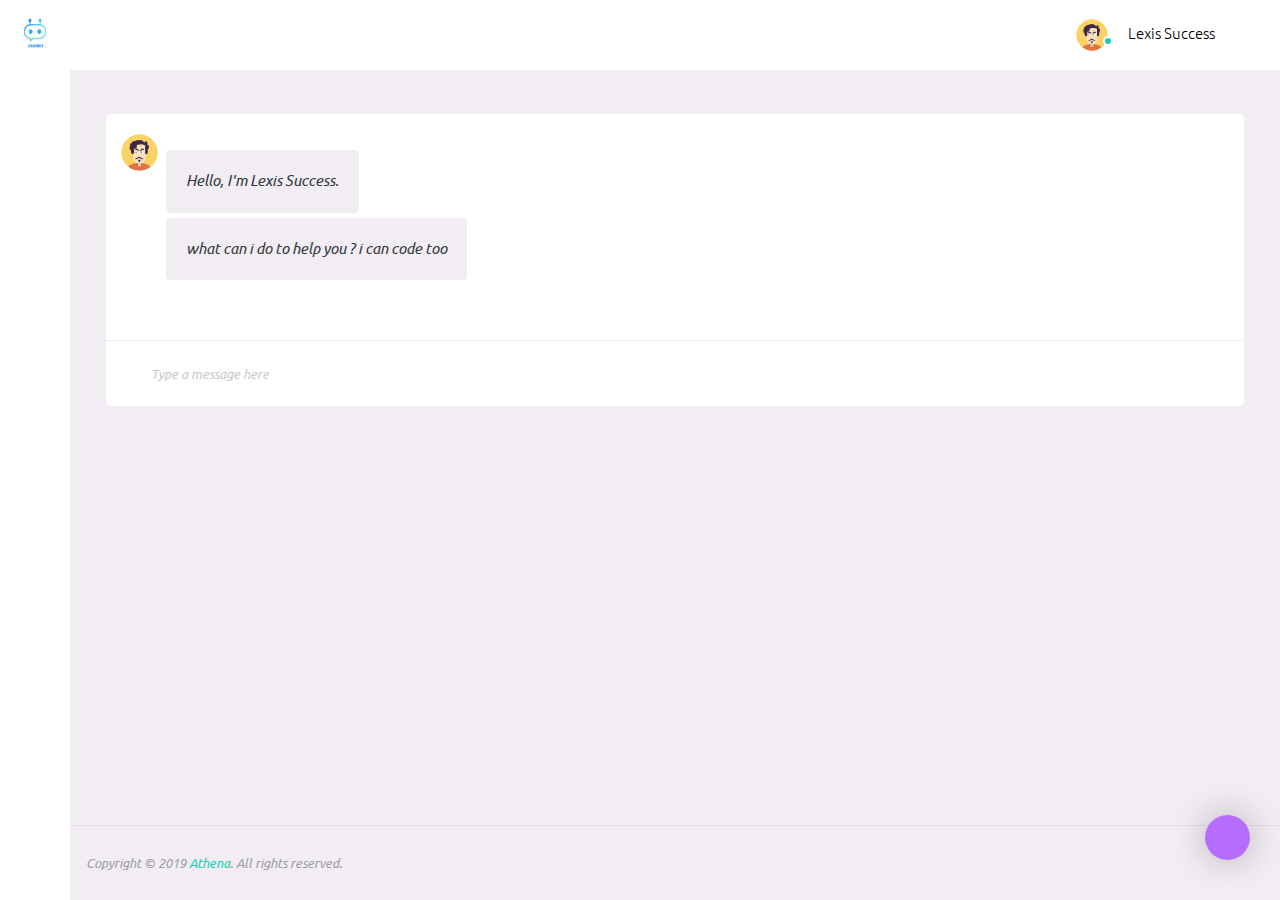
==== commit ef8b4ffd: "Merge pull request #6 from hngi/dev" ====
--- a/index.html
+++ b/index.html
@@ -62,7 +62,7 @@
                             <div class="card chat-app-wrapper">
                                 <div class="row mx-0">
                                     <div class="col-lg-12 col-md-8 px-0 d-flex flex-column">
-                                        <div class="chat-container-wrapper">
+                                        <div class="chat-container-wrapper" id="chat">
                                             <div class="chat-bubble incoming-chat">
                                                 <div class="sender-details">
                                                     <img class="sender-avatar img-xs rounded-circle"
@@ -80,16 +80,6 @@
                                                 </div>
                                             </div>
 
-                                            <div class="chat-bubble outgoing-chat">
-                                                <div class="sender-details">
-                                                    <img class="sender-avatar img-xs rounded-circle"
-                                                        src="images/avatar1.png" alt="profile image">
-                                                </div>
-
-                                                <div class="chat-message" style="margin-top: -10px">
-                                                    <p>Anything for the boyz</p>
-                                                </div>
-                                            </div>
                                         </div>
 
                                         <div class="chat-text-field mt-auto">
@@ -99,15 +89,16 @@
                                                         <button type="button" class="input-group-text"><i
                                                                 class="mdi mdi-emoticon-happy-outline icon-sm"></i></button>
                                                     </div>
-                                                    <input type="text" class="form-control"
+                                                    <input type="text" id="question" class="form-control"
                                                         placeholder="Type a message here">
                                                     <div class="input-group-append">
                                                         <button type="button" class="input-group-text"><i
                                                                 class="mdi mdi-paperclip icon-sm"></i></button>
                                                     </div>
                                                     <div class="input-group-append">
-                                                        <button type="submit" class="input-group-text"><i
-                                                                class="mdi mdi-send icon-sm"></i></button>
+                                                        <button class="input-group-text btn-question">
+                                                            <i class="mdi mdi-send icon-sm"></i>
+                                                        </button>
                                                     </div>
                                                 </div>
                                             </form>
@@ -133,12 +124,12 @@
         </div>
         <!-- page-body-wrapper ends -->
     </div>
-    <script src="../../../assets/vendors/js/vendor.bundle.base.js"></script>
-    <script src="../../../assets/js/off-canvas.js"></script>
-    <script src="../../../assets/js/hoverable-collapse.js"></script>
-    <script src="../../../assets/js/misc.js"></script>
-    <script src="../../../assets/js/settings.js"></script>
-    <script src="../../../assets/js/todolist.js"></script>
+    <script src="js/base.js"></script>
+    <script src="js/off-canvas.js"></script>
+    <script src="js/hoverable-collapse.js"></script>
+    <script src="js/misc.js"></script>
+    <script src="js/settings.js"></script>
+    <script src="js/app.js"></script>
 </body>
 
 </html>--- a/css/style.css
+++ b/css/style.css
@@ -10775,27 +10775,27 @@
   /* Fonts */
   @font-face {
     font-family: 'ubuntu-light';
-    src: url("../../fonts/Ubuntu/Ubuntu-Light.eot");
+    src: url("../fonts/ubuntu-light.eot");
     /* IE9 Compat Modes */
-    src: url("../../fonts/Ubuntu/Ubuntu-Light.woff2") format("woff2"), url("../../fonts/Ubuntu/Ubuntu-Light.woff") format("woff"), url("../../fonts/Ubuntu/Ubuntu-Light.ttf") format("truetype"); }
+    src: url("../fonts/ubuntu-light-webfont.woff2") format("woff2"), url("../fonts/ubuntu-light-webfont.woff") format("woff"), url("../fonts/ubuntu-light-webfont.ttf") format("truetype"); }
   
   @font-face {
     font-family: 'ubuntu-regular';
-    src: url("../../fonts/Ubuntu/Ubuntu-Regular.eot");
+    src: url("../fonts/ubuntu-Regular.eot");
     /* IE9 Compat Modes */
-    src: url("../../fonts/Ubuntu/Ubuntu-Regular.woff2") format("woff2"), url("../../fonts/Ubuntu/Ubuntu-Regular.woff") format("woff"), url("../../fonts/Ubuntu/Ubuntu-Regular.ttf") format("truetype"); }
+    src: url("../fonts/ubuntu-regular-italic-webfont.woff2") format("woff2"), url("../fonts/ubuntu-regular-italic-webfont.woff") format("woff"), url("../fonts/ubuntu-regular-webfont.ttf") format("truetype"); }
   
   @font-face {
     font-family: 'ubuntu-medium';
-    src: url("../../fonts/Ubuntu/Ubuntu-Medium.eot");
+    src: url("../../fonts/ubuntu-Medium.eot");
     /* IE9 Compat Modes */
-    src: url("../../fonts/Ubuntu/Ubuntu-Medium.woff2") format("woff2"), url("../../fonts/Ubuntu/Ubuntu-Medium.woff") format("woff"), url("../../fonts/Ubuntu/Ubuntu-Medium.ttf") format("truetype"); }
+    src: url("../fonts/ubuntu-Medium.woff2") format("woff2"), url("../fonts/ubuntu-Medium.woff") format("woff"), url("../fonts/ubuntu-Medium.ttf") format("truetype"); }
   
   @font-face {
     font-family: 'ubuntu-bold';
-    src: url("../../fonts/Ubuntu/Ubuntu-Bold.eot");
+    src: url("../fonts/ubuntu-Bold.eot");
     /* IE9 Compat Modes */
-    src: url("../../fonts/Ubuntu/Ubuntu-Bold.woff2") format("woff2"), url("../../fonts/Ubuntu/Ubuntu-Bold.woff") format("woff"), url("../../fonts/Ubuntu/Ubuntu-Bold.ttf") format("truetype"); }
+    src: url("../fonts/ubuntu-Bold.woff2") format("woff2"), url("../fonts/ubuntu-Bold.woff") format("woff"), url("../fonts/ubuntu-Bold.ttf") format("truetype"); }
   
   .text-twitter {
     color: #2caae1; }
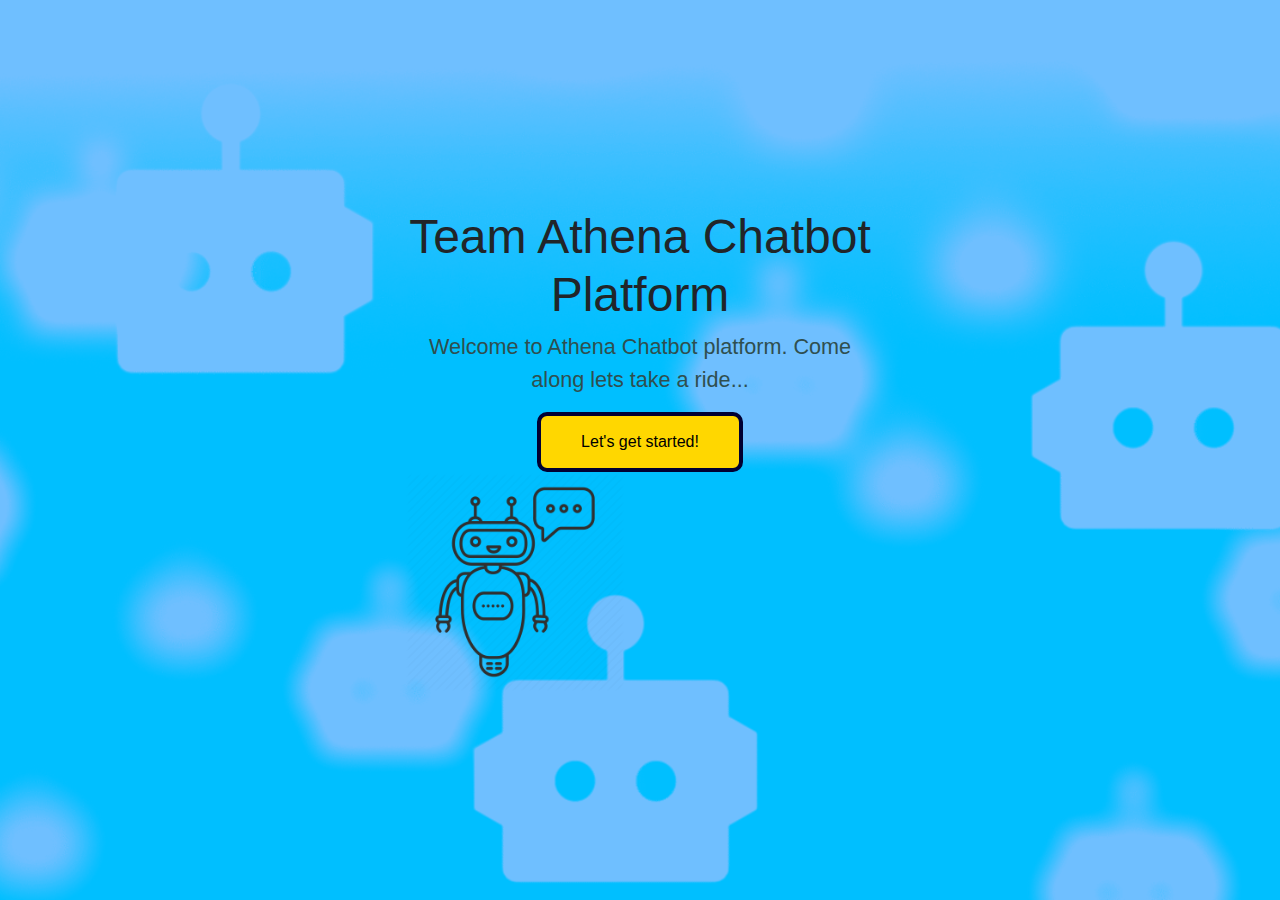
==== commit f374dae6: "updates" ====
--- a/index.html
+++ b/index.html
@@ -1,135 +1,52 @@
-<!DOCTYPE html>
+<!doctype html>
 <html lang="en">
 
 <head>
-    <!-- Required meta tags -->
-    <meta charset="utf-8">
-    <meta name="viewport" content="width=device-width, initial-scale=1, shrink-to-fit=no">
-    <title>Chatbot</title>
-    <link rel="stylesheet" href="css/materialdesignicons.min.css">
-    <link rel="stylesheet" href="//cdn.materialdesignicons.com/4.4.95/css/materialdesignicons.min.css">
-    <link rel="stylesheet" href="css/base.css">
-    <link rel="stylesheet" href="css/style.css">
-    <!-- End Layout styles -->
-    <link rel="shortcut icon" href="../../../assets/images/favicon.png" />
+  <meta charset="utf-8">
+  <meta name="viewport" content="width=device-width, initial-scale=1.0">
+  <meta name="description" content="Chatbot">
+  <meta name="author" content="Athena">
+  <title>Chatbot</title>
+  <!-- Bootstrap core CSS -->
+  <link rel="stylesheet" href="https://stackpath.bootstrapcdn.com/bootstrap/4.3.1/css/bootstrap.min.css"
+    integrity="sha384-ggOyR0iXCbMQv3Xipma34MD+dH/1fQ784/j6cY/iJTQUOhcWr7x9JvoRxT2MZw1T" crossorigin="anonymous">
+  <link rel="stylesheet" href="https://cdnjs.cloudflare.com/ajax/libs/font-awesome/4.7.0/css/font-awesome.min.css">
+  <link href="css/welcome.css" rel="stylesheet">
 </head>
 
-<body class="sidebar-icon-only sidebar-fixed">
-    <div class="container-scroller">
-        <!-- partial:../../partials/_navbar.html -->
-        <nav class="navbar default-layout-navbar col-lg-12 col-12 p-0 fixed-top d-flex flex-row">
-            <div class="text-center navbar-brand-wrapper d-flex align-items-center justify-content-center">
-                <a class="navbar-brand brand-logo" href="#"><img src="images/logo.png" alt="log" /></a>
+<body class="text-center">
+  <div class="welcome">
+    <h1>Team Athena Chatbot Platform</h1>
+    <p class="lead">Welcome to Athena Chatbot platform. Come along lets take a ride...</p>
+    <a href="chatbot.html" class="btn btn-primary button">Let's get started!</a>
+    <div class="row">
+      <div class="col-lg-6">
+        <img src="images/img2.png" class="img-responsive" alt="Chatbot">
+      </div>
+    </div>
+    </div>
 
-                <a class="navbar-brand  brand-logo-mini" href="#">
-                    <img src="images/logo.png" alt="logo" width="50" height="1000" />
-                </a>
-            </div>
-            <div class="navbar-menu-wrapper d-flex align-items-stretch">
-                <ul class="navbar-nav navbar-nav-right">
-                    <li class="nav-item nav-profile dropdown">
-                        <a class="nav-link dropdown-toggle" id="profileDropdown" href="#" data-toggle="dropdown"
-                            aria-expanded="false">
-                            <div class="nav-profile-img">
-                                <img src="images/avatar.png" alt="image">
-                                <span class="availability-status online"></span>
-                            </div>
-                            <div class="nav-profile-text">
-                                <p class="mb-1 text-black">Lexis Success</p>
-                            </div>
-                        </a>
-                        <div class="dropdown-menu navbar-dropdown" aria-labelledby="profileDropdown">
-                            <div class="dropdown-divider"></div>
-                            <a class="dropdown-item" href="#">
-                                <i class="mdi mdi-logout mr-2 text-primary"></i> Signout </a>
-                        </div>
-                    </li>
-                </ul>
-            </div>
-        </nav>
-        <!-- partial -->
-        <div class="container-fluid page-body-wrapper">
-            <div id="settings-trigger"><i class="mdi mdi-settings"></i></div>
+  <!-- Optional JavaScript -->
+  <!-- jQuery first, then Popper.js, then Bootstrap JS -->
+  <script src="https://code.jquery.com/jquery-3.3.1.slim.min.js"
+    integrity="sha384-q8i/X+965DzO0rT7abK41JStQIAqVgRVzpbzo5smXKp4YfRvH+8abtTE1Pi6jizo"
+    crossorigin="anonymous"></script>
+  <script src="https://cdnjs.cloudflare.com/ajax/libs/popper.js/1.14.7/umd/popper.min.js"
+    integrity="sha384-UO2eT0CpHqdSJQ6hJty5KVphtPhzWj9WO1clHTMGa3JDZwrnQq4sF86dIHNDz0W1"
+    crossorigin="anonymous"></script>
+  <script src="https://stackpath.bootstrapcdn.com/bootstrap/4.3.1/js/bootstrap.min.js"
+    integrity="sha384-JjSmVgyd0p3pXB1rRibZUAYoIIy6OrQ6VrjIEaFf/nJGzIxFDsf4x0xIM+B07jRM"
+    crossorigin="anonymous"></script>
 
-            <!-- partial -->
-            <div class="main-panel">
-                <div class="content-wrapper">
-                    <div class="row">
-                        <div class="col-md-12">
-                            <button type="button"
-                                class="btn btn-secondary py-3 mb-4 text-center d-md-none aside-toggler"><i
-                                    class="mdi mdi-menu mr-0 icon-md"></i></button>
-                            <div class="card chat-app-wrapper">
-                                <div class="row mx-0">
-                                    <div class="col-lg-12 col-md-8 px-0 d-flex flex-column">
-                                        <div class="chat-container-wrapper" id="chat">
-                                            <div class="chat-bubble incoming-chat">
-                                                <div class="sender-details">
-                                                    <img class="sender-avatar img-xs rounded-circle"
-                                                        src="images/avatar.png" alt="profile image">
-                                                </div>
+    <!-- The core Firebase JS SDK is always required and must be listed first -->
+<script src="/__/firebase/6.6.2/firebase-app.js"></script>
 
-                                                <div class="chat-message"
-                                                    style="display: inline-block; margin-bottom: 5px; margin-top: -100px">
-                                                    <p> Hello, I'm Lexis Success.</p>
-                                                </div>
-                                                <br>
-                                                <div class="chat-message"
-                                                    style="display: inline-block; margin-bottom: 30px">
-                                                    <p> what can i do to help you ? i can code too </p>
-                                                </div>
-                                            </div>
+<!-- TODO: Add SDKs for Firebase products that you want to use
+     https://firebase.google.com/docs/web/setup#available-libraries -->
+<script src="/__/firebase/6.6.2/firebase-analytics.js"></script>
 
-                                        </div>
-
-                                        <div class="chat-text-field mt-auto">
-                                            <form action="#">
-                                                <div class="input-group">
-                                                    <div class="input-group-prepend">
-                                                        <button type="button" class="input-group-text"><i
-                                                                class="mdi mdi-emoticon-happy-outline icon-sm"></i></button>
-                                                    </div>
-                                                    <input type="text" id="question" class="form-control"
-                                                        placeholder="Type a message here">
-                                                    <div class="input-group-append">
-                                                        <button type="button" class="input-group-text"><i
-                                                                class="mdi mdi-paperclip icon-sm"></i></button>
-                                                    </div>
-                                                    <div class="input-group-append">
-                                                        <button class="input-group-text btn-question">
-                                                            <i class="mdi mdi-send icon-sm"></i>
-                                                        </button>
-                                                    </div>
-                                                </div>
-                                            </form>
-                                        </div>
-                                    </div>
-                                </div>
-                            </div>
-                        </div>
-                    </div>
-                </div>
-                <!-- content-wrapper ends -->
-                <!-- partial:../../partials/_footer.html -->
-                <footer class="footer">
-                    <div class="d-sm-flex justify-content-center justify-content-sm-between">
-                        <span class="text-muted text-center text-sm-left d-block d-sm-inline-block">Copyright © 2019
-                            <a href="https://www.bootstrapdash.com/" target="_blank">Athena</a>. All rights reserved.
-                        </span>
-                    </div>
-                </footer>
-                <!-- partial -->
-            </div>
-            <!-- main-panel ends -->
-        </div>
-        <!-- page-body-wrapper ends -->
-    </div>
-    <script src="js/base.js"></script>
-    <script src="js/off-canvas.js"></script>
-    <script src="js/hoverable-collapse.js"></script>
-    <script src="js/misc.js"></script>
-    <script src="js/settings.js"></script>
-    <script src="js/app.js"></script>
+<!-- Initialize Firebase -->
+<script src="/__/firebase/init.js"></script>
 </body>
 
 </html>--- a/css/welcome.css
+++ b/css/welcome.css
@@ -0,0 +1,61 @@
+html,
+
+body {
+  height: 100%;
+}
+
+body {
+    display: -ms-flexbox;
+    display: flex;
+    -ms-flex-align: center;
+    align-items: center;
+    padding-top: 40px;
+    padding-bottom: 40px;
+    background-size: cover;
+    background-position: center;
+    background-image: url("../images/img1.png");
+    background-color: rgb(0, 191, 255);
+    background-blend-mode: lighten;
+}
+
+.welcome {
+  width: 100%;
+  max-width: 500px;
+  padding: 15px;
+  margin: auto;
+}
+
+.button {
+    padding: 14px 40px;
+    background-color: rgb(255, 215, 0);
+    color: black;
+    border: 4px solid #003;
+    border-radius: 10px;
+}
+
+.img-responsive {
+    width: 100%;
+    height: auto;
+  }
+
+.h1, h1 {
+    font-size: 3rem !important;
+}
+
+.lead{
+    color: darkslategray !important;
+    font-size: 1.35rem !important; 
+    font-weight: 500!important;
+}
+
+
+@media only screen and (max-width: 600px) {
+    html {
+        font-size: 60%;
+    }
+
+    .bg {
+        padding-left: 0;
+        height: 100%;
+    }
+}
